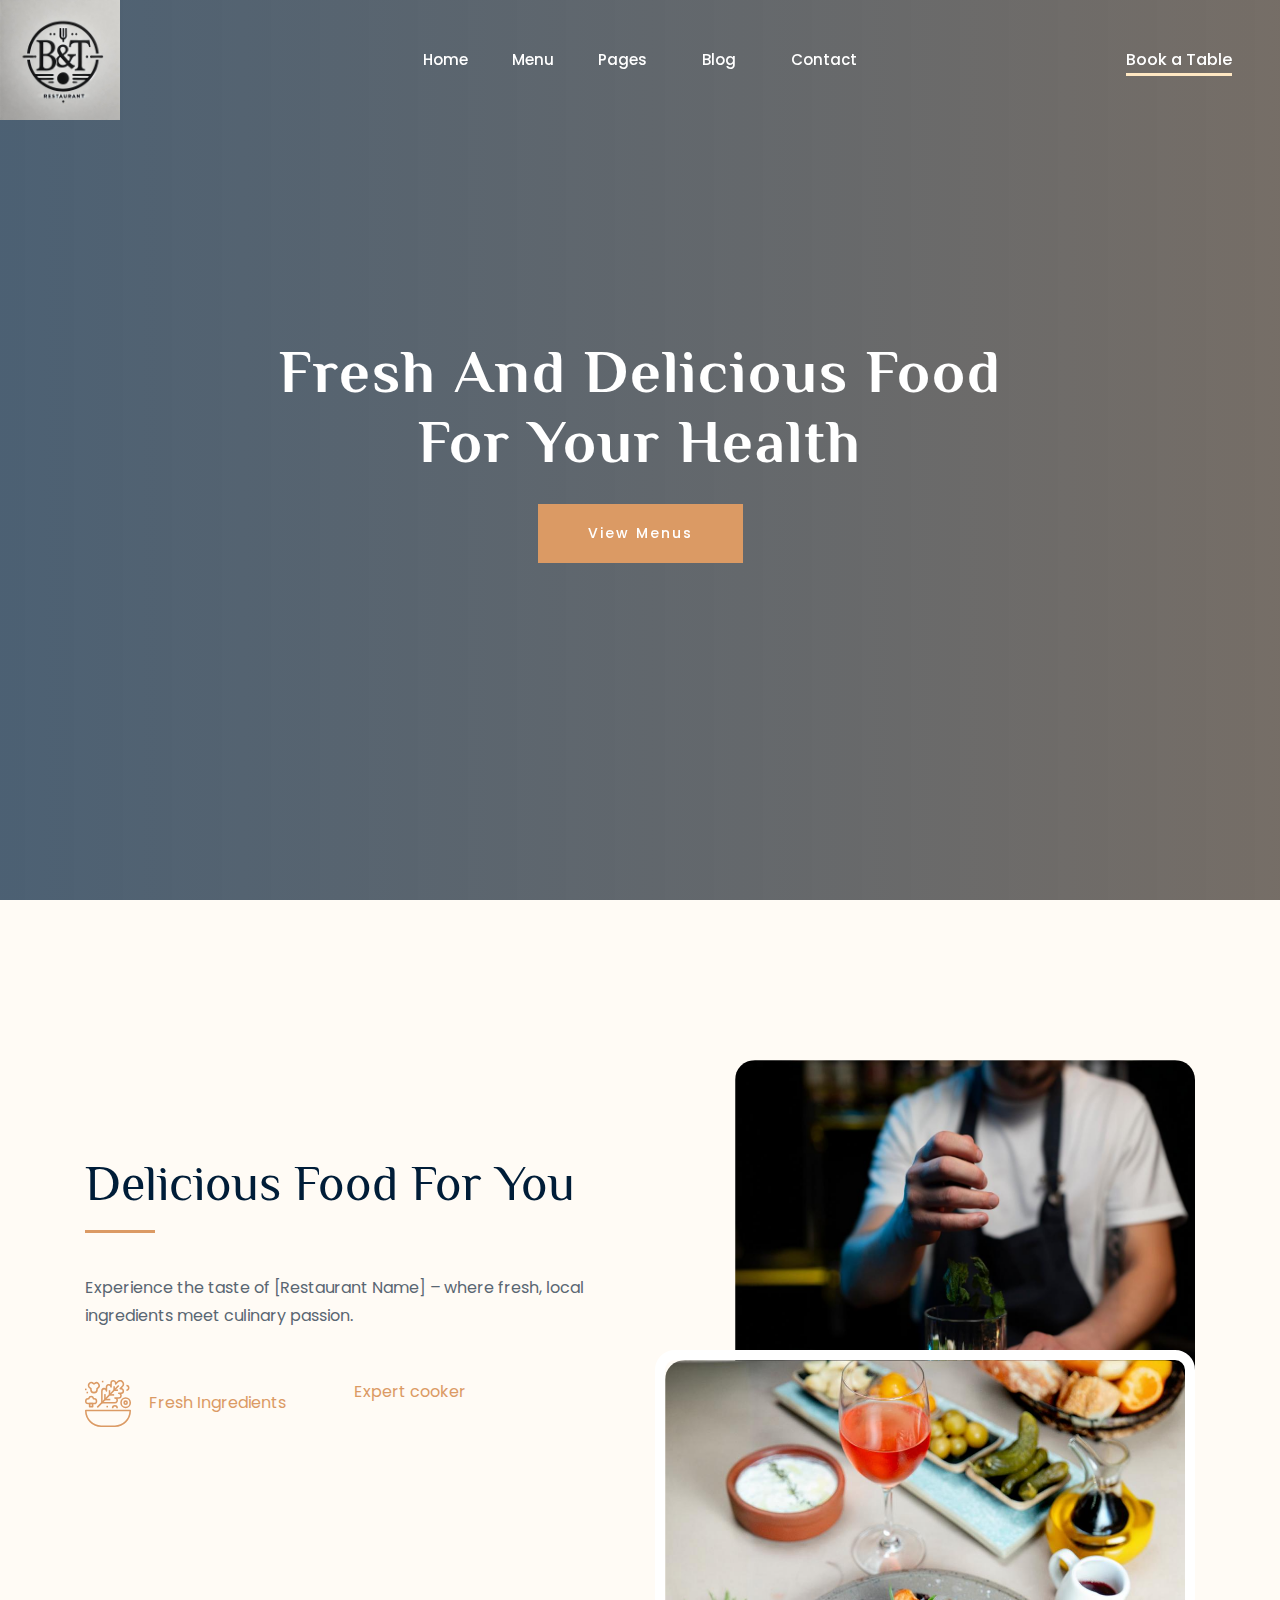
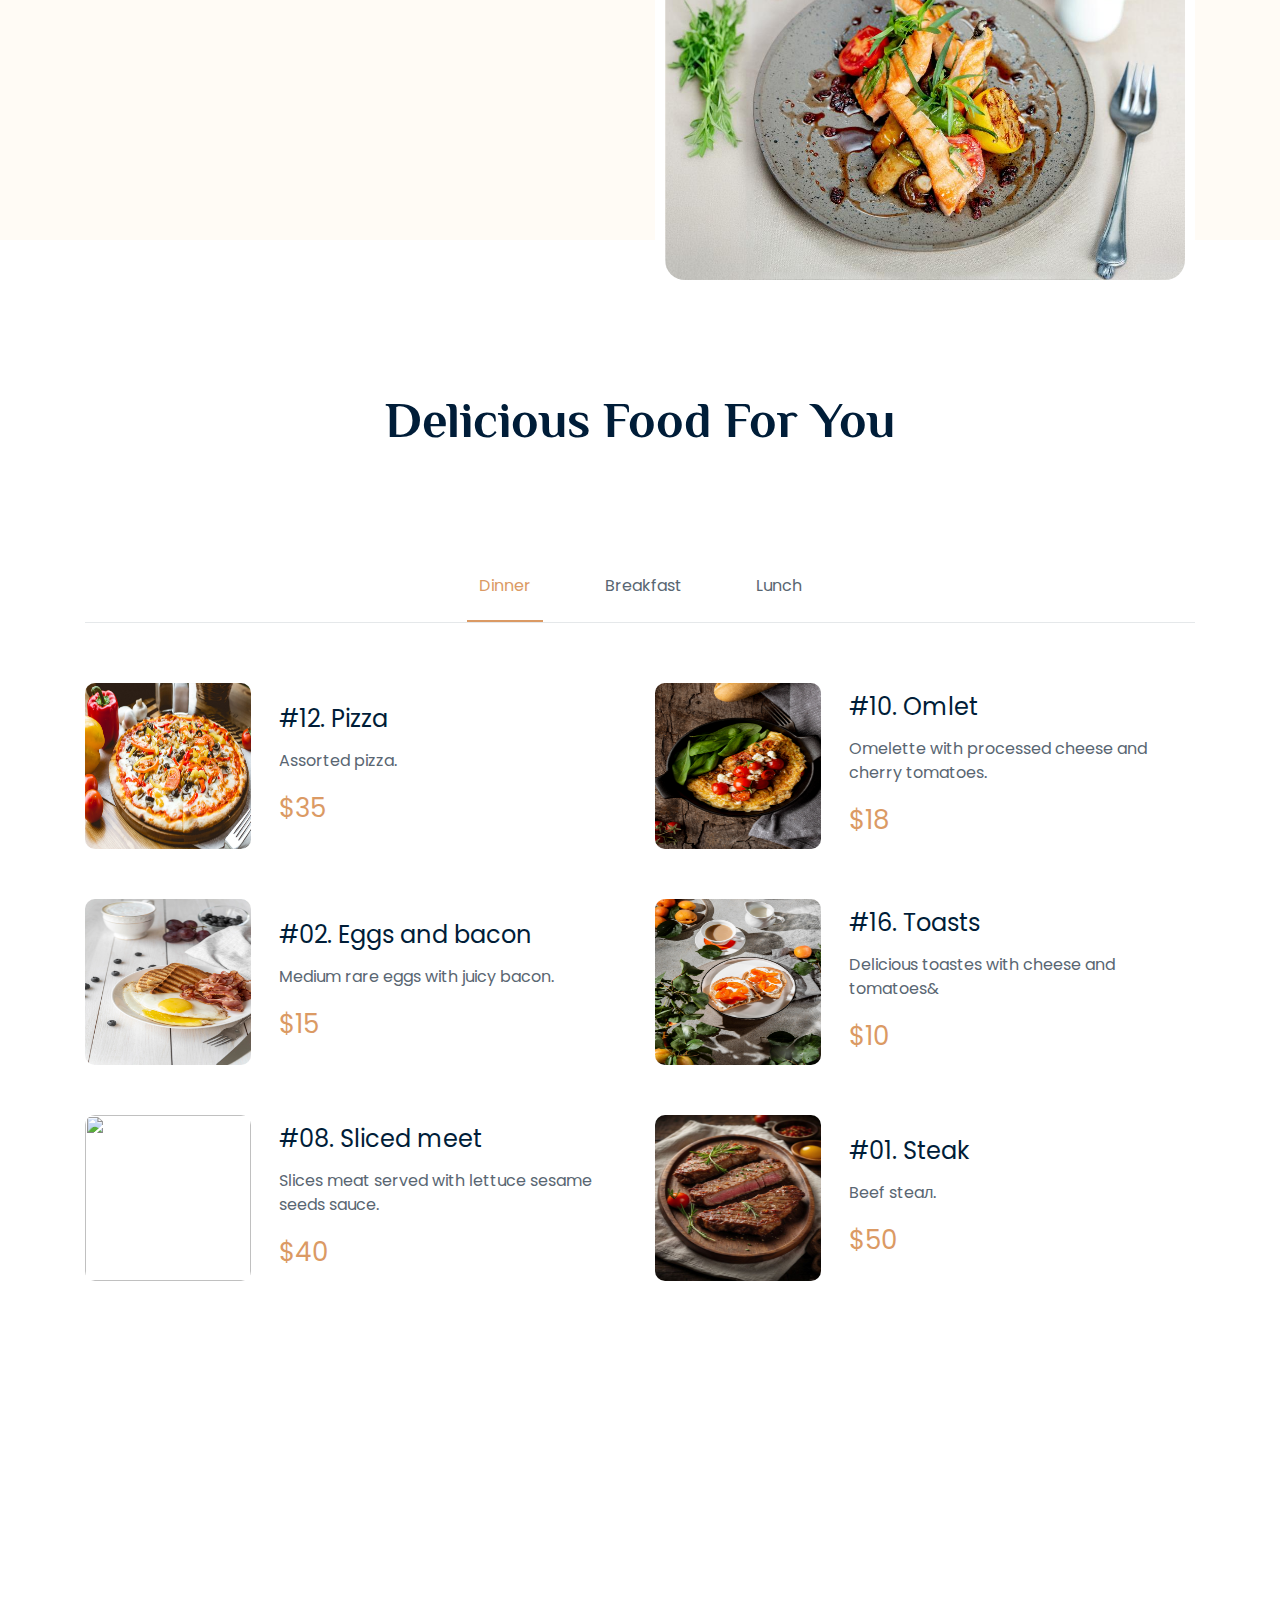
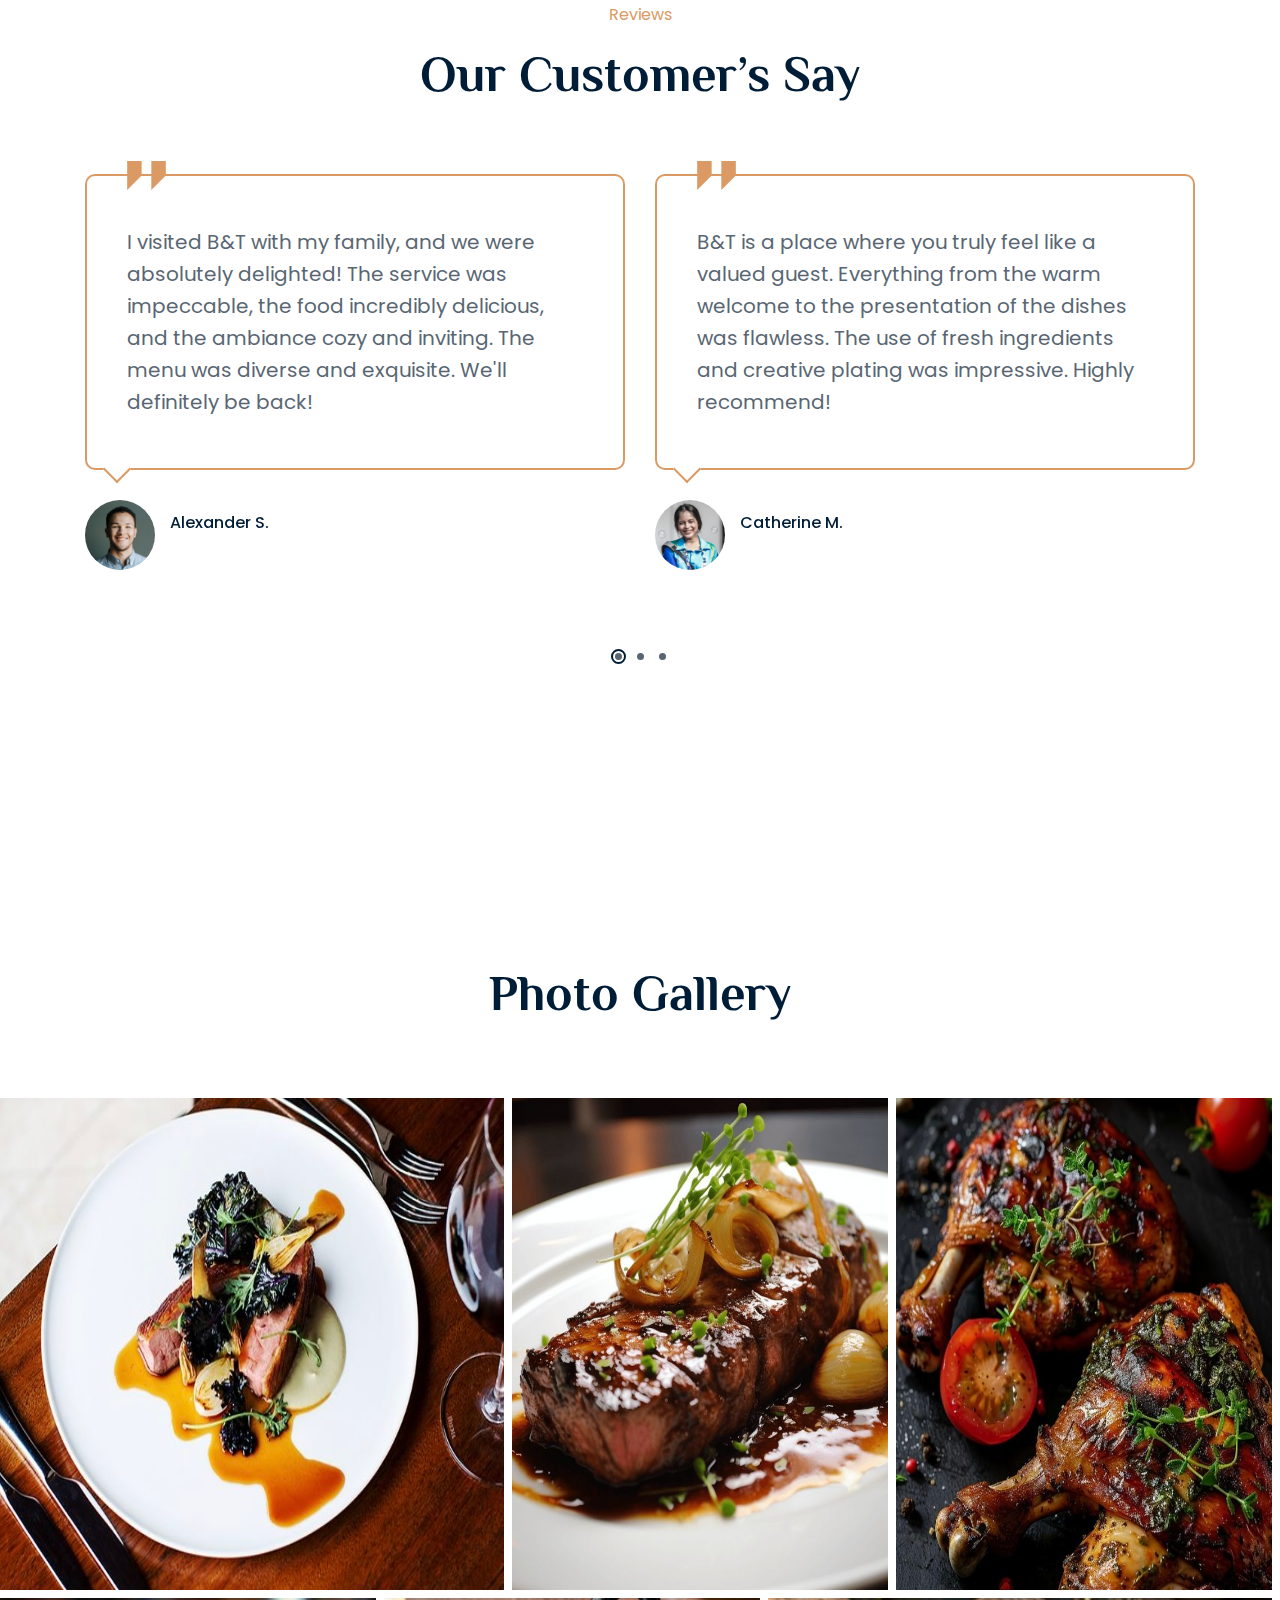
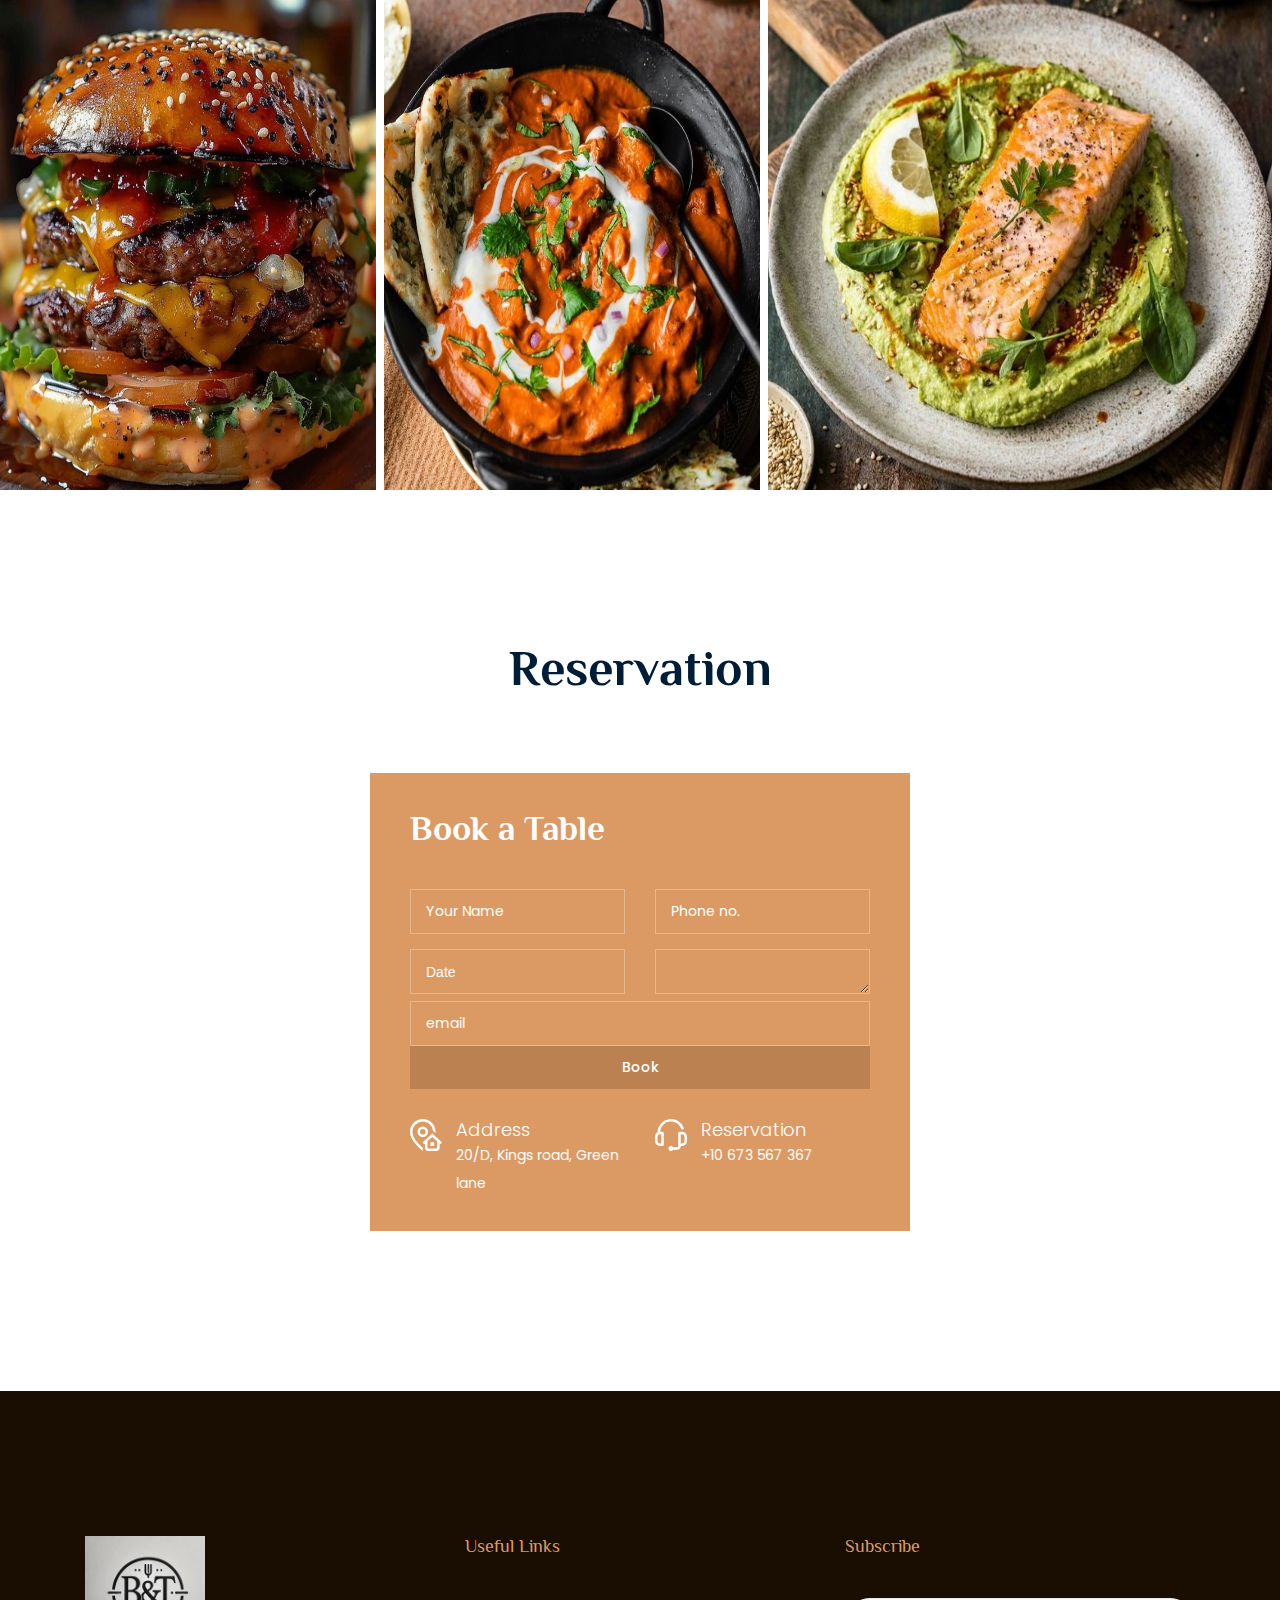
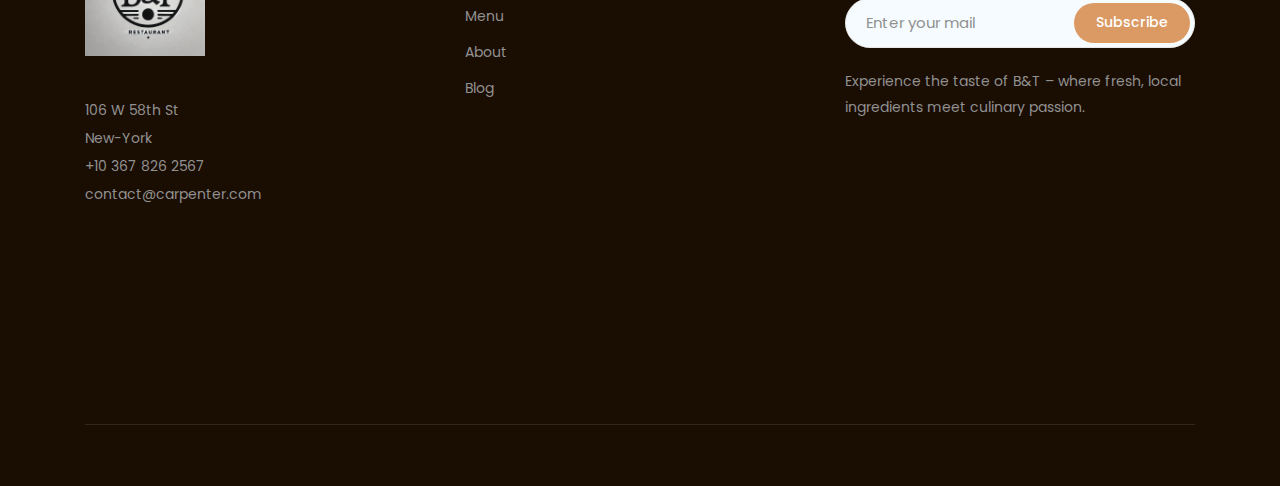
==== index.html @ 63ba908f "Update index.html" ====
<!doctype html>
<html class="no-js" lang="zxx">

<head>
    <meta charset="utf-8">
    <meta http-equiv="x-ua-compatible" content="ie=edge">
    <title>B&T</title>
    <meta name="description" content="">
    <meta name="viewport" content="width=device-width, initial-scale=1">

    <link rel="manifest" href="site.webmanifest">
    <link rel="shortcut icon" type="image/x-icon" href="img/favicon.png">
    <!-- Place favicon.ico in the root directory -->

    <!-- CSS here -->
    <link rel="stylesheet" href="css/bootstrap.min.css">
    <link rel="stylesheet" href="css/owl.carousel.min.css">
    <link rel="stylesheet" href="css/magnific-popup.css">
    <link rel="stylesheet" href="css/font-awesome.min.css">
    <link rel="stylesheet" href="css/themify-icons.css">
    <link rel="stylesheet" href="css/gijgo.css">
    <link rel="stylesheet" href="css/nice-select.css">
    <link rel="stylesheet" href="css/flaticon.css">
    <link rel="stylesheet" href="css/slicknav.css">

    <link rel="stylesheet" href="css/style.css">
    <link rel="stylesheet" href="css/responsive.css">
</head>

<body>
    <!--[if lte IE 9]>
            <p class="browserupgrade">You are using an <strong>outdated</strong> browser. Please <a href="https://browsehappy.com/">upgrade your browser</a> to improve your experience and security.</p>
        <![endif]-->

    <!-- header-start -->
    <header>
        <div class="header-area ">
            <div id="sticky-header" class="main-header-area">
                <div class="container-fluid p-0">
                    <div class="header_bottom_border">
                        <div class="row align-items-center no-gutters">
                            <div class="col-xl-3 col-lg-2">
                                <div class="logo">
                                    <a href="project.html">
                                        <img src="img/logo.jpg" width="120px" height="120px" alt="">
                                    </a>
                                </div>
                            </div>
                            <div class="col-xl-6 col-lg-7">
                                <div class="main-menu  d-none d-lg-block">
                                    <nav>
                                        <ul id="navigation">
                                            <li><a class="active" href="index.html">home</a></li>
                                            <li><a href="#goToMenu">Menu</a></li>
                                            <li><a href="#">pages <i class="ti-angle-down"></i></a>
                                                <ul class="submenu">
                                                    <li><a href="#goToAbout">about</a></li>
                                                    <li><a href="#goToReviews">reviews</a></li>
                                                </ul>
                                            </li>
                                            <li><a href="#">blog <i class="ti-angle-down"></i></a>
                                                <ul class="submenu">
                                                    <li><a href="#goToGallery">blog</a></li>
                                                    <li><a href="#goToContact">single-blog</a></li>
                                                </ul>
                                            </li>
                                            <li><a href="#goToContact">Contact</a></li>
                                        </ul>
                                    </nav>
                                </div>
                            </div>
                            <div class="col-xl-3 col-lg-3 d-none d-lg-block">
                                <div class="say_hello">
                                    <a href="#goToForm">Book a Table</a>
                                </div>
                            </div>
                            <div class="col-12">
                                <div class="mobile_menu d-block d-lg-none"></div>
                            </div>
                        </div>
                    </div>

                </div>
            </div>
        </div>
    </header>
    <!-- header-end -->

    <!-- slider_area_start -->
    <div class="slider_area">
        <div class="slider_active owl-carousel">
            <div class="single_slider  d-flex align-items-center slider_bg_1 overlay">
                <div class="container">
                    <div class="row align-items-center justify-content-center">
                        <div class="col-xl-9 col-md-9 col-md-12">
                            <div class="slider_text text-center">
                                <h3>Fresh and Delicious Food
                                    For your Health</h3>
                                <a href="#goToMenu" class="boxed-btn3">View Menus</a>
                            </div>
                        </div>
                    </div>
                </div>
            </div>
            <div class="single_slider  d-flex align-items-center slider_bg_2 overlay">
                <div class="container">
                    <div class="row align-items-center justify-content-center">
                        <div class="col-xl-9 col-md-9 col-md-12">
                            <div class="slider_text text-center">
                                <h3>Fresh and Delicious Food
                                    For your Health</h3>
                                <a href="#goToMenu" class="boxed-btn3">View Menus</a>
                            </div>
                        </div>
                    </div>
                </div>
            </div>
            <div class="single_slider  d-flex align-items-center slider_bg_1 overlay">
                <div class="container">
                    <div class="row align-items-center justify-content-center">
                        <div class="col-xl-9 col-md-9 col-md-12">
                            <div class="slider_text text-center">
                                <h3>Fresh and Delicious Food
                                    For your Health</h3>
                                <a href="#goToMenu" class="boxed-btn3">View Menus</a>
                            </div>
                        </div>
                    </div>
                </div>
            </div>
        </div>
    </div>
    <!-- slider_area_end -->

    <!-- about_area_start -->
    <div class="about_area">
<!--         <div class="icon_1 d-none d-md-block">
            <img src="img/icon/1.png" alt="">
        </div>
        <div class="icon_2 d-none d-md-block">
            <img src="img/icon/2.png" alt="">
        </div>
        <div class="icon_3 d-none d-md-block">
            <img src="img/icon/3.png" alt="">
        </div> -->
        <div class="container" id="goToAbout">
            <div class="row align-items-center">
                <div class="col-lg-6">
                    <div class="about_info_wrap">
                            <h3>Delicious Food For You</h3>
                            <span class="long_dash"></span>
                        <p>Experience the taste of [Restaurant Name] – where fresh, local ingredients meet culinary passion.</p>
                        <ul class="food_list">
                            <li>
                                <img src="img/svg_icon/salad.svg" alt="">
                                <span>Fresh Ingredients</span>
                            </li>
                            <li>
                                <img src="img/svg_icon/tray.svg" alt="">
                                <span>Expert cooker</span>
                            </li>
                        </ul>
                    </div>
                </div>
                <div class="col-lg-6">
                    <div class="about_img">
                        <div class="img_1">
                            <img src="img/about/big2.png" alt="">
                        </div>
                        <div class="small_img">
                            <img src="img/about/small2.png" alt="">
                        </div>
                    </div>
                </div>
            </div>
        </div>
    </div>
    <!-- about_area_end -->

    <!-- Delicious area start  -->
    <div class="Delicious_area" id="goToMenu">
        <div class="container">
            <div class="row">
                <div class="col-xl-12">
                    <div class="section_title text-center mb-50">
                        <h3>Delicious Food For You</h3>
                    </div>
                </div>
            </div>
            <div class="tablist_menu">
                    <div class="row">
                            <div class="col-xl-12">
                                    <ul class="nav justify-content-center" id="pills-tab" role="tablist">
                                            <li class="nav-item">
                                              <a class="nav-link active" id="pills-home-tab" data-toggle="pill" href="#pills-home" role="tab" aria-controls="pills-home" aria-selected="true">
                                                  <div class="single_menu text-center">
                                                      <div class="icon">
                                                          <i class="flaticon-lunch"></i>
                                                      </div>
                                                        <h4>Dinner</h4>
                                                  </div>
                                              </a>
                                            </li>
                                            <li class="nav-item">
                                              <a class="nav-link" id="pills-profile-tab" data-toggle="pill" href="#pills-profile" role="tab" aria-controls="pills-profile" aria-selected="false">
                                                    <div class="single_menu text-center">
                                                            <div class="icon">
                                                                <i class="flaticon-food"></i>
                                                            </div>
                                                            <h4>Breakfast</h4>
                                                        </div>
                                                </a>
                                            </li>
                                            <li class="nav-item">
                                              <a class="nav-link" id="pills-contact-tab" data-toggle="pill" href="#pills-contact" role="tab" aria-controls="pills-contact" aria-selected="false">
                                                    <div class="single_menu text-center">
                                                            <div class="icon">
                                                                <i class="flaticon-kitchen"></i>
                                                            </div>
                                                            <h4>Lunch</h4>
                                                        </div>
                                                </a>
                                            </li>
                                    </ul>
                            </div>
                        </div>
            </div>

            <div class="tab-content" id="pills-tabContent">
                    <div class="tab-pane fade show active" id="pills-home" role="tabpanel" aria-labelledby="pills-home-tab">
                        <div class="row">
                <div class="col-xl-6 col-md-6 col-lg-6">
                    <div class="single_delicious d-flex align-items-center">
                        <div class="thumb">
                            <img src="img/delicious/pizza.jpg" width="166" height="166" alt="">
                        </div>
                        <div class="info">
                            <h3>#12. Pizza</h3>
                            <p>Assorted pizza.</p>
                            <span>$35</span>
                        </div>
                    </div>
                </div>
                <div class="col-md-6 col-lg-6">
                        <div class="single_delicious d-flex align-items-center">
                                <div class="thumb">
                                    <img src="img/delicious/omlet.jpg" width="166" height="166" alt="">
                                </div>
                                <div class="info">
                                    <h3>#10. Omlet</h3>
                                    <p>Omelette with processed cheese and cherry tomatoes.</p>
                                    <span>$18</span>
                                </div>
                            </div>
                            
                </div>
                <div class="col-lg-6 col-md-6">
                        <div class="single_delicious d-flex align-items-center">
                                <div class="thumb">
                                    <img src="img/delicious/eggNbacon.jpg" width="166" height="166" alt="">
                                </div>
                                <div class="info">
                                    <h3>#02. Eggs and bacon</h3>
                                    <p>Medium rare eggs with juicy bacon.</p>
                                    <span>$15</span>
                                </div>
                            </div>
                </div>
                <div class="col-xl-6 col-md-6 col-lg-6">
                    <div class="single_delicious d-flex align-items-center">
                        <div class="thumb">
                            <img src="img/delicious/tostes.jpg" width="166" height="166" alt="">
                        </div>
                        <div class="info">
                            <h3>#16. Toasts</h3>
                            <p>Delicious toastes with cheese and tomatoes&</p>
                            <span>$10</span>
                        </div>
                    </div>
                </div>
                <div class="col-lg-6 col-md-6">
                        <div class="single_delicious d-flex align-items-center">
                                <div class="thumb">
                                    <img src="img/delicious/slicedMeet.jpg" width="166" height="166" alt="">
                                </div>
                                <div class="info">
                                    <h3>#08. Sliced meet</h3>
                                    <p>Slices meat served with lettuce sesame seeds sauce.</p>
                                    <span>$40</span>
                                </div>
                            </div>
                           
                </div>
                <div class="col-lg-6 col-md-6">
                        <div class="single_delicious d-flex align-items-center">
                                <div class="thumb">
                                    <img src="img/delicious/_.jpeg" width="166" height="166" alt="">
                                </div>
                                <div class="info">
                                    <h3>#01. Steak</h3>
                                    <p>Beef steaл.</p>
                                    <span>$50</span>
                                </div>
                            </div>
                </div>
            </div>
                    </div>
                    <div class="tab-pane fade" id="pills-profile" role="tabpanel" aria-labelledby="pills-profile-tab">
                        <div class="row">
                <div class="col-xl-6 col-md-6 col-lg-6">
                    <div class="single_delicious d-flex align-items-center">
                        <div class="thumb">
                            <img src="img/delicious/pizza.jpg" alt="">
                        </div>
                        <div class="info">
                            <h3>#12. Chicken Chilis</h3>
                            <p>Craft beer elit seitan exercitation photo booth et 8-bit kale chips.</p>
                            <span>$20</span>
                        </div>
                    </div>
                    <div class="single_delicious d-flex align-items-center">
                        <div class="thumb">
                            <img src="img/delicious/omlet.jpg" width="166" height="166" alt="">
                        </div>
                        <div class="info">
                            <h3>#10. Fried Rice</h3>
                            <p>Craft beer elit seitan exercitation photo booth et 8-bit kale chips.</p>
                            <span>$20</span>
                        </div>
                    </div>
                    <div class="single_delicious d-flex align-items-center">
                        <div class="thumb">
                            <img src="img/delicious/eggNbacon.jpg" width="166" height="166" alt="">
                        </div>
                        <div class="info">
                            <h3>#02. Burger Cury</h3>
                            <p>Craft beer elit seitan exercitation photo booth et 8-bit kale chips.</p>
                            <span>$20</span>
                        </div>
                    </div>
                </div>
                <div class="col-xl-6 col-md-6 col-lg-6">
                    <div class="single_delicious d-flex align-items-center">
                        <div class="thumb">
                            <img src="img/delicious/tostes.jpg" width="166" height="166" alt="">
                        </div>
                        <div class="info">
                            <h3>#16. Chicken Chilis</h3>
                            <p>Craft beer elit seitan exercitation photo booth et 8-bit kale chips.</p>
                            <span>$20</span>
                        </div>
                    </div>
                    <div class="single_delicious d-flex align-items-center">
                        <div class="thumb">
                            <img src="img/delicious/slicedMeet.jpg" alt="">
                        </div>
                        <div class="info">
                            <h3>#08. Vegetable fry</h3>
                            <p>Craft beer elit seitan exercitation photo booth et 8-bit kale chips.</p>
                            <span>$20</span>
                        </div>
                    </div>
                    <div class="single_delicious d-flex align-items-center">
                        <div class="thumb">
                            <img src="img/delicious/_.jpeg" alt="">
                        </div>
                        <div class="info">
                            <h3>#01. Chicken Chilis</h3>
                            <p>Craft beer elit seitan exercitation photo booth et 8-bit kale chips.</p>
                            <span>$50</span>
                        </div>
                    </div>
                </div>
            </div>
                    </div>
                    <div class="tab-pane fade" id="pills-contact" role="tabpanel" aria-labelledby="pills-contact-tab">
                        <div class="row">
                <div class="col-xl-6 col-md-6 col-lg-6">
                    <div class="single_delicious d-flex align-items-center">
                        <div class="thumb">
                            <img src="img/delicious/pizza.jpg" alt="">
                        </div>
                        <div class="info">
                            <h3>#12. Chicken Chilis</h3>
                            <p>Craft beer elit seitan exercitation photo booth et 8-bit kale chips.</p>
                            <span>$20</span>
                        </div>
                    </div>
                    <div class="single_delicious d-flex align-items-center">
                        <div class="thumb">
                            <img src="img/delicious/omlet.jpg" width="166" height="166" alt="">
                        </div>
                        <div class="info">
                            <h3>#10. Fried Rice</h3>
                            <p>Craft beer elit seitan exercitation photo booth et 8-bit kale chips.</p>
                            <span>$20</span>
                        </div>
                    </div>
                    <div class="single_delicious d-flex align-items-center">
                        <div class="thumb">
                            <img src="img/delicious/eggNbacon.jpg" width="166" height="166" alt="">
                        </div>
                        <div class="info">
                            <h3>#02. Burger Cury</h3>
                            <p>Craft beer elit seitan exercitation photo booth et 8-bit kale chips.</p>
                            <span>$20</span>
                        </div>
                    </div>
                </div>
                <div class="col-xl-6 col-md-6 col-lg-6">
                    <div class="single_delicious d-flex align-items-center">
                        <div class="thumb">
                            <img src="img/delicious/tostes.jpg" width="166" height="166" alt="">
                        </div>
                        <div class="info">
                            <h3>#16. Chicken Chilis</h3>
                            <p>Craft beer elit seitan exercitation photo booth et 8-bit kale chips.</p>
                            <span>$20</span>
                        </div>
                    </div>
                    <div class="single_delicious d-flex align-items-center">
                        <div class="thumb">
                            <img src="img/delicious/slicedMeet.jpg" alt="">
                        </div>
                        <div class="info">
                            <h3>#08. Sliced meet</h3>
                            <p>Craft beer elit seitan exercitation photo booth et 8-bit kale chips.</p>
                            <span>$40</span>
                        </div>
                    </div>
                    <div class="single_delicious d-flex align-items-center">
                        <div class="thumb">
                            <img src="img/delicious/_.jpeg" alt="">
                        </div>
                        <div class="info">
                            <h3>#01. Steak</h3>
                            <p>Delicious beef steak.</p>
                            <span>$50</span>
                        </div>
                    </div>
                </div>
            </div>
                    </div>
                  </div>
            
        </div>
    </div>
    <!--/ Delicious area start  -->
    <!-- testimonial_area  -->
    <div class="testimonial_area overlay " id="goToReviews">
        <div class="container">
            <div class="row">
                <div class="col-xl-12">
                    <div class="section_title text-center mb-50">
                        <p>Reviews</p>
                        <h3>Our Customer’s Say</h3>
                    </div>
                </div>
            </div>
            <div class="row">
                <div class="col-xl-12">
                    <div class="testmonial_active owl-carousel">
                        <div class="single_carousel">
                            <div class="single_testmonial ">
                                <div class="author_opinion">
                                    <p>I visited B&T with my family, and we were absolutely delighted! The service was impeccable, the food incredibly delicious, and the ambiance cozy and inviting. The menu was diverse and exquisite. We'll definitely be back!</p>
                                </div>
                                <div class="testmonial_author">
                                    <div class="thumb">
                                        <img src="img/testimonial/author.png" alt="">
                                    </div>
                                    <div class="name">
                                        <h3>Alexander S.</h3>
                                        <div class="icon">
                                            <a href="#"><i class="fa fa-star"></i> </a>
                                            <a href="#"><i class="fa fa-star"></i> </a>
                                            <a href="#"><i class="fa fa-star"></i> </a>
                                            <a href="#"><i class="fa fa-star"></i> </a>
                                            <a href="#"><i class="fa fa-star"></i> </a>
                                        </div>
                                    </div>
                                </div>
                            </div>
                        </div>
                        <div class="single_carousel">
                            <div class="single_testmonial ">
                                <div class="author_opinion">
                                    <p>B&T is a place where you truly feel like a valued guest. Everything from the warm welcome to the presentation of the dishes was flawless. The use of fresh ingredients and creative plating was impressive. Highly recommend!</p>
                                </div>
                                <div class="testmonial_author">
                                    <div class="thumb">
                                        <img src="img/testimonial/author2.png" alt="">
                                    </div>
                                    <div class="name">
                                        <h3>Catherine M.</h3>
                                        <div class="icon">
                                            <a href="#"><i class="fa fa-star"></i> </a>
                                            <a href="#"><i class="fa fa-star"></i> </a>
                                            <a href="#"><i class="fa fa-star"></i> </a>
                                            <a href="#"><i class="fa fa-star"></i> </a>
                                            <a href="#"><i class="fa fa-star"></i> </a>
                                        </div>
                                    </div>
                                </div>
                            </div>
                        </div>
                        <div class="single_carousel">
                            <div class="single_testmonial ">
                                <div class="author_opinion">
                                    <p>A perfect spot for a romantic dinner! The dishes were outstanding, especially the steak with its sides. The staff was polite and attentive, and the atmosphere was calm and pleasant. B&T is a true gastronomic paradise!</p>
                                </div>
                                <div class="testmonial_author">
                                    <div class="thumb">
                                        <img src="img/testimonial/author.png" alt="">
                                    </div>
                                    <div class="name">
                                        <h3>Dmitry P.</h3>
                                        <div class="icon">
                                            <a href="#"><i class="fa fa-star"></i> </a>
                                            <a href="#"><i class="fa fa-star"></i> </a>
                                            <a href="#"><i class="fa fa-star"></i> </a>
                                            <a href="#"><i class="fa fa-star"></i> </a>
                                            <a href="#"><i class="fa fa-star"></i> </a>
                                        </div>
                                    </div>
                                </div>
                            </div>
                        </div>
                        <div class="single_carousel">
                            <div class="single_testmonial ">
                                <div class="author_opinion">
                                    <p>We celebrated a birthday at B&T, and it was perfect! The staff took care of every detail, the table was beautifully decorated, and the food exceeded all expectations. Thank you for an unforgettable evening!</p>
                                </div>
                                <div class="testmonial_author">
                                    <div class="thumb">
                                        <img src="img/testimonial/author2.png" alt="">
                                    </div>
                                    <div class="name">
                                        <h3>Maria V.</h3>
                                        <div class="icon">
                                            <a href="#"><i class="fa fa-star"></i> </a>
                                            <a href="#"><i class="fa fa-star"></i> </a>
                                            <a href="#"><i class="fa fa-star"></i> </a>
                                            <a href="#"><i class="fa fa-star"></i> </a>
                                            <a href="#"><i class="fa fa-star"></i> </a>
                                        </div>
                                    </div>
                                </div>
                            </div>
                        </div>
                        <div class="single_carousel">
                            <div class="single_testmonial ">
                                <div class="author_opinion">
                                    <p>This is a place where you feel at home. The spacious dining area, soft lighting, and cozy atmosphere make it special. The food deserves high praise: generous portions and heavenly flavors. I’m happy to recommend B&T to my friends!</p>
                                </div>
                                <div class="testmonial_author">
                                    <div class="thumb">
                                        <img src="img/testimonial/author.png" alt="">
                                    </div>
                                    <div class="name">
                                        <h3>Ivan K.</h3>
                                        <div class="icon">
                                            <a href="#"><i class="fa fa-star"></i> </a>
                                            <a href="#"><i class="fa fa-star"></i> </a>
                                            <a href="#"><i class="fa fa-star"></i> </a>
                                            <a href="#"><i class="fa fa-star"></i> </a>
                                            <a href="#"><i class="fa fa-star"></i> </a>
                                        </div>
                                    </div>
                                </div>
                            </div>
                        </div>
                    </div>
                </div>
            </div>
        </div>
    </div>
    <!-- /testimonial_area  -->

    <!-- gallery_start -->
    <div class="gallery_area" id="goToGallery">
        <div class="container">
            <div class="row">
                <div class="col-xl-12">
                    <div class="section_title text-center mb-75">
                        <h3>Photo Gallery</h3>
                    </div>
                </div>
            </div>
        </div>
        <div class="single_gallery big_img">
            <a class="popup-image" href="img/gallery/Kara Rosenlund - Qantas Travel Insider Magazine.jpeg"></a>
            <img src="img/gallery/Kara Rosenlund - Qantas Travel Insider Magazine.jpeg" alt="">
        </div>
        <div class="single_gallery small_img">
            <a class="popup-image" href="img/gallery/NY Strip Steak with Sweet and Sour Baby Onions Recipe.jpeg"></a>
            <img src="img/gallery/NY Strip Steak with Sweet and Sour Baby Onions Recipe.jpeg" alt="">
        </div>
        <div class="single_gallery small_img">
            <a class="popup-image" href="img/gallery/Tasty Garlic Butter Chicken Thighs.jpeg"></a>
            <img src="img/gallery/Tasty Garlic Butter Chicken Thighs.jpeg" alt="">
        </div>

        <div class="single_gallery small_img">
            <a class="popup-image" href="img/gallery/Ultimate Crack Burgers Recipe.jpeg"></a>
            <img src="img/gallery/Ultimate Crack Burgers Recipe.jpeg" alt="">
        </div>
        <div class="single_gallery small_img">
            <a class="popup-image" href="img/gallery/Authentic Butter Chicken (Murgh Makhani) - Masala and Chai.jpeg"></a>
            <img src="img/gallery/Authentic Butter Chicken (Murgh Makhani) - Masala and Chai.jpeg" alt="">
        </div>
        <div class="single_gallery big_img">
            <a class="popup-image" href="img/gallery/Spinathummus mit  gebratenem Lachs - Kleines Kulinarium.jpeg"></a>
            <img src="img/gallery/Spinathummus mit  gebratenem Lachs - Kleines Kulinarium.jpeg" alt="">
        </div>
    </div>
    
    <!-- gallery end -->
    <div class="Reservation_area" id="goToForm">
<!--         <div class="rev_icon_1 d-none d-md-block">
            <img src="img/icon/4.png" alt="">
        </div>
        <div class="rev_icon_2 d-none d-md-block">
            <img src="img/icon/5.png" alt="">
        </div>
        <div class="rev_icon_3 d-none d-md-block">
            <img src="img/icon/6.png" alt="">
        </div> -->
        <div class="container p-0">
            <div class="row">
                <div class="col-xl-12">
                    <div class="section_title text-center mb-75">
                        <h3>Reservation</h3>
                    </div>
                </div>
            </div>
            <div class="row-no-gutters">
                <!-- <div class="col-xl-6 col-lg-6"> -->
                    <!-- <div class="map_area">
                        <div id="map" style="height: 480px; position: relative; overflow: hidden;"> </div>
                        <script>
                            function initMap() {
                                var uluru = {
                                    lat: -25.363,
                                    lng: 131.044
                                };
                                var grayStyles = [{
                                        featureType: "all",
                                        stylers: [{
                                                saturation: -90
                                            },
                                            {
                                                lightness: 50
                                            }
                                        ]
                                    },
                                    {
                                        elementType: 'labels.text.fill',
                                        stylers: [{
                                            color: '#ccdee9'
                                        }]
                                    }
                                ];
                                var map = new google.maps.Map(document.getElementById('map'), {
                                    center: {
                                        lat: -31.197,
                                        lng: 150.744
                                    },
                                    zoom: 9,
                                    styles: grayStyles,
                                    scrollwheel: false
                                });
                            }
                        </script>
                        <script
                            src="https://maps.googleapis.com/maps/api/js?key=AIzaSyDpfS1oRGreGSBU5HHjMmQ3o5NLw7VdJ6I&amp;callback=initMap">
                        </script>
                    </div> -->
                <!-- </div> -->
                <div class="col-lg-6">
                    <form class="book_Form" method="post" action="https://formspree.io/f/xqaazyez">
                        <h3>Book a Table</h3>
                        <div class="row ">
                            <div class="col-lg-6">
                                <div class="input_field mb_15">
                                    <input type="text" placeholder="Your Name" name="name">
                                </div>
                            </div>
                            <div class="col-lg-6">
                                <div class="input_field mb_15">
                                    <input type="text" placeholder="Phone no." name="tel">
                                </div>
                            </div>
                            <div class="col-lg-6">
                                <div class="input_field">
                                    <input id="datepicker2" placeholder="Date" name="date">
                                </div>
                            </div>
                            <div class="col-lg-6">
                                <div class="input_field">
                                    <div class="input_field1" >
                                        <textarea name="message" class="message"></textarea>
                                        <div class="label__text">
                                        </div>
                                    </div>
                                </div>
                            </div>
                            <div class="col-lg-12">
                                <div class="input_field">
                                    <input type="email" name="email" placeholder="email">
                                        <div class="label__text">
                                    
                                        </div>
                                </div>
                            </div>
                            <div class="col-xl-12">
                                <button class="sumbit_btn" type="submit">Book</button>
                            </div>
                            <div class="col-lg-6">
                                <div class="single_add d-flex">
                                    <div class="icon">
                                        <img src="img/svg_icon/address.svg" alt="">
                                    </div>
                                    <div class="ifno">
                                        <h4>Address</h4>
                                        <p>20/D, Kings road, Green lane</p>
                                    </div>
                                </div>
                            </div>
                            <div class="col-lg-6">
                                <div class="single_add d-flex">
                                    <div class="icon">
                                        <img src="img/svg_icon/head.svg" alt="">
                                    </div>
                                    <div class="ifno">
                                        <h4>Reservation</h4>
                                        <p>+10 673 567 367</p>
                                    </div>
                                </div>
                            </div>
                        </div>
                    </form>
                </div>
            </div>
        </div>
    </div>
    <script src="https://cdn.jsdelivr.net/npm/slapform@latest/dist/index.min.js"></script>
    <script type="text/javascript">
    var slapform = new Slapform();
    slapform.submit({
    form: 'hZCz9iWjI',
    })
    .then(function (response) {
    console.log('Success', response)
    })
    .catch(function (e) {
    console.error('Fail', e)
    })
    </script>

    <!-- footer_start  -->
    <footer class="footer" id="goToContact">
        <div class="footer_top">
            <div class="container">
                <div class="row">
                    <div class="col-xl-3 col-md-6 col-lg-3 ">
                        <div class="footer_widget">
                            <div class="footer_logo">
                                <a href="#">
                                    <img src="img/logo.jpg" width="120px" height="120px" alt="">
                                </a>
                            </div>
                            <p>106 W 58th St <br> New-York <br>
                                <a href="#">+10 367 826 2567</a> <br>
                                <a href="#">contact@carpenter.com</a>
                            </p>
                            <p>



                            </p>
                            <div class="socail_links">
                                <ul>
                                    <li>
                                        <a href="#">
                                            <i class="ti-facebook"></i>
                                        </a>
                                    </li>
                                    <li>
                                        <a href="#">
                                            <i class="ti-twitter-alt"></i>
                                        </a>
                                    </li>
                                    <li>
                                        <a href="#">
                                            <i class="fa fa-instagram"></i>
                                        </a>
                                    </li>
                                    <li>
                                        <a href="#">
                                            <i class="fa fa-pinterest"></i>
                                        </a>
                                    </li>
                                    <li>
                                        <a href="#">
                                            <i class="fa fa-youtube-play"></i>
                                        </a>
                                    </li>
                                </ul>
                            </div>

                        </div>
                    </div>
                    <div class="col-xl-4 col-md-6 col-lg-4 offset-xl-1">
                        <div class="footer_widget">
                            <h3 class="footer_title">
                                Useful Links
                            </h3>
                            <ul>
                                <li><a href="#goToMenu">Menu</a></li>
                                <li><a href="#goToAbout">About</a></li>
                                <li><a href="#goToGallry"> Blog</a></li>
                            </ul>
                        </div>
                    </div>
                    <div class="col-xl-4 col-md-6 col-lg-4">
                        <div class="footer_widget">
                            <h3 class="footer_title">
                                Subscribe
                            </h3>
                            <form action="#" class="newsletter_form">
                                <input type="text" placeholder="Enter your mail">
                                <button type="submit">Subscribe</button>
                            </form>
                            <p class="newsletter_text">Experience the taste of B&T – where fresh, local ingredients meet culinary passion.</p>
                        </div>
                    </div>
                </div>
            </div>
        </div>
        <div class="copy-right_text">
            <div class="container">
                <div class="footer_border"></div>
                <div class="row">
                    <div class="col-xl-12">
                        <!-- <p class="copy_right text-center">
                            
Copyright &copy;<script>document.write(new Date().getFullYear());</script> All rights reserved | This template is made with <i class="fa fa-heart-o" aria-hidden="true"></i> by <a href="https://colorlib.com" target="_blank">Colorlib</a>

                        </p> -->
                    </div>
                </div>
            </div>
        </div>
    </footer>
    <!-- footer_end  -->

    <!-- JS here -->
    <script src="js/vendor/modernizr-3.5.0.min.js"></script>
    <script src="js/vendor/jquery-1.12.4.min.js"></script>
    <script src="js/popper.min.js"></script>
    <script src="js/bootstrap.min.js"></script>
    <script src="js/owl.carousel.min.js"></script>
    <script src="js/isotope.pkgd.min.js"></script>
    <script src="js/ajax-form.js"></script>
    <script src="js/waypoints.min.js"></script>
    <script src="js/jquery.counterup.min.js"></script>
    <script src="js/imagesloaded.pkgd.min.js"></script>
    <script src="js/scrollIt.js"></script>
    <script src="js/jquery.scrollUp.min.js"></script>
    <script src="js/wow.min.js"></script>
    <script src="js/gijgo.min.js"></script>
    <script src="js/nice-select.min.js"></script>
    <script src="js/jquery.slicknav.min.js"></script>
    <script src="js/jquery.magnific-popup.min.js"></script>
    <script src="js/plugins.js"></script>



    <!--contact js-->
    <script src="js/contact.js"></script>
    <script src="js/jquery.ajaxchimp.min.js"></script>
    <script src="js/jquery.form.js"></script>
    <script src="js/jquery.validate.min.js"></script>
    <script src="js/mail-script.js"></script>


    <script src="js/main.js"></script>

    <script>
        $('#datepicker').datepicker({
            iconsLibrary: 'fontawesome',
            icons: {
                rightIcon: '<span class="fa fa-calendar-o"></span>'
            }
        });
        $('#datepicker2').datepicker({
            iconsLibrary: 'fontawesome',
            icons: {
                rightIcon: '<span class="fa fa-calendar-o"></span>'
            }

        });
    </script>
</body>

</html>
---- css/themify-icons.css ----
@font-face {
	font-family: 'themify';
	src:url('../fonts/themify.eot?-fvbane');
	src:url('../fonts/themify.eot?#iefix-fvbane') format('embedded-opentype'),
		url('../fonts/themify.woff?-fvbane') format('woff'),
		url('../fonts/themify.ttf?-fvbane') format('truetype'),
		url('../fonts/themify.svg?-fvbane#themify') format('svg');
	font-weight: normal;
	font-style: normal;
}

[class^="ti-"], [class*=" ti-"] {
	font-family: 'themify';
	/* speak: none; */
	font-style: normal;
	font-weight: normal;
	font-variant: normal;
	text-transform: none;
	line-height: 1;

	/* Better Font Rendering =========== */
	-webkit-font-smoothing: antialiased;
	-moz-osx-font-smoothing: grayscale;
}

.ti-wand:before {
	content: "\e600";
}
.ti-volume:before {
	content: "\e601";
}
.ti-user:before {
	content: "\e602";
}
.ti-unlock:before {
	content: "\e603";
}
.ti-unlink:before {
	content: "\e604";
}
.ti-trash:before {
	content: "\e605";
}
.ti-thought:before {
	content: "\e606";
}
.ti-target:before {
	content: "\e607";
}
.ti-tag:before {
	content: "\e608";
}
.ti-tablet:before {
	content: "\e609";
}
.ti-star:before {
	content: "\e60a";
}
.ti-spray:before {
	content: "\e60b";
}
.ti-signal:before {
	content: "\e60c";
}
.ti-shopping-cart:before {
	content: "\e60d";
}
.ti-shopping-cart-full:before {
	content: "\e60e";
}
.ti-settings:before {
	content: "\e60f";
}
.ti-search:before {
	content: "\e610";
}
.ti-zoom-in:before {
	content: "\e611";
}
.ti-zoom-out:before {
	content: "\e612";
}
.ti-cut:before {
	content: "\e613";
}
.ti-ruler:before {
	content: "\e614";
}
.ti-ruler-pencil:before {
	content: "\e615";
}
.ti-ruler-alt:before {
	content: "\e616";
}
.ti-bookmark:before {
	content: "\e617";
}
.ti-bookmark-alt:before {
	content: "\e618";
}
.ti-reload:before {
	content: "\e619";
}
.ti-plus:before {
	content: "\e61a";
}
.ti-pin:before {
	content: "\e61b";
}
.ti-pencil:before {
	content: "\e61c";
}
.ti-pencil-alt:before {
	content: "\e61d";
}
.ti-paint-roller:before {
	content: "\e61e";
}
.ti-paint-bucket:before {
	content: "\e61f";
}
.ti-na:before {
	content: "\e620";
}
.ti-mobile:before {
	content: "\e621";
}
.ti-minus:before {
	content: "\e622";
}
.ti-medall:before {
	content: "\e623";
}
.ti-medall-alt:before {
	content: "\e624";
}
.ti-marker:before {
	content: "\e625";
}
.ti-marker-alt:before {
	content: "\e626";
}
.ti-arrow-up:before {
	content: "\e627";
}
.ti-arrow-right:before {
	content: "\e628";
}
.ti-arrow-left:before {
	content: "\e629";
}
.ti-arrow-down:before {
	content: "\e62a";
}
.ti-lock:before {
	content: "\e62b";
}
.ti-location-arrow:before {
	content: "\e62c";
}
.ti-link:before {
	content: "\e62d";
}
.ti-layout:before {
	content: "\e62e";
}
.ti-layers:before {
	content: "\e62f";
}
.ti-layers-alt:before {
	content: "\e630";
}
.ti-key:before {
	content: "\e631";
}
.ti-import:before {
	content: "\e632";
}
.ti-image:before {
	content: "\e633";
}
.ti-heart:before {
	content: "\e634";
}
.ti-heart-broken:before {
	content: "\e635";
}
.ti-hand-stop:before {
	content: "\e636";
}
.ti-hand-open:before {
	content: "\e637";
}
.ti-hand-drag:before {
	content: "\e638";
}
.ti-folder:before {
	content: "\e639";
}
.ti-flag:before {
	content: "\e63a";
}
.ti-flag-alt:before {
	content: "\e63b";
}
.ti-flag-alt-2:before {
	content: "\e63c";
}
.ti-eye:before {
	content: "\e63d";
}
.ti-export:before {
	content: "\e63e";
}
.ti-exchange-vertical:before {
	content: "\e63f";
}
.ti-desktop:before {
	content: "\e640";
}
.ti-cup:before {
	content: "\e641";
}
.ti-crown:before {
	content: "\e642";
}
.ti-comments:before {
	content: "\e643";
}
.ti-comment:before {
	content: "\e644";
}
.ti-comment-alt:before {
	content: "\e645";
}
.ti-close:before {
	content: "\e646";
}
.ti-clip:before {
	content: "\e647";
}
.ti-angle-up:before {
	content: "\e648";
}
.ti-angle-right:before {
	content: "\e649";
}
.ti-angle-left:before {
	content: "\e64a";
}
.ti-angle-down:before {
	content: "\e64b";
}
.ti-check:before {
	content: "\e64c";
}
.ti-check-box:before {
	content: "\e64d";
}
.ti-camera:before {
	content: "\e64e";
}
.ti-announcement:before {
	content: "\e64f";
}
.ti-brush:before {
	content: "\e650";
}
.ti-briefcase:before {
	content: "\e651";
}
.ti-bolt:before {
	content: "\e652";
}
.ti-bolt-alt:before {
	content: "\e653";
}
.ti-blackboard:before {
	content: "\e654";
}
.ti-bag:before {
	content: "\e655";
}
.ti-move:before {
	content: "\e656";
}
.ti-arrows-vertical:before {
	content: "\e657";
}
.ti-arrows-horizontal:before {
	content: "\e658";
}
.ti-fullscreen:before {
	content: "\e659";
}
.ti-arrow-top-right:before {
	content: "\e65a";
}
.ti-arrow-top-left:before {
	content: "\e65b";
}
.ti-arrow-circle-up:before {
	content: "\e65c";
}
.ti-arrow-circle-right:before {
	content: "\e65d";
}
.ti-arrow-circle-left:before {
	content: "\e65e";
}
.ti-arrow-circle-down:before {
	content: "\e65f";
}
.ti-angle-double-up:before {
	content: "\e660";
}
.ti-angle-double-right:before {
	content: "\e661";
}
.ti-angle-double-left:before {
	content: "\e662";
}
.ti-angle-double-down:before {
	content: "\e663";
}
.ti-zip:before {
	content: "\e664";
}
.ti-world:before {
	content: "\e665";
}
.ti-wheelchair:before {
	content: "\e666";
}
.ti-view-list:before {
	content: "\e667";
}
.ti-view-list-alt:before {
	content: "\e668";
}
.ti-view-grid:before {
	content: "\e669";
}
.ti-uppercase:before {
	content: "\e66a";
}
.ti-upload:before {
	content: "\e66b";
}
.ti-underline:before {
	content: "\e66c";
}
.ti-truck:before {
	content: "\e66d";
}
.ti-timer:before {
	content: "\e66e";
}
.ti-ticket:before {
	content: "\e66f";
}
.ti-thumb-up:before {
	content: "\e670";
}
.ti-thumb-down:before {
	content: "\e671";
}
.ti-text:before {
	content: "\e672";
}
.ti-stats-up:before {
	content: "\e673";
}
.ti-stats-down:before {
	content: "\e674";
}
.ti-split-v:before {
	content: "\e675";
}
.ti-split-h:before {
	content: "\e676";
}
.ti-smallcap:before {
	content: "\e677";
}
.ti-shine:before {
	content: "\e678";
}
.ti-shift-right:before {
	content: "\e679";
}
.ti-shift-left:before {
	content: "\e67a";
}
.ti-shield:before {
	content: "\e67b";
}
.ti-notepad:before {
	content: "\e67c";
}
.ti-server:before {
	content: "\e67d";
}
.ti-quote-right:before {
	content: "\e67e";
}
.ti-quote-left:before {
	content: "\e67f";
}
.ti-pulse:before {
	content: "\e680";
}
.ti-printer:before {
	content: "\e681";
}
.ti-power-off:before {
	content: "\e682";
}
.ti-plug:before {
	content: "\e683";
}
.ti-pie-chart:before {
	content: "\e684";
}
.ti-paragraph:before {
	content: "\e685";
}
.ti-panel:before {
	content: "\e686";
}
.ti-package:before {
	content: "\e687";
}
.ti-music:before {
	content: "\e688";
}
.ti-music-alt:before {
	content: "\e689";
}
.ti-mouse:before {
	content: "\e68a";
}
.ti-mouse-alt:before {
	content: "\e68b";
}
.ti-money:before {
	content: "\e68c";
}
.ti-microphone:before {
	content: "\e68d";
}
.ti-menu:before {
	content: "\e68e";
}
.ti-menu-alt:before {
	content: "\e68f";
}
.ti-map:before {
	content: "\e690";
}
.ti-map-alt:before {
	content: "\e691";
}
.ti-loop:before {
	content: "\e692";
}
.ti-location-pin:before {
	content: "\e693";
}
.ti-list:before {
	content: "\e694";
}
.ti-light-bulb:before {
	content: "\e695";
}
.ti-Italic:before {
	content: "\e696";
}
.ti-info:before {
	content: "\e697";
}
.ti-infinite:before {
	content: "\e698";
}
.ti-id-badge:before {
	content: "\e699";
}
.ti-hummer:before {
	content: "\e69a";
}
.ti-home:before {
	content: "\e69b";
}
.ti-help:before {
	content: "\e69c";
}
.ti-headphone:before {
	content: "\e69d";
}
.ti-harddrives:before {
	content: "\e69e";
}
.ti-harddrive:before {
	content: "\e69f";
}
.ti-gift:before {
	content: "\e6a0";
}
.ti-game:before {
	content: "\e6a1";
}
.ti-filter:before {
	content: "\e6a2";
}
.ti-files:before {
	content: "\e6a3";
}
.ti-file:before {
	content: "\e6a4";
}
.ti-eraser:before {
	content: "\e6a5";
}
.ti-envelope:before {
	content: "\e6a6";
}
.ti-download:before {
	content: "\e6a7";
}
.ti-direction:before {
	content: "\e6a8";
}
.ti-direction-alt:before {
	content: "\e6a9";
}
.ti-dashboard:before {
	content: "\e6aa";
}
.ti-control-stop:before {
	content: "\e6ab";
}
.ti-control-shuffle:before {
	content: "\e6ac";
}
.ti-control-play:before {
	content: "\e6ad";
}
.ti-control-pause:before {
	content: "\e6ae";
}
.ti-control-forward:before {
	content: "\e6af";
}
.ti-control-backward:before {
	content: "\e6b0";
}
.ti-cloud:before {
	content: "\e6b1";
}
.ti-cloud-up:before {
	content: "\e6b2";
}
.ti-cloud-down:before {
	content: "\e6b3";
}
.ti-clipboard:before {
	content: "\e6b4";
}
.ti-car:before {
	content: "\e6b5";
}
.ti-calendar:before {
	content: "\e6b6";
}
.ti-book:before {
	content: "\e6b7";
}
.ti-bell:before {
	content: "\e6b8";
}
.ti-basketball:before {
	content: "\e6b9";
}
.ti-bar-chart:before {
	content: "\e6ba";
}
.ti-bar-chart-alt:before {
	content: "\e6bb";
}
.ti-back-right:before {
	content: "\e6bc";
}
.ti-back-left:before {
	content: "\e6bd";
}
.ti-arrows-corner:before {
	content: "\e6be";
}
.ti-archive:before {
	content: "\e6bf";
}
.ti-anchor:before {
	content: "\e6c0";
}
.ti-align-right:before {
	content: "\e6c1";
}
.ti-align-left:before {
	content: "\e6c2";
}
.ti-align-justify:before {
	content: "\e6c3";
}
.ti-align-center:before {
	content: "\e6c4";
}
.ti-alert:before {
	content: "\e6c5";
}
.ti-alarm-clock:before {
	content: "\e6c6";
}
.ti-agenda:before {
	content: "\e6c7";
}
.ti-write:before {
	content: "\e6c8";
}
.ti-window:before {
	content: "\e6c9";
}
.ti-widgetized:before {
	content: "\e6ca";
}
.ti-widget:before {
	content: "\e6cb";
}
.ti-widget-alt:before {
	content: "\e6cc";
}
.ti-wallet:before {
	content: "\e6cd";
}
.ti-video-clapper:before {
	content: "\e6ce";
}
.ti-video-camera:before {
	content: "\e6cf";
}
.ti-vector:before {
	content: "\e6d0";
}
.ti-themify-logo:before {
	content: "\e6d1";
}
.ti-themify-favicon:before {
	content: "\e6d2";
}
.ti-themify-favicon-alt:before {
	content: "\e6d3";
}
.ti-support:before {
	content: "\e6d4";
}
.ti-stamp:before {
	content: "\e6d5";
}
.ti-split-v-alt:before {
	content: "\e6d6";
}
.ti-slice:before {
	content: "\e6d7";
}
.ti-shortcode:before {
	content: "\e6d8";
}
.ti-shift-right-alt:before {
	content: "\e6d9";
}
.ti-shift-left-alt:before {
	content: "\e6da";
}
.ti-ruler-alt-2:before {
	content: "\e6db";
}
.ti-receipt:before {
	content: "\e6dc";
}
.ti-pin2:before {
	content: "\e6dd";
}
.ti-pin-alt:before {
	content: "\e6de";
}
.ti-pencil-alt2:before {
	content: "\e6df";
}
.ti-palette:before {
	content: "\e6e0";
}
.ti-more:before {
	content: "\e6e1";
}
.ti-more-alt:before {
	content: "\e6e2";
}
.ti-microphone-alt:before {
	content: "\e6e3";
}
.ti-magnet:before {
	content: "\e6e4";
}
.ti-line-double:before {
	content: "\e6e5";
}
.ti-line-dotted:before {
	content: "\e6e6";
}
.ti-line-dashed:before {
	content: "\e6e7";
}
.ti-layout-width-full:before {
	content: "\e6e8";
}
.ti-layout-width-default:before {
	content: "\e6e9";
}
.ti-layout-width-default-alt:before {
	content: "\e6ea";
}
.ti-layout-tab:before {
	content: "\e6eb";
}
.ti-layout-tab-window:before {
	content: "\e6ec";
}
.ti-layout-tab-v:before {
	content: "\e6ed";
}
.ti-layout-tab-min:before {
	content: "\e6ee";
}
.ti-layout-slider:before {
	content: "\e6ef";
}
.ti-layout-slider-alt:before {
	content: "\e6f0";
}
.ti-layout-sidebar-right:before {
	content: "\e6f1";
}
.ti-layout-sidebar-none:before {
	content: "\e6f2";
}
.ti-layout-sidebar-left:before {
	content: "\e6f3";
}
.ti-layout-placeholder:before {
	content: "\e6f4";
}
.ti-layout-menu:before {
	content: "\e6f5";
}
.ti-layout-menu-v:before {
	content: "\e6f6";
}
.ti-layout-menu-separated:before {
	content: "\e6f7";
}
.ti-layout-menu-full:before {
	content: "\e6f8";
}
.ti-layout-media-right-alt:before {
	content: "\e6f9";
}
.ti-layout-media-right:before {
	content: "\e6fa";
}
.ti-layout-media-overlay:before {
	content: "\e6fb";
}
.ti-layout-media-overlay-alt:before {
	content: "\e6fc";
}
.ti-layout-media-overlay-alt-2:before {
	content: "\e6fd";
}
.ti-layout-media-left-alt:before {
	content: "\e6fe";
}
.ti-layout-media-left:before {
	content: "\e6ff";
}
.ti-layout-media-center-alt:before {
	content: "\e700";
}
.ti-layout-media-center:before {
	content: "\e701";
}
.ti-layout-list-thumb:before {
	content: "\e702";
}
.ti-layout-list-thumb-alt:before {
	content: "\e703";
}
.ti-layout-list-post:before {
	content: "\e704";
}
.ti-layout-list-large-image:before {
	content: "\e705";
}
.ti-layout-line-solid:before {
	content: "\e706";
}
.ti-layout-grid4:before {
	content: "\e707";
}
.ti-layout-grid3:before {
	content: "\e708";
}
.ti-layout-grid2:before {
	content: "\e709";
}
.ti-layout-grid2-thumb:before {
	content: "\e70a";
}
.ti-layout-cta-right:before {
	content: "\e70b";
}
.ti-layout-cta-left:before {
	content: "\e70c";
}
.ti-layout-cta-center:before {
	content: "\e70d";
}
.ti-layout-cta-btn-right:before {
	content: "\e70e";
}
.ti-layout-cta-btn-left:before {
	content: "\e70f";
}
.ti-layout-column4:before {
	content: "\e710";
}
.ti-layout-column3:before {
	content: "\e711";
}
.ti-layout-column2:before {
	content: "\e712";
}
.ti-layout-accordion-separated:before {
	content: "\e713";
}
.ti-layout-accordion-merged:before {
	content: "\e714";
}
.ti-layout-accordion-list:before {
	content: "\e715";
}
.ti-ink-pen:before {
	content: "\e716";
}
.ti-info-alt:before {
	content: "\e717";
}
.ti-help-alt:before {
	content: "\e718";
}
.ti-headphone-alt:before {
	content: "\e719";
}
.ti-hand-point-up:before {
	content: "\e71a";
}
.ti-hand-point-right:before {
	content: "\e71b";
}
.ti-hand-point-left:before {
	content: "\e71c";
}
.ti-hand-point-down:before {
	content: "\e71d";
}
.ti-gallery:before {
	content: "\e71e";
}
.ti-face-smile:before {
	content: "\e71f";
}
.ti-face-sad:before {
	content: "\e720";
}
.ti-credit-card:before {
	content: "\e721";
}
.ti-control-skip-forward:before {
	content: "\e722";
}
.ti-control-skip-backward:before {
	content: "\e723";
}
.ti-control-record:before {
	content: "\e724";
}
.ti-control-eject:before {
	content: "\e725";
}
.ti-comments-smiley:before {
	content: "\e726";
}
.ti-brush-alt:before {
	content: "\e727";
}
.ti-youtube:before {
	content: "\e728";
}
.ti-vimeo:before {
	content: "\e729";
}
.ti-twitter:before {
	content: "\e72a";
}
.ti-time:before {
	content: "\e72b";
}
.ti-tumblr:before {
	content: "\e72c";
}
.ti-skype:before {
	content: "\e72d";
}
.ti-share:before {
	content: "\e72e";
}
.ti-share-alt:before {
	content: "\e72f";
}
.ti-rocket:before {
	content: "\e730";
}
.ti-pinterest:before {
	content: "\e731";
}
.ti-new-window:before {
	content: "\e732";
}
.ti-microsoft:before {
	content: "\e733";
}
.ti-list-ol:before {
	content: "\e734";
}
.ti-linkedin:before {
	content: "\e735";
}
.ti-layout-sidebar-2:before {
	content: "\e736";
}
.ti-layout-grid4-alt:before {
	content: "\e737";
}
.ti-layout-grid3-alt:before {
	content: "\e738";
}
.ti-layout-grid2-alt:before {
	content: "\e739";
}
.ti-layout-column4-alt:before {
	content: "\e73a";
}
.ti-layout-column3-alt:before {
	content: "\e73b";
}
.ti-layout-column2-alt:before {
	content: "\e73c";
}
.ti-instagram:before {
	content: "\e73d";
}
.ti-google:before {
	content: "\e73e";
}
.ti-github:before {
	content: "\e73f";
}
.ti-flickr:before {
	content: "\e740";
}
.ti-facebook:before {
	content: "\e741";
}
.ti-dropbox:before {
	content: "\e742";
}
.ti-dribbble:before {
	content: "\e743";
}
.ti-apple:before {
	content: "\e744";
}
.ti-android:before {
	content: "\e745";
}
.ti-save:before {
	content: "\e746";
}
.ti-save-alt:before {
	content: "\e747";
}
.ti-yahoo:before {
	content: "\e748";
}
.ti-wordpress:before {
	content: "\e749";
}
.ti-vimeo-alt:before {
	content: "\e74a";
}
.ti-twitter-alt:before {
	content: "\e74b";
}
.ti-tumblr-alt:before {
	content: "\e74c";
}
.ti-trello:before {
	content: "\e74d";
}
.ti-stack-overflow:before {
	content: "\e74e";
}
.ti-soundcloud:before {
	content: "\e74f";
}
.ti-sharethis:before {
	content: "\e750";
}
.ti-sharethis-alt:before {
	content: "\e751";
}
.ti-reddit:before {
	content: "\e752";
}
.ti-pinterest-alt:before {
	content: "\e753";
}
.ti-microsoft-alt:before {
	content: "\e754";
}
.ti-linux:before {
	content: "\e755";
}
.ti-jsfiddle:before {
	content: "\e756";
}
.ti-joomla:before {
	content: "\e757";
}
.ti-html5:before {
	content: "\e758";
}
.ti-flickr-alt:before {
	content: "\e759";
}
.ti-email:before {
	content: "\e75a";
}
.ti-drupal:before {
	content: "\e75b";
}
.ti-dropbox-alt:before {
	content: "\e75c";
}
.ti-css3:before {
	content: "\e75d";
}
.ti-rss:before {
	content: "\e75e";
}
.ti-rss-alt:before {
	content: "\e75f";
}
---- css/gijgo.css ----
.gj-button {
    background-color: #f5f5f5;
    border: 1px solid #ddd;
    color: #000;
    border-radius: 3px;
    padding: 6px 10px;
    cursor: pointer;
}

.gj-unselectable {
    -webkit-touch-callout: none;
    -webkit-user-select: none;
    -khtml-user-select: none;
    -moz-user-select: none;
    -ms-user-select: none;
    user-select: none;
}

.gj-row {
    display: -webkit-box;
    display: -ms-flexbox;
    display: flex;
    -ms-flex-wrap: wrap;
    flex-wrap: wrap;
}

.gj-margin-left-5 {
    margin-left: 5px;
}

.gj-margin-left-10 {
    margin-left: 10px;
}

.gj-width-full {
    width: 100%;
}

.gj-cursor-pointer {
    cursor: pointer;
}

.gj-text-align-center {
    text-align: center;
}

.gj-font-size-16 {
    font-size: 16px;
}

.gj-hidden {
    display: none;
}

/** Material Design */
.gj-button-md {
    background: 0 0;
    border: none;
    border-radius: 2px;
    color: rgba(0, 0, 0, 0.87);
    position: relative;
    height: 36px;
    margin: 0;
    min-width: 64px;
    padding: 0 16px;
    display: inline-block;
    font-family: "Roboto","Helvetica","Arial",sans-serif;
    font-size: 1rem;
    font-weight: 500;
    text-transform: uppercase;
    letter-spacing: 0;
    overflow: hidden;
    will-change: box-shadow;
    transition: box-shadow .2s cubic-bezier(.4,0,1,1),background-color .2s cubic-bezier(.4,0,.2,1),color .2s cubic-bezier(.4,0,.2,1);
    outline: none;
    cursor: pointer;
    text-decoration: none;
    text-align: center;
    line-height: 36px;
    vertical-align: middle;
    overflow: hidden;
    -webkit-user-select: none;
    -moz-user-select: none;
    -ms-user-select: none;
    user-select: none;
}

.gj-button-md:hover {
    background-color: rgba(158,158,158,.2);
}

.gj-button-md:disabled {
    color: rgba(0,0,0,.26);
    background: 0 0;
}

.gj-button-md .material-icons,
.gj-button-md .gj-icon {
    vertical-align: middle;
    /*font-size: 1.3rem;
    margin-right: 4px;*/
}

.gj-button-md.gj-button-md-icon {
    width: 24px;
    height: 31px;
    min-width: 24px;
    padding: 0px;
    display: table;
}

.gj-button-md.gj-button-md-icon .material-icons,
.gj-button-md.gj-button-md-icon .gj-icon {
    display: table-cell;
    margin-right: 0px;
    width: 24px;
    height: 24px;
}

.gj-button-md.active {
    background-color: rgba(158,158,158,.4);
}

.gj-button-md-group {
    position: relative;
    display: inline-block;
    vertical-align: middle;
}

.gj-textbox-md {
    border: none;
    border-bottom: 1px solid rgba(0,0,0,.42);
    display: block;
    font-family: "Helvetica","Arial",sans-serif;
    font-size: 16px;
    line-height: 16px;
    padding: 4px 0px;
    margin: 0;
    width: 100%;
    background: 0 0;
    text-align: left;
    color: rgba(0,0,0,.87);
}

.gj-textbox-md:focus,
.gj-textbox-md:active {
    border-bottom: 2px solid rgba(0,0,0,.42);
    outline: none;
}

.gj-textbox-md::placeholder {
    color: #8e8e8e;
}

.gj-textbox-md:-ms-input-placeholder {
    color: #8e8e8e;
}

.gj-textbox-md::-ms-input-placeholder {
    color: #8e8e8e;
}

.gj-md-spacer-24 {
    min-width: 24px;
    width: 24px;
    display: inline-block;
}

.gj-md-spacer-32 {
    min-width: 32px;
    width: 32px;
    display: inline-block;
}

.gj-modal {
    position: fixed;
    top: 0;
    right: 0;
    bottom: 0;
    left: 0;
    z-index: 1203;
    display: none;
    overflow: hidden;
    -webkit-overflow-scrolling: touch;
    outline: 0;
    background-color: rgba(0, 0, 0, 0.54118);
    transition: 200ms ease opacity;
    will-change: opacity;
}

/* List */
ul.gj-list li [data-role="wrapper"] {
    display: table;
    width: 100%;
}

ul.gj-list li [data-role="checkbox"] {
    display: table-cell;
    vertical-align:middle;
    text-align:center;
}

ul.gj-list li [data-role="image"] {
    display: table-cell;
    vertical-align:middle;
    text-align:center;
}

ul.gj-list li [data-role="display"] {
    display: table-cell;
    vertical-align:middle;
    cursor: pointer;
}

ul.gj-list li [data-role="display"]:empty:before {
  content: "\200b"; /* unicode zero width space character */
}

/* List - Bootstrap */
ul.gj-list-bootstrap {
    padding-left: 0px;
    margin-bottom: 0px;
}

ul.gj-list-bootstrap li {
    padding: 0px;
}

ul.gj-list-bootstrap li [data-role="wrapper"] {
    padding: 0px 10px;
}

ul.gj-list-bootstrap li [data-role="checkbox"] {
    width: 24px;
    padding: 3px;
}

ul.gj-list-bootstrap li [data-role="image"] {
    width: 24px;
    height: 24px;
}

ul.gj-list-bootstrap li [data-role="display"] {
    padding: 8px 0px 8px 4px;
}

.list-group-item.active ul li, .list-group-item.active:focus ul li, .list-group-item.active:hover ul li {
    text-shadow: none;
    color:initial;
}

/* List - Material Design */
ul.gj-list-md {
    padding: 0px;
    list-style: none;
    list-style-type: none;
    line-height: 24px;
    letter-spacing: 0;
    color: #616161; /* Gray 700 */
}

ul.gj-list-md li {
    display: list-item;
    list-style-type: none;
    padding: 0px;
    min-height: unset;
    box-sizing: border-box;
    align-items: center;
    cursor: default;
    overflow: hidden;

    font-family: "Roboto","Helvetica","Arial",sans-serif;
    font-size: 16px;
    font-weight: 400;
    letter-spacing: .04em;
    line-height: 1;
    
    -webkit-flex-direction: row;
    -ms-flex-direction: row;
    flex-direction: row;
    -webkit-flex-wrap: nowrap;
    -ms-flex-wrap: nowrap;
    flex-wrap: nowrap;
}

ul.gj-list-md li [data-role="checkbox"] {
    height: 24px;
    width: 24px;
}

ul.gj-list-md li [data-role="image"] {
    height: 24px;
    width: 24px;
}

ul.gj-list-md li [data-role="display"] {
    padding: 8px 0px 8px 5px;
    order: 0;
    flex-grow: 2;
    text-decoration: none;
    box-sizing: border-box;
    align-items: center;
    text-align: left;
    color: rgba(0,0,0,.87);
}

ul.gj-list-md li.disabled>[data-role="wrapper"]>[data-role="display"] {
    color: #9E9E9E; /* Gray 500 */
}

.gj-list-md-active {
    background: #e0e0e0;
    color: #3f51b5;
}


/* Picker */
.gj-picker {
    position: absolute;
    z-index: 1203;
    background-color: #fff;
}

.gj-picker .selected {
    color: #fff;
}

/* Material Design */
.gj-picker-md {
    font-family: "Roboto","Helvetica","Arial",sans-serif;
    font-size: 16px;
    font-weight: 400;
    letter-spacing: .04em;
    line-height: 1;
    color: rgba(0,0,0,.87);
    border: 1px solid #E0E0E0;
}

.gj-modal .gj-picker-md {
    border: 0px;
}

.gj-picker-md [role="header"] {
    color: rgba(255, 255, 255, 0.54);
    display: flex;
    background: #2196f3;
    align-items: baseline;
    user-select: none;
    justify-content: center;
}

.gj-picker-md [role="footer"] {
    float: right;
    padding: 10px;
}

.gj-picker-md [role="footer"] button.gj-button-md {
    color: #2196f3;
    font-weight: bold;
    font-size: 13px;
}

/* Bootstrap */
.gj-picker-bootstrap {
    border-radius: 4px;
    border: 1px solid #E0E0E0;
}

.gj-picker-bootstrap .selected {
    color: #888;
}

.gj-picker-bootstrap [role="header"] {
    background: #eee;
    color: #AAA;
}
@font-face {
    font-family: 'gijgo-material';
    src: url('../fonts/gijgo-material.eot?235541');
    src: url('../fonts/gijgo-material.eot?235541#iefix') format('embedded-opentype'), url('../fonts/gijgo-material.ttf?235541') format('truetype'), url('../fonts/gijgo-material.woff?235541') format('woff'), url('../fonts/gijgo-material.svg?235541#gijgo-material') format('svg');
    font-weight: normal;
    font-style: normal;
}

.gj-icon {
    /* use !important to prevent issues with browser extensions that change fonts */
    font-family: 'gijgo-material' !important;
    font-size: 24px;
    speak: none;
    font-style: normal;
    font-weight: normal;
    font-variant: normal;
    text-transform: none;
    line-height: 1;
    /* Enable Ligatures ================ */
    letter-spacing: 0;
    -webkit-font-feature-settings: "liga";
    -moz-font-feature-settings: "liga=1";
    -moz-font-feature-settings: "liga";
    -ms-font-feature-settings: "liga" 1;
    font-feature-settings: "liga";
    -webkit-font-variant-ligatures: discretionary-ligatures;
    font-variant-ligatures: discretionary-ligatures;
    /* Better Font Rendering =========== */
    -webkit-font-smoothing: antialiased;
    -moz-osx-font-smoothing: grayscale;
}

.gj-icon.undo:before {
    content: "\e900";
}

.gj-icon.vertical-align-top:before {
    content: "\e901";
}

.gj-icon.vertical-align-center:before {
    content: "\e902";
}

.gj-icon.vertical-align-bottom:before {
    content: "\e903";
}

.gj-icon.arrow-dropup:before {
    content: "\e904";
}

.gj-icon.clock:before {
    content: "\e905";
}

.gj-icon.refresh:before {
    content: "\e906";
}

.gj-icon.last-page:before {
    content: "\e907";
}

.gj-icon.first-page:before {
    content: "\e908";
}

.gj-icon.cancel:before {
    content: "\e909";
}

.gj-icon.clear:before {
    content: "\e90a";
}

.gj-icon.check-circle:before {
    content: "\e90b";
}

.gj-icon.delete:before {
    content: "\e90c";
}

.gj-icon.arrow-upward:before {
    content: "\e90d";
}

.gj-icon.arrow-forward:before {
    content: "\e90e";
}

.gj-icon.arrow-downward:before {
    content: "\e90f";
}

.gj-icon.arrow-back:before {
    content: "\e910";
}

.gj-icon.list-numbered:before {
    content: "\e911";
}

.gj-icon.list-bulleted:before {
    content: "\e912";
}

.gj-icon.indent-increase:before {
    content: "\e913";
}

.gj-icon.indent-decrease:before {
    content: "\e914";
}

.gj-icon.redo:before {
    content: "\e915";
}

.gj-icon.align-right:before {
    content: "\e916";
}

.gj-icon.align-left:before {
    content: "\e917";
}

.gj-icon.align-justify:before {
    content: "\e918";
}

.gj-icon.align-center:before {
    content: "\e919";
}

.gj-icon.strikethrough:before {
    content: "\e91a";
}

.gj-icon.italic:before {
    content: "\e91b";
}

.gj-icon.underlined:before {
    content: "\e91c";
}

.gj-icon.bold:before {
    content: "\e91d";
}

.gj-icon.arrow-dropdown:before {
    content: "\e91e";
}

.gj-icon.done:before {
    content: "\e91f";
}

.gj-icon.pencil:before {
    content: "\e920";
}

.gj-icon.minus:before {
    content: "\e921";
}

.gj-icon.plus:before {
    content: "\e922";
}

.gj-icon.chevron-up:before {
    content: "\e923";
}

.gj-icon.chevron-right:before {
    content: "\e924";
}

.gj-icon.chevron-down:before {
    content: "\e925";
}

.gj-icon.chevron-left:before {
    content: "\e926";
}

.gj-icon.event:before {
    content: "\e927";
}
.gj-draggable {
    cursor: move;
}
.gj-resizable-handle {
    position: absolute;
    font-size: 0.1px;
    display: block;
    -ms-touch-action: none;
    touch-action: none;
    z-index: 1203;
}

.gj-resizable-n {
    cursor: n-resize;
    height: 7px;
    width: 100%;
    top: -5px;
    left: 0;
}
.gj-resizable-e {
    cursor: e-resize;
    width: 7px;
    right: -5px;
    top: 0;
    height: 100%;
}
.gj-resizable-s {
    cursor: s-resize;
    height: 7px;
    width: 100%;
    bottom: -5px;
    left: 0;
}
.gj-resizable-w {
	cursor: w-resize;
	width: 7px;
	left: -5px;
	top: 0;
	height: 100%;
}
.gj-resizable-se {
	cursor: se-resize;
	width: 12px;
	height: 12px;
	right: 1px;
	bottom: 1px;
}
.gj-resizable-sw {
	cursor: sw-resize;
	width: 9px;
	height: 9px;
	left: -5px;
	bottom: -5px;
}
.gj-resizable-nw {
	cursor: nw-resize;
	width: 9px;
	height: 9px;
	left: -5px;
	top: -5px;
}
.gj-resizable-ne {
	cursor: ne-resize;
	width: 9px;
	height: 9px;
	right: -5px;
	top: -5px;
}

.gj-dialog-footer {
    position: absolute;
    bottom: 0px;
    width: 100%;
    margin-top: 0px;
}

.gj-dialog-scrollable [data-role="body"] {
    overflow-x: hidden;
    overflow-y: scroll;
}

/** Bootstrap 3 **/
.gj-dialog-bootstrap {
    overflow: hidden;
    z-index: 1202;
}

.gj-dialog-bootstrap [data-role="title"] {
    display: inline;
}
.gj-dialog-bootstrap [data-role="close"] {
    line-height: 1.42857143;
}

/** Bootstrap 4 **/
.gj-dialog-bootstrap4 {
    overflow: hidden;
    z-index: 1202;
}

.gj-dialog-bootstrap4 [data-role="title"] {
    display: inline;
}
.gj-dialog-bootstrap4 [data-role="close"] {
    line-height: 1.5;
}

/** Material Design **/
.gj-dialog-md {
    background-color: #FFF;
    overflow: hidden;
    border: none;
    box-shadow: 0 11px 15px -7px rgba(0,0,0,.2), 0 24px 38px 3px rgba(0,0,0,.14), 0 9px 46px 8px rgba(0,0,0,.12);
    box-sizing: border-box;
    position: relative;
    display: -webkit-box;
    display: -webkit-flex;
    display: -ms-flexbox;
    display: flex;
    -webkit-box-orient: vertical;
    -webkit-box-direction: normal;
    -webkit-flex-direction: column;
    -ms-flex-direction: column;
    flex-direction: column;
    -webkit-background-clip: padding-box;
    background-clip: padding-box;
    outline: 0;
    z-index: 1202;
}

.gj-dialog-md-header {
    padding: 24px 24px 0px 24px;
    font-family: "Roboto","Helvetica","Arial",sans-serif;
}

.gj-dialog-md-title {
    margin: 0;
    font-weight: 400;
    display: inline;
    line-height: 28px;
    font-size: 20px;
}

.gj-dialog-md-close {
    -webkit-appearance: none;
    padding: 0;
    cursor: pointer;
    background: 0 0;
    border: 0;
    float: right;
    line-height: 28px;
    font-size: 28px;
}

.gj-dialog-md-body {
    padding: 20px 24px 24px 24px;
    color: rgba(0,0,0,.54);
    font-family: "Helvetica","Arial",sans-serif;
    font-size: 14px;
    font-weight: 400;
    line-height: 20px;
}

.gj-dialog-md-footer {
    padding: 8px 8px 8px 24px;
    display: -webkit-flex;
    display: -ms-flexbox;
    display: flex;
    -webkit-flex-direction: row-reverse;
    -ms-flex-direction: row-reverse;
    flex-direction: row-reverse;
    -webkit-flex-wrap: wrap;
    -ms-flex-wrap: wrap;
    flex-wrap: wrap;

    box-sizing: border-box;
}

.gj-dialog-md-footer>*:first-child {
    margin-right: 0;
}

.gj-dialog-md-footer>* {
    margin-right: 8px;
    height: 36px;
}
DIV.gj-grid-wrapper {
    margin: auto;
    position: relative;
    clear:both;
    z-index: 1;
}

TABLE.gj-grid {
    margin: auto;    
    border-collapse: collapse;
    width: 100%;
    table-layout: fixed;
}

TABLE.gj-grid THEAD TH [data-role="selectAll"] {
    margin: auto;
}

TABLE.gj-grid THEAD TH [data-role="title"] {
    display: inline-block;
}

TABLE.gj-grid THEAD TH [data-role="sorticon"] {
    display: inline-block;
}

TABLE.gj-grid THEAD TH {
    overflow: hidden;
    text-overflow: ellipsis;
}

TABLE.gj-grid.autogrow-header-row THEAD TH {
    overflow: auto;
    text-overflow: initial;
    white-space: pre-wrap;
    -ms-word-break: break-word;
    word-break: break-word;
}

TABLE.gj-grid > tbody > tr > td {
    overflow: hidden;
    position: relative;
}

table.gj-grid tbody div[data-role="display"] {
    vertical-align: middle;
    text-indent: 0;
    white-space: pre-wrap;
    -ms-word-break: break-word;
    word-break: break-word;
}

table.gj-grid.fixed-body-rows tbody div[data-role="display"] {
    overflow: hidden;
    text-overflow: ellipsis;
    white-space: nowrap;
    -ms-word-break: initial;
    word-break: initial;
}

table.gj-grid tfoot DIV[data-role="display"] {
    vertical-align: middle;
    text-indent: 0;
    display: flex;
}

TABLE.gj-grid .fa {
    padding: 2px;
}

TABLE.gj-grid > tbody > tr > td > div {
    padding: 2px;
    overflow: hidden;
}

DIV.gj-grid-wrapper DIV.gj-grid-loading-cover
{
    background: #BBBBBB;
    opacity: 0.5;
    position: absolute;
    vertical-align: middle;
}

DIV.gj-grid-wrapper DIV.gj-grid-loading-text
{
    position: absolute;
    font-weight: bold;
}

/* Bootstrap Theme */
table.gj-grid-bootstrap thead th {
    background-color: #f5f5f5;
    vertical-align:middle;
}

table.gj-grid-bootstrap thead th [data-role="sorticon"] {
    margin-left: 5px;
}

table.gj-grid-bootstrap thead th [data-role="sorticon"] i.gj-icon,
table.gj-grid-bootstrap thead th [data-role="sorticon"] i.material-icons {
    position: absolute;
    font-size: 20px;
    top: 15px;
}

table.gj-grid-bootstrap tbody tr td div[data-role="display"] {
    padding: 0px;
}

.gj-grid-bootstrap-4 .gj-checkbox-bootstrap {
    display: inline-block;
    padding-top: 2px;
}

.gj-grid-bootstrap-4 tbody tr.active {
    background-color: rgba(0,0,0,.075);
}

/* Material Design Theme */
.gj-grid-md {
    position: relative;
    border: 1px solid #e0e0e0;
    border-collapse: collapse;
    white-space: nowrap;
    font-size: 13px;
    font-family: "Roboto","Helvetica","Arial",sans-serif;
    background-color: #fff;
}

.gj-grid-md td:first-of-type, .gj-grid-md th:first-of-type {
    padding-left: 24px;
}

.gj-grid-md th {
    position: relative;
    vertical-align: bottom;
    font-weight: 700;
    line-height: 31px;
    letter-spacing: 0;
    height: 56px;
    font-size: 12px;
    color: rgba(0,0,0,.54);
    padding-bottom: 8px;
    box-sizing: border-box;
    padding: 12px 18px;
    text-align: right;
}

.gj-grid-md td {
    position: relative;
    height: 48px;
    border-top: 1px solid #e0e0e0;
    border-bottom: 1px solid #e0e0e0;
    padding: 12px 18px;
    box-sizing: border-box;
    text-align: left;
    color: rgba(0,0,0,.87);
}

.gj-grid-md tbody tr {
    position: relative;
    height: 48px;
    transition-duration: .28s;
    transition-timing-function: cubic-bezier(.4,0,.2,1);
    transition-property: background-color;
}

.gj-grid-md tbody tr:hover {
    background-color: #EEEEEE; /* Gray 200 */
}

.gj-grid-md tbody tr.gj-grid-md-select {
    background-color: #F5F5F5; /* Grey 100 */
}


table.gj-grid-md thead th [data-role="sorticon"] {
    margin-left: 5px;
}

table.gj-grid-md thead th [data-role="sorticon"] i.gj-icon,
table.gj-grid-md thead th [data-role="sorticon"] i.material-icons {
    position: absolute;
    font-size: 16px;
    top: 19px;
}

table.gj-grid-md thead th.gj-grid-select-all {
    padding-bottom: 3px;
}
/* Hide all prioritized columns by default */
@media only all {
	th.display-1120,
	td.display-1120,
	th.display-960,
	td.display-960,
	th.display-800,
	td.display-800,
	th.display-640,
	td.display-640,
	th.display-480,
	td.display-480,
	th.display-320,
	td.display-320 {
		display: none;
	}
}

/* Show at 320px (20em x 16px) */
@media screen and (min-width: 20em) {
	TABLE.gj-grid-bootstrap th.display-320,
	TABLE.gj-grid-bootstrap td.display-320 {
		display: table-cell;
	}
}
/* Show at 480px (30em x 16px) */
@media screen and (min-width: 30em) {
	TABLE.gj-grid-bootstrap th.display-480,
	TABLE.gj-grid-bootstrap td.display-480 {
		display: table-cell;
	}
}
/* Show at 640px (40em x 16px) */
@media screen and (min-width: 40em) {
	TABLE.gj-grid-bootstrap th.display-640,
	TABLE.gj-grid-bootstrap td.display-640 {
		display: table-cell;
	}
}
/* Show at 800px (50em x 16px) */
@media screen and (min-width: 50em) {
	TABLE.gj-grid-bootstrap th.display-800,
	TABLE.gj-grid-bootstrap td.display-800 {
		display: table-cell;
	}
}
/* Show at 960px (60em x 16px) */
@media screen and (min-width: 60em) {
	TABLE.gj-grid-bootstrap th.display-960,
	TABLE.gj-grid-bootstrap td.display-960 {
		display: table-cell;
	}
}
/* Show at 1,120px (70em x 16px) */
@media screen and (min-width: 70em) {
	TABLE.gj-grid-bootstrap th.display-1120,
	TABLE.gj-grid-bootstrap td.display-1120 {
		display: table-cell;
	}
}

/* Material Design Theme */
.gj-grid-md tfoot tr th {
    padding-right: 14px;
}

.gj-grid-md tfoot tr[data-role="pager"] .gj-grid-mdl-pager-label {
    padding-left: 5px;
    padding-right: 5px;
}

.gj-grid-md tfoot tr[data-role="pager"] .gj-dropdown-md {
    margin-left: 12px;
}

.gj-grid-md tfoot tr[data-role="pager"] .gj-dropdown-md [role="presenter"] {
    font-size: 12px;
    font-weight: bold;
    color: rgba(0,0,0,.54);
}

.gj-grid-md tfoot tr[data-role="pager"] .gj-dropdown-md [role="presenter"] [role="display"] {
    text-align: right;
}

.gj-grid-md tfoot tr[data-role="pager"] .gj-grid-md-limit-select {
    margin-left: 10px;
    font-size: 12px;
    font-weight: bold;
    color: rgba(0,0,0,.54);
}

/* Bootstrap */
.gj-grid-bootstrap tfoot tr[data-role="pager"] th {
    line-height: 30px;
    background-color: #f5f5f5;
}

.gj-grid-bootstrap tfoot tr[data-role="pager"] th > div > div {
    margin-right: 5px;
}

.gj-grid-bootstrap tfoot tr[data-role="pager"] th > div > button {
    margin-right: 5px;
}

.gj-grid-bootstrap-4 tfoot tr[data-role="pager"] th > div button {
    height: 34px;
}

.gj-grid-bootstrap-4 tfoot tr[data-role="pager"] th div .gj-dropdown-bootstrap-4 .gj-dropdown-expander-mi .gj-icon {
    top: 5px;
}

.gj-grid-bootstrap-3 tfoot tr[data-role="pager"] th > div > input {
    margin-right: 5px;
    width: 40px;
    text-align: right;
    display: inline-block;
    font-weight: bold;
}

.gj-grid-bootstrap-4 tfoot tr[data-role="pager"] th > div > div.input-group {
    width: 40px;
}

.gj-grid-bootstrap-4 tfoot tr[data-role="pager"] th > div > div.input-group input {
    text-align: right;
    font-weight: bold;
    height: 34px;
    padding-top: 2px;
    padding-bottom: 6px;
}

.gj-grid-bootstrap tfoot tr[data-role="pager"] th > div > select {
    display: inline-block;
    margin-right: 5px;
    width: 60px;
}

.gj-grid-bootstrap tfoot tr[data-role="pager"] th .gj-dropdown-bootstrap .gj-list-bootstrap [data-role="display"] {
    line-height: 14px;
}

.gj-grid-bootstrap tfoot tr[data-role="pager"] th .gj-dropdown-bootstrap [role="presenter"] [role="display"] {
    font-weight: bold;
}

.gj-grid-bootstrap tfoot tr[data-role="pager"] th .gj-dropdown-bootstrap-3 [role="presenter"] {
    padding: 2px 8px;
}

.gj-grid-bootstrap tfoot tr[data-role="pager"] th .gj-dropdown-bootstrap-4 [role="presenter"] {
    padding: 1px 8px;
}
.gj-grid thead tr th div.gj-grid-column-resizer-wrapper {
    position: relative;
    width: 100%;
    height: 0px; 
    top: 0px; 
    left: 0px; 
    padding: 0px;
}

span.gj-grid-column-resizer {
    position: absolute;
    right: 0px;
    width: 10px;
    top: -100px;
    height: 300px;
    z-index: 1203;
    cursor: e-resize;
}

.gj-grid-resize-cursor {
    cursor: e-resize;
}
.gj-grid-md tbody tr.gj-grid-top-border td {
  border-top: 2px solid #777;
}
.gj-grid-md tbody tr.gj-grid-bottom-border td {
  border-bottom: 2px solid #777;
}

.gj-grid-bootstrap tbody tr.gj-grid-top-border td {
  border-top: 2px solid #777;
}
.gj-grid-bootstrap tbody tr.gj-grid-bottom-border td {
  border-bottom: 2px solid #777;
}
.gj-grid-md thead tr th.gj-grid-left-border,
.gj-grid-md tbody tr td.gj-grid-left-border
{
    border-left: 3px solid #777;
}
.gj-grid-md thead tr th.gj-grid-right-border,
.gj-grid-md tbody tr td.gj-grid-right-border
{
    border-right: 3px solid #777;
}

.gj-grid-bootstrap thead tr th.gj-grid-left-border,
.gj-grid-bootstrap tbody tr td.gj-grid-left-border
{
    border-left: 5px solid #ddd;
}
.gj-grid-bootstrap thead tr th.gj-grid-right-border,
.gj-grid-bootstrap tbody tr td.gj-grid-right-border
{
    border-right: 5px solid #ddd;
}
.gj-dirty {
    position: absolute;
    top: 0px;
    left: 0px;
    border-style: solid;
    border-width: 3px;
    border-color: #f00 transparent transparent #f00;
    padding: 0;
    overflow: hidden;
    vertical-align: top;
}

/* Material Design */
.gj-grid-md tbody tr td.gj-grid-management-column {
    padding: 3px;
}

.gj-grid-md tbody tr td[data-mode="edit"] {
    padding: 0px 18px;
}

.gj-grid-md tbody .gj-dropdown-md [role="presenter"] [role="display"] {
    padding: 0px;
}

/* Bootstrap */
.gj-grid-bootstrap tbody tr td[data-mode="edit"] {
    padding: 0px;
}

.gj-grid-bootstrap tbody tr td[data-mode="edit"] [data-role="edit"] {
    padding: 0px;
}

/* Bootstrap 3 */
.gj-grid-bootstrap-3 tbody tr td.gj-grid-management-column {
    padding: 3px;
}

.gj-grid-bootstrap-3 tbody tr td[data-mode="edit"] {
    height: 38px;
}

.gj-grid-bootstrap-3 tbody tr td[data-mode="edit"] [data-role="edit"] input[type="text"] {
    height: 37px;
    padding: 8px;
}

.gj-grid-bootstrap-3 tbody tr td[data-mode="edit"] .gj-dropdown-bootstrap [role="presenter"] {
    border: 0px;
    border-radius: 0px;
    height: 37px;
    padding-left: 8px;
}

.gj-grid-bootstrap-3 tbody tr td[data-mode="edit"] .gj-datepicker-bootstrap {
    height: 37px;
}

.gj-grid-bootstrap-3 tbody tr td[data-mode="edit"] .gj-datepicker-bootstrap [role="input"] {
    height: 37px;
    border:0px;
    border-radius: 0px;
}

.gj-grid-bootstrap-3 tbody tr td[data-mode="edit"] .gj-datepicker-bootstrap [role="right-icon"] {
    border:0px;
    border-radius: 0px;
}

.gj-grid-bootstrap-3 tbody tr td[data-mode="edit"] .gj-checkbox-bootstrap {
    display: inline-block;
    padding-top: 10px;
    height: 32px;
}

/* Bootstrap 4 */
.gj-grid-bootstrap-4 tbody tr td.gj-grid-management-column {
    padding: 6px;
}

.gj-grid-bootstrap-4 tbody tr td[data-mode="edit"] [data-role="edit"] input[type="text"] {
    height: 48px;
    padding-left: 12px;
}

.gj-grid-bootstrap-4 tbody tr td[data-mode="edit"] .gj-dropdown-bootstrap [role="presenter"] {
    border: 0px;
    border-radius: 0px;
    height: 48px;
    padding-left: 12px;
    font-family: -apple-system,system-ui,BlinkMacSystemFont,"Segoe UI",Roboto,"Helvetica Neue",Arial,sans-serif;
}

.gj-grid-bootstrap-4 tbody tr td[data-mode="edit"] .gj-dropdown-bootstrap-4 [role="expander"].gj-dropdown-expander-mi .gj-icon,
.gj-grid-bootstrap-4 tbody tr td[data-mode="edit"] .gj-dropdown-bootstrap-4 [role="expander"].gj-dropdown-expander-mi .material-icons {
    top: 13px;
}

.gj-grid-bootstrap-4 tbody tr td[data-mode="edit"] .gj-datepicker-bootstrap {
    height: 48px;
}

.gj-grid-bootstrap-4 tbody tr td[data-mode="edit"] .gj-datepicker-bootstrap [role="input"] {
    height: 48px;
    border:0px;
    border-radius: 0px;
}

.gj-grid-bootstrap-4 tbody tr td[data-mode="edit"] .gj-datepicker-bootstrap [role="right-icon"] {
    background-color: #fff;
}

.gj-grid-bootstrap-4 tbody tr td[data-mode="edit"] .gj-datepicker-bootstrap [role="right-icon"] button {
    border: 0px;
    border-radius: 0px;
    width: 43px;
    position: relative;
}

.gj-grid-bootstrap-4 tbody tr td[data-mode="edit"] .gj-datepicker-bootstrap [role="right-icon"] .gj-icon,
.gj-grid-bootstrap-4 tbody tr td[data-mode="edit"] .gj-datepicker-bootstrap [role="right-icon"] .material-icons {
    top: 13px;
    left: 10px;
    font-size: 24px;
}

.gj-grid-bootstrap-4 tbody tr td[data-mode="edit"] .gj-checkbox-bootstrap {
    display: inline-block;
    padding-top: 15px;
    height: 42px;
}
.gj-grid-md thead tr[data-role="filter"] th {
    border-top: 1px solid #e0e0e0;
}

div.gj-grid-wrapper div.gj-grid-bootstrap-toolbar {
    background-color: #f5f5f5;
    padding: 8px;
    font-weight: bold;
    border: 1px solid #ddd;
}

div.gj-grid-wrapper div.gj-grid-bootstrap-4-toolbar {
    background-color: #f5f5f5;
    padding: 12px;
    font-weight: bold;
    border: 1px solid #ddd;
}

div.gj-grid-wrapper div.gj-grid-md-toolbar {
    font-weight: bold;
    font-size: 24px;
    font-family: "Helvetica","Arial",sans-serif;
    background-color: rgb(255, 255, 255);
    
    border-top: 1px solid #e0e0e0;
    border-left: 1px solid #e0e0e0;
    border-right: 1px solid #e0e0e0;
    border-bottom: 0px;
    border-collapse: collapse;

    padding: 0 18px 0px 18px;
    line-height: 56px;
}
table.gj-grid-scrollable tbody {
    overflow-y: auto;
    overflow-x: hidden;
    display: block;
}

/* Material Design */
table.gj-grid-md.gj-grid-scrollable {
    border-bottom: 0px;
}

table.gj-grid-md.gj-grid-scrollable tbody {
    border-right: 1px solid #e0e0e0;
    border-bottom: 1px solid #e0e0e0;
}

table.gj-grid-md.gj-grid-scrollable tfoot {
    border-bottom: 1px solid #e0e0e0;
}

/* Bootstrap 3 */
table.gj-grid-bootstrap.gj-grid-scrollable {
    border-bottom: 0px;
}

table.gj-grid-bootstrap.gj-grid-scrollable tbody {
    border-right: 1px solid #ddd;
    border-bottom: 1px solid #ddd;
}

table.gj-grid-bootstrap.gj-grid-scrollable tbody tr[data-role="row"]:first-child td {
    border-top: 0px;
}

table.gj-grid-bootstrap.gj-grid-scrollable tbody tr[data-role="row"] td:first-child {
    border-left: 0px;
}

table.gj-grid-bootstrap.gj-grid-scrollable tbody tr[data-role="row"] td:last-child {
    border-right: 0px;
}

table.gj-grid-bootstrap.gj-grid-scrollable tfoot {
    border-bottom: 1px solid #ddd;
}

ul.gj-list li [data-role="spacer"] {
    display: table-cell;
}

ul.gj-list li [data-role="expander"] {
    display: table-cell;
    vertical-align:middle;
    text-align:center;
    cursor: pointer;
}

[data-type="tree"] ul li [data-role="expander"].gj-tree-material-icons-expander {
    width: 24px;
}

[data-type="tree"] ul li [data-role="expander"].gj-tree-font-awesome-expander {
    width: 24px;
}

[data-type="tree"] ul li [data-role="expander"].gj-tree-glyphicons-expander {
    width: 24px;
}

[data-type="tree"] ul li [data-role="expander"].gj-tree-glyphicons-expander .glyphicon {
    top: 4px;
    height: 24px;
}

/* Bootstrap Theme */
.gj-tree-bootstrap-3 ul.gj-list-bootstrap li {
    border: 0px;
    border-radius: 0px;
    color: #333;
}

.gj-tree-bootstrap-3 ul.gj-list-bootstrap li.active {
    color: #fff;
}

.gj-tree-bootstrap-3 ul.gj-list-bootstrap li.disabled {
    color: #777;
    background-color: #eee;
}

.gj-tree-bootstrap-4 ul.gj-list-bootstrap li {
    border: 0px;
    border-radius: 0px;
    color: #212529;
}

.gj-tree-bootstrap-4 ul.gj-list-bootstrap li.active {
    color: #fff;
}

.gj-tree-bootstrap-4 ul.gj-list-bootstrap li.disabled {
    color: #868e96;
}

.gj-tree-bootstrap-4 ul.gj-list-bootstrap li ul.gj-list-bootstrap {
    width: 100%;
}

.gj-tree-bootstrap-border ul.gj-list-bootstrap li {
    border: 1px solid #ddd;
}

.gj-tree-bootstrap-border ul.gj-list-bootstrap li ul.gj-list-bootstrap li {
    border-left: 0px;
    border-right: 0px;
}

.gj-tree-bootstrap-border ul.gj-list-bootstrap li:first-child {
    border-top-left-radius: 4px;
    border-top-right-radius: 4px;
}

.gj-tree-bootstrap-border ul.gj-list-bootstrap li:last-child {
    border-bottom-left-radius: 4px;
    border-bottom-right-radius: 4px;
}

.gj-tree-bootstrap-border ul.gj-list-bootstrap li ul.gj-list-bootstrap li:first-child {
    border-top-left-radius: 0px;
    border-top-right-radius: 0px;
}

.gj-tree-bootstrap-border ul.gj-list-bootstrap li ul.gj-list-bootstrap li:last-child {
    border-bottom: 0px;
    border-bottom-left-radius: 0px;
    border-bottom-right-radius: 0px;
}

ul.gj-list-bootstrap li [data-role="expander"].gj-tree-material-icons-expander {
    padding-top: 8px;
    padding-bottom: 4px;
}

ul.gj-list-bootstrap li [data-role="expander"].gj-tree-material-icons-expander .gj-icon {
    width: 24px;
    height: 24px;
}

/* Material Design Theme */
ul.gj-list-md li.disabled > [data-role="wrapper"] > [data-role="expander"] {
    color: #9E9E9E; /* Gray 500 */
}

.gj-tree-md-border ul.gj-list-md li {
    border: 1px solid #616161; /* Gray 700 */
    margin-bottom: -1px;
}

.gj-tree-md-border ul.gj-list-md li ul.gj-list-md li {
    border-left: 0px;
    border-right: 0px;
}

.gj-tree-md-border ul.gj-list-md li ul.gj-list-md li:last-child {
    border-bottom: 0px;
}
.gj-tree-drop-above {    
    border-top: 1px solid #000;
}

.gj-tree-drop-below {
    border-bottom: 1px solid #000;
}

.gj-tree-bootstrap-3 ul.gj-list-bootstrap li [data-role="wrapper"].drop-above {
    border-top: 2px solid #000;
}

.gj-tree-bootstrap-3 ul.gj-list-bootstrap li [data-role="wrapper"].drop-below {
    border-bottom: 2px solid #000;
}

.gj-tree-bootstrap-4 ul.gj-list-bootstrap li [data-role="wrapper"].drop-above {
    border-top: 2px solid #000;
}

.gj-tree-bootstrap-4 ul.gj-list-bootstrap li [data-role="wrapper"].drop-below {
    border-bottom: 2px solid #000;
}

.gj-tree-drag-el {
    padding: 0px;
    margin: 0px;
    z-index: 1203;
}

.gj-tree-drag-el li {
    padding: 0px;
    margin: 0px;
}

.gj-tree-drag-el [data-role="wrapper"] {
    cursor: move;
    display: table;
}

.gj-tree-drag-el [data-role="indicator"] {
    width: 14px;
    padding: 0px 3px;
    display: table-cell;
    vertical-align: middle;
    text-align: center;
}

.gj-tree-bootstrap-drag-el li.list-group-item {
    border: 0px;
    background: unset;
}

.gj-tree-bootstrap-drag-el [data-role="indicator"] {
    width: 24px;
    height: 24px;
    padding: 0px;
}

.gj-tree-md-drag-el [data-role="indicator"] {
    width: 24px;
    height: 24px;
    padding: 0px;
}
/* Bootstrap */
.gj-checkbox-bootstrap {
    min-width: 0;
    font-size: 0;
    font-weight: normal;
    margin: 0px;
    text-align: center;
    width: 18px;
    height: 18px;
    position: relative;
    display: inline;
}

.gj-checkbox-bootstrap input[type="checkbox"] {
    display: none;
    margin-bottom: -12px;
}

.gj-checkbox-bootstrap span {
    background: #fff;
    display: block;
    content: " ";
    width: 18px;
    height: 18px;
    line-height: 11px;
    font-size: 11px;
    padding: 2px;
    color: #555555;
    border: 1px solid #CCCCCC;
    border-radius: 3px;
    transition: box-shadow 0.2s linear, border-color 0.2s linear;
    cursor: pointer;
    margin: auto;
}

.gj-checkbox-bootstrap input[type="checkbox"]:focus + span:before {
    outline: 0;
    box-shadow: 0 0 0 0 #66afe9, 0 0 6px rgba(102, 175, 233, .6);
    border-color: #66afe9;
}

.gj-checkbox-bootstrap input[type="checkbox"][disabled] + span {
    opacity: 0.6;
    cursor: not-allowed;
}

/* Bootstrap 4 */
.gj-checkbox-bootstrap.gj-checkbox-bootstrap-4 span {
    line-height: 16px;
    padding: 0px;
}

.gj-checkbox-bootstrap-4.gj-checkbox-material-icons input[type="checkbox"]:checked + span:after {
    font-size: 16px;
}

.gj-checkbox-bootstrap-4.gj-checkbox-material-icons input[type="checkbox"]:indeterminate + span:after {
    font-size: 16px;
}

/* Material Design */
.gj-checkbox-md {
    min-width: 0;
    font-size: 0;
    font-weight: normal;
    margin: 0px;
    text-align: center;
    width: 16px;
    height: 16px;
    position: relative;
}

.gj-checkbox-md input[type="checkbox"] {
    display: none;
    margin-bottom: -12px;
}

.gj-checkbox-md span {
    display: inline-block;
    box-sizing: border-box;
    width: 16px;
    height: 16px;
    margin: 0;
    cursor: pointer;
    overflow: hidden;
    border: 2px solid #616161; /* Gray 700 */
    border-radius: 2px;
    z-index: 2;
}

.gj-checkbox-md input[type="checkbox"]:checked + span {
    border: 2px solid #536DFE; /* Indigo A200 */
}

.gj-checkbox-md input[type="checkbox"]:checked + span:after {
    color: #FFF;
    background-color: #536DFE; /* Indigo A200 */
    position: absolute;
    left: 1px;
    top: -15px;
}

.gj-checkbox-md input[type="checkbox"]:indeterminate + span {
    border: 2px solid #616161; /* Gray 700 */
}

.gj-checkbox-md input[type="checkbox"]:indeterminate + span:after {    
    color: #616161;/*color: rgba(0, 0, 0, 1);*/
    position: absolute;
    left: 1px;
    top: -15px;
}

.gj-checkbox-md input[type="checkbox"][disabled] + span {
    border: 2px solid #9E9E9E;
}

.gj-checkbox-md input[type="checkbox"][disabled] + span:after {
    background-color: #9E9E9E;
}

.gj-checkbox-md input[type="checkbox"][disabled]:indeterminate + span:after {
    color: #FFFFFF;
}

/* Material Icons */
.gj-checkbox-material-icons input[type="checkbox"]:checked + span:after {
    content: "\e91f";
    font-size: 14px;
    font-weight: bold;
    white-space: pre;
}

.gj-checkbox-material-icons input[type="checkbox"]:indeterminate + span:after {
    content: "\e921";
    font-size: 14px;
    font-weight: bold;
    white-space: pre;
}

/* Glyphicons */
.gj-checkbox-glyphicons input[type="checkbox"]:checked + span:after {
    display: inline-block;
    font-family: 'Glyphicons Halflings';
    content: "\e013 ";
}

.gj-checkbox-glyphicons input[type="checkbox"]:indeterminate + span:after {
    display: inline-block;
    font-family: 'Glyphicons Halflings';
    content: "\2212 ";
    padding-right: 1px;
}

/* fontawesome */
.gj-checkbox-fontawesome .fa {
    font-size: 14px;
}
.gj-checkbox-bootstrap.gj-checkbox-fontawesome .fa {
    line-height: 18px;
}

.gj-checkbox-fontawesome input[type="checkbox"]:checked + span:before {
    content: "\f00c ";
}

.gj-checkbox-fontawesome input[type="checkbox"]:indeterminate + span:before {
    content: "\f068 ";
}
.gj-editor [role="body"] {
    overflow: auto;
    outline: 0px solid transparent;
    box-sizing: border-box;
}

/* Material Design */
.gj-editor-md {
    padding: 7px;
    font-family: "Roboto","Helvetica","Arial",sans-serif;
    font-size: 14px;
    font-weight: 500;
    letter-spacing: 0;
    border: 1px solid rgba(158,158,158,.2);
}

.gj-editor-md [role="toolbar"] {
    margin-bottom: 7px;
}

.gj-editor-md [role="toolbar"] .gj-button-md {
    min-width: 54px;
    margin-right: 5px;
}

.gj-editor-md [role="toolbar"] .gj-button-md .gj-icon {
    width: 24px;
    height: 24px;
}

.gj-editor-md [role="body"] {
    border: 1px solid rgba(158,158,158,.2);
}

.gj-editor-md p {
    margin: 0;
    padding: 0;
}

.gj-editor-md blockquote {
    font-size: 14px;
}

/* Bootstrap */
.gj-editor-bootstrap {
    padding: 7px;
    border: 1px solid #eceeef;
}

.gj-editor-bootstrap [role="toolbar"] {
    margin-bottom: 7px;
}

.gj-editor-bootstrap [role="toolbar"] .btn-group {
    margin-right: 10px;
}

.gj-editor-bootstrap [role="toolbar"] button {
    height: 36px;
}

.gj-editor-bootstrap [role="body"] {
    border: 1px solid #eceeef;
}

.gj-editor-bootstrap p {
    margin: 0;
    padding: 0;
}

.gj-editor-bootstrap blockquote {
    font-size: 14px;
}
.gj-dropdown {
    position: relative;
    border-collapse: separate;
}

.gj-dropdown [role="presenter"] {
    display: table;
    cursor: pointer;
    outline: none;
    position: relative;
}

.gj-dropdown [role="presenter"] [role="display"] {
    display: table-cell;
    text-align: left;
    width: 100%;
}

.gj-dropdown [role="presenter"] [role="expander"] {
    display: table-cell;
    vertical-align:middle;
    text-align:center;
    width: 24px;
    height: 24px;
}

/* Material Design */
.gj-dropdown-md [role="presenter"] {
    font-family: "Roboto","Helvetica","Arial",sans-serif;
    font-size: 16px;
    font-weight: 400;
    letter-spacing: .04em;
    line-height: 1;
    color: rgba(0,0,0,.87);
    padding: 0px;
    border: 0px;
    border-bottom: 1px solid rgba(0,0,0,.42);
    background: transparent;
}

.gj-dropdown-md [role="presenter"]:focus,
.gj-dropdown-md [role="presenter"]:active {
    border-bottom: 2px solid rgba(0,0,0,.42);
}

.gj-dropdown-md [role="presenter"] [role="display"] {
    padding: 4px 0px;
    line-height: 18px;
}

.gj-dropdown-md [role="presenter"] [role="display"] .placeholder {
    color: #8e8e8e;
}

.gj-dropdown-list-md {
    position: absolute;
    top: 0px;
    left: 0px;
    background-color: #f5f5f5;
    color: #000;
    margin: 0px;
    z-index: 1203;
}

.gj-dropdown-list-md li:hover, .gj-dropdown-list-md li.active {
    background-color: #eee;
}

/* Bootstrap */
.gj-dropdown-bootstrap [role="presenter"] [role="display"] {
    padding-right: 5px;
}

.gj-dropdown-bootstrap [role="presenter"] [role="expander"] {
    padding-left: 5px;
}

.gj-dropdown-bootstrap [role="presenter"] [role="expander"].gj-dropdown-expander-mi {
    width: 24px;
}

.gj-dropdown-bootstrap-3 [role="presenter"] [role="display"] {
    line-height: 20px;
}

.gj-dropdown-bootstrap-3 [role="presenter"] [role="display"] .placeholder {
    color: #9999b3;
}

.gj-dropdown-bootstrap-3 [role="presenter"] [role="expander"] {
    width: 20px;
    height: 20px;
}

.gj-dropdown-bootstrap-3 [role="presenter"] [role="expander"].gj-dropdown-expander-mi .gj-icon,
.gj-dropdown-bootstrap-3 [role="presenter"] [role="expander"].gj-dropdown-expander-mi .material-icons {
    top: 5px;
    right: 10px;
    position: absolute;
}

.gj-dropdown-bootstrap-4 [role="presenter"] {
    border: 1px solid #ced4da;
}

.gj-dropdown-bootstrap-4 [role="presenter"] [role="display"] {
    line-height: 24px;
}

.gj-dropdown-bootstrap-4 [role="presenter"] [role="expander"].gj-dropdown-expander-mi .gj-icon,
.gj-dropdown-bootstrap-4 [role="presenter"] [role="expander"].gj-dropdown-expander-mi .material-icons {
    top: 7px;
    right: 10px;
    position: absolute;
}

.gj-dropdown-list-bootstrap {
    position: absolute;
    top: 32px;
    left: 0px;
    margin: 0px;
    z-index: 1203;
}
.gj-datepicker [role="input"]::-ms-clear {
    display: none;
}

.gj-datepicker [role="right-icon"] {
    cursor: pointer;
}

.gj-picker div[role="navigator"] {
    display: -webkit-box;
    display: -ms-flexbox;
    display: flex;
    -ms-flex-wrap: wrap;
    flex-wrap: wrap;
}

.gj-picker div[role="navigator"] div {
    cursor: pointer;
    position: relative;
    flex-basis: 0;
    -webkit-box-flex: 1;
    -ms-flex-positive: 1;
    flex-grow: 1;
    max-width: 100%;
}

.gj-picker div[role="navigator"] div[role="period"] {
    width: 100%;
    text-align: center;
}

/* Material Design */
.gj-datepicker-md {
    font-family: "Roboto","Helvetica","Arial",sans-serif;
    font-size: 16px;
    font-weight: 400;
    letter-spacing: .04em;
    line-height: 1;
    color: rgba(0,0,0,.87);
    position: relative;
}

.gj-datepicker-md [role="right-icon"] {
    position: absolute;
    right: 0px;
    top: 0px;
    font-size: 24px;
}

.gj-datepicker-md.small .gj-textbox-md {
    font-size: 14px;
}

.gj-datepicker-md.small .gj-icon {
    font-size: 22px;
}

.gj-datepicker-md.large .gj-textbox-md {
    font-size: 18px;
}

.gj-datepicker-md.large .gj-icon {
    font-size: 28px;
}

.gj-picker-md.datepicker [role="header"] {
    padding: 20px 20px;
    display: block;
}

.gj-picker-md.datepicker [role="header"] [role="year"] {
    font-size: 17px;
    padding-bottom: 5px;
    cursor: pointer;
}

.gj-picker-md.datepicker [role="header"] [role="date"] {
    font-size: 36px;
    cursor: pointer;
}

.gj-picker-md div[role="navigator"] {
    height: 42px;
    line-height: 42px;
}

.gj-picker div[role="navigator"] div[role="period"] {
    font-weight: bold;
    font-size: 15px;
}

.gj-picker-md div[role="navigator"] div:first-child {
    max-width: 42px;
}

.gj-picker-md div[role="navigator"] div:last-child {
    max-width: 42px;
}

.gj-picker-md div[role="navigator"] div i.gj-icon,
.gj-picker-md div[role="navigator"] div i.material-icons {
    position: absolute;
    top: 8px;
}

.gj-picker-md div[role="navigator"] div:first-child i.gj-icon,
.gj-picker-md div[role="navigator"] div:first-child i.material-icons {
    left: 10px;
}

.gj-picker-md div[role="navigator"] div:last-child i.gj-icon,
.gj-picker-md div[role="navigator"] div:last-child i.material-icons {
    right: 11px;
}

.gj-picker-md table thead {
    color: #9E9E9E; /* Gray 500 */
}

.gj-picker-md table tr th div,
.gj-picker-md table tr td div {
    display: block;
    width: 40px;
    height: 40px;
    line-height: 40px;
    font-size: 13px;
    text-align: center;
    vertical-align: middle;
}

[type="year"].gj-picker-md table tr td div,
[type="decade"].gj-picker-md table tr td div,
[type="century"].gj-picker-md table tr td div {
    width: 73px;
    height: 73px;
    line-height: 73px;
    cursor: pointer;
}

.gj-picker-md table tr td.gj-cursor-pointer div:hover {
    background: #EEEEEE;
    border-radius: 50%;
    color: rgba(0,0,0,.87);
}

.gj-picker-md table tr td.other-month div,
.gj-picker-md table tr td.disabled div {
    color: #BDBDBD; /* Gray 400 */
}

.gj-picker-md table tr td.focused div {
    background: #E0E0E0; /* Gray 300 */
    border-radius: 50%;
}

.gj-picker-md table tr td.today div {
    color: #1976D2;
}

.gj-picker-md table tr td.selected.gj-cursor-pointer div {
    color: #FFFFFF;
    background: #1976D2; /* Blue 700 */
    border-radius: 50%;
}

.gj-picker-md table tr td.calendar-week div {
    font-weight: bold;
}

/* Bootstrap */
.gj-datepicker-bootstrap :focus,
.gj-datepicker-bootstrap :active {
    box-shadow: none;
}

.gj-picker-bootstrap {
    border: 1px solid rgba(0,0,0,0.15);
    border-radius: 4px;
    padding: 4px;
}

.gj-modal .gj-picker-bootstrap {
    padding: 0px;
}

.gj-picker-bootstrap.datepicker [role="header"] {
    padding: 10px 20px;
    display: block;
}

.gj-picker-bootstrap.datepicker [role="header"] [role="year"] {
    font-size: 15px;
    cursor: pointer;
}

.gj-picker-bootstrap [role="header"] [role="date"] {
    font-size: 24px;
    cursor: pointer;
}

.gj-modal .gj-picker-bootstrap.datepicker [role="body"] {
    padding: 15px;
}

.gj-picker-bootstrap div[role="navigator"] {
    height: 30px;
    line-height: 30px;
    text-align: center;
}

.gj-picker-bootstrap div[role="navigator"] div:first-child {
    max-width: 30px;
}

.gj-picker-bootstrap div[role="navigator"] div:last-child {
    max-width: 30px;
}

.gj-picker-bootstrap table tr td div,
.gj-picker-bootstrap table tr th div {
    display: block;
    width: 30px;
    height: 30px;
    line-height: 30px;
    text-align: center;
    vertical-align: middle;
}

[type="year"].gj-picker-bootstrap table tr td div,
[type="decade"].gj-picker-bootstrap table tr td div,
[type="century"].gj-picker-bootstrap table tr td div {
    width: 53px;
    height: 53px;
    line-height: 53px;
    cursor: pointer;
}

.gj-picker-bootstrap table tr th div i,
.gj-picker-bootstrap table tr th div span {
    line-height: 30px;
}

.gj-picker-bootstrap div[role="navigator"] .gj-icon,
.gj-picker-bootstrap div[role="navigator"] .material-icons {
    margin: 3px;
}

.gj-picker-bootstrap table tr td.focused div,
.gj-picker-bootstrap table tr td.gj-cursor-pointer div:hover {
    background: #EEEEEE;
    border-radius: 4px;
    color: #212529;
}

.gj-picker-bootstrap table tr td.today div {
    color: #204d74;
    font-weight: bold;
}

.gj-picker-bootstrap table tr td.selected.gj-cursor-pointer div {
    color: #fff;
    background-color: #204d74;
    border-color: #122b40;
    border-radius: 4px;
}

.gj-picker-bootstrap table tr td.other-month div,
.gj-picker-bootstrap table tr td.disabled div {
    color: #777;
}

/* Bootstrap 3 */
.gj-datepicker-bootstrap span[role="right-icon"].input-group-addon {
    border-top-left-radius: 0px;
    border-bottom-left-radius: 0px;
    border-top-right-radius: 4px;
    border-bottom-right-radius: 4px;
    border-left: 0px;
    position: relative;
    /*width: 38px;*/
}

.gj-datepicker-bootstrap span[role="right-icon"].input-group-addon .gj-icon,
.gj-datepicker-bootstrap span[role="right-icon"].input-group-addon .material-icons {
    position: absolute;
    top: 7px;
    left: 7px;
}

/* Bootstrap 4 */
.gj-datepicker-bootstrap [role="right-icon"] button {
    width: 38px;
    position: relative;
    border: 1px solid #ced4da;
}

.gj-datepicker-bootstrap [role="right-icon"] button:hover {
    color: #6c757d;
    background-color: transparent;
}

.gj-datepicker-bootstrap.input-group-sm [role="right-icon"] button {
    width: 30px;
}

.gj-datepicker-bootstrap.input-group-lg [role="right-icon"] button {
    width: 48px;
}

.gj-datepicker-bootstrap [role="right-icon"] button .gj-icon,
.gj-datepicker-bootstrap [role="right-icon"] button .material-icons {
    position: absolute;
    font-size: 21px;
    top: 9px;
    left: 9px;
}

.gj-datepicker-bootstrap.input-group-sm [role="right-icon"] button .gj-icon,
.gj-datepicker-bootstrap.input-group-sm [role="right-icon"] button .material-icons {
    top: 6px;
    left: 6px;
    font-size: 19px;
}

.gj-datepicker-bootstrap.input-group-lg [role="right-icon"] button .gj-icon,
.gj-datepicker-bootstrap.input-group-lg [role="right-icon"] button .material-icons {
    font-size: 27px;
    top: 10px;
    left: 10px;
}
.gj-timepicker [role="input"]::-ms-clear {
    display: none;
}

.gj-timepicker [role="right-icon"] {
    cursor: pointer;
}

.gj-picker.timepicker [role="header"] {
    font-size: 58px;
    padding: 20px 0;
    line-height: 58px;

    display: flex;
    align-items: baseline;
    user-select: none;
    justify-content: center;
}

.gj-picker.timepicker [role="header"] div {
    cursor: pointer;
    width: 66px;
    text-align: right;
}

.gj-picker [role="header"] [role="mode"] {
    position: relative;
    width: 0px;
}

.gj-picker [role="header"] [role="mode"] span {
    position: absolute;
    left: 7px;
    line-height: 18px;
    font-size: 18px;
}

.gj-picker [role="header"] [role="mode"] span[role="am"] {
    top: 7px;
}

.gj-picker [role="header"] [role="mode"] span[role="pm"] {
    bottom: 7px;
}

.gj-picker [role="body"] [role="dial"] {
    width: 256px;
    color: rgba(0, 0, 0, 0.87);
    height: 256px;
    position: relative;
    background: #eeeeee;
    border-radius: 50%;
    margin: 10px;
}

.gj-picker [role="body"] [role="hour"] {
    top: calc(50% - 16px);
    left: calc(50% - 16px);
    width: 32px;
    height: 32px;
    cursor: pointer;
    position: absolute;
    font-size: 14px;
    text-align: center;
    line-height: 32px;
    user-select: none;
    pointer-events: none;
}

.gj-picker [role="body"] [role="hour"].selected {
    color: rgba(255, 255, 255, 1);
}

.gj-picker [role="body"] [role="arrow"] {
    top: calc(50% - 1px);
    left: 50%;
    width: calc(50% - 20px);
    height: 2px;
    position: absolute;
    pointer-events: none;
    transform-origin: left center;
    transition: all 250ms cubic-bezier(0.4, 0, 0.2, 1);
    width: calc(50% - 52px);
}

.gj-picker .arrow-begin {
    top: -3px;
    left: -4px;
    width: 8px;
    height: 8px;
    position: absolute;
    border-radius: 50%;
}

.gj-picker .arrow-end {
    top: -15px;
    right: -16px;
    width: 0;
    height: 0;
    position: absolute;
    box-sizing: content-box;
    border-width: 16px;
    border-radius: 50%;
}

/* Material Design */
.gj-timepicker-md {
    font-family: "Roboto","Helvetica","Arial",sans-serif;
    font-size: 16px;
    font-weight: 400;
    letter-spacing: .04em;
    line-height: 1;
    color: rgba(0,0,0,.87);
    position: relative;
}

.gj-timepicker-md.small .gj-textbox-md {
    font-size: 14px;
}

.gj-timepicker-md.small .gj-icon {
    font-size: 22px;
}

.gj-timepicker-md.large .gj-textbox-md {
    font-size: 18px;
}

.gj-timepicker-md.large .gj-icon {
    font-size: 28px;
}

.gj-timepicker-md [role="right-icon"] {
    cursor: pointer;
    position: absolute;
    right: 0px;
    top: 0px;
    font-size: 24px;
}

.gj-picker-md .arrow-begin {
    background-color: #2196f3;
}
.gj-picker-md .arrow-end {
    border: 16px solid #2196f3;
}

.gj-picker-md [role="body"] [role="arrow"] {
    background-color: #2196f3;
}

/* Bootstrap */
.gj-timepicker-bootstrap :focus,
.gj-timepicker-bootstrap :active {
    box-shadow: none;
}

.gj-picker-bootstrap [role="body"] [role="arrow"] {
    background-color: #888;
}

.gj-picker-bootstrap .arrow-begin {
    background-color: #888;
}

.gj-picker-bootstrap .arrow-end {
    border: 16px solid #888;
}

/* Bootstrap 3 */
.gj-timepicker-bootstrap .input-group-addon {
    border-top-left-radius: 0px;
    border-bottom-left-radius: 0px;
    border-top-right-radius: 4px;
    border-bottom-right-radius: 4px;
    border-left: 0px;
    position: relative;
    width: 38px;
}

.gj-timepicker-bootstrap.input-group-sm .input-group-addon {
    width: 30px;
}

.gj-timepicker-bootstrap.input-group-lg .input-group-addon {
    width: 46px;
}

.gj-timepicker-bootstrap .input-group-addon .gj-icon,
.gj-timepicker-bootstrap .input-group-addon .material-icons {
    position: absolute;
    font-size: 21px;
    top: 6px;
    left: 8px;
}

.gj-timepicker-bootstrap.input-group-sm .input-group-addon .gj-icon,
.gj-timepicker-bootstrap.input-group-sm .input-group-addon .material-icons {
    font-size: 19px;
    top: 5px;
    left: 5px;
}

.gj-timepicker-bootstrap.input-group-lg .input-group-addon .gj-icon,
.gj-timepicker-bootstrap.input-group-lg .input-group-addon .material-icons {
    font-size: 27px;
    top: 10px;
    left: 10px;
}

/* Bootstrap 4 */
.gj-timepicker-bootstrap [role="right-icon"] button {
    width: 38px;
    position: relative;
}

.gj-timepicker-bootstrap.input-group-sm [role="right-icon"] button {
    width: 30px;
}

.gj-timepicker-bootstrap.input-group-lg [role="right-icon"] button {
    width: 48px;
}

.gj-timepicker-bootstrap [role="right-icon"] button .gj-icon,
.gj-timepicker-bootstrap [role="right-icon"] button .material-icons {
    position: absolute;
    font-size: 21px;
    top: 7px;
    left: 9px;
}

.gj-timepicker-bootstrap.input-group-sm [role="right-icon"] button .gj-icon,
.gj-timepicker-bootstrap.input-group-sm [role="right-icon"] button .material-icons {
    top: 4px;
    left: 6px;
    font-size: 19px;
}

.gj-timepicker-bootstrap.input-group-lg [role="right-icon"] button .gj-icon,
.gj-timepicker-bootstrap.input-group-lg [role="right-icon"] button .material-icons {
    font-size: 27px;
    top: 8px;
    left: 10px;
}
.gj-picker.datetimepicker [role="header"] [role="date"] {
    padding-bottom: 5px;
    text-align: center;
    cursor: pointer;
}

.gj-picker [role="switch"] {
    align-items: baseline;
    user-select: none;
    position: relative;
}

.gj-picker [role="switch"] [role="calendarMode"] {
    cursor: pointer;
    position: absolute;
    bottom: 2px;
    left: 0px;
}

.gj-picker [role="switch"] [role="time"] {
    width: 100%;
    text-align: center;
}

.gj-picker [role="switch"] [role="time"] div {
    display: inline;
    cursor: pointer;
}

.gj-picker [role="switch"] [role="calendarMode"] {
    cursor: pointer;
}

.gj-picker [role="switch"] [role="clockMode"] {
    position: absolute;
    right: 0px;
    bottom: 3px;
    cursor: pointer;
}

/* Material Design */
.gj-picker-md.datetimepicker [role="header"] {
    font-size: 36px;
    padding: 10px 20px;
    display: block;
}

.gj-picker-md [role="switch"] {
    color: rgba(255, 255, 255, 0.54);
    background: #2196f3;
    font-size: 32px;
}

/* Bootstrap */
.gj-picker-bootstrap.datetimepicker [role="header"] {
    font-size: 36px;
    padding: 10px 20px;
    display: block;
}

.gj-picker-bootstrap.datetimepicker [role="header"] [role="time"] {
    font-size: 22px;
}

.gj-slider {
    position: relative;
    padding: 8px 6px;
}

.gj-slider [role="track"] {
    width: 100%;
}

.gj-slider [role="progress"] {
    position: absolute;
    z-index: 1203;
}

.gj-slider [role="handle"] {
    position: absolute;
}

.gj-slider-md [role="track"] {
    display: -webkit-box;
    display: -ms-flexbox;
    display: flex;
    -webkit-box-orient: vertical;
    -webkit-box-direction: normal;
    -ms-flex-direction: column;
    flex-direction: column;
    -webkit-box-pack: center;
    -ms-flex-pack: center;
    justify-content: center;
    color: #fff;
    text-align: center;
    background-color: #e9ecef;
    height: 2px;
    background-color: rgba(0,0,0,.26);
}

.gj-slider-md [role="progress"] {
    display: -webkit-box;
    display: -ms-flexbox;
    display: flex;
    -webkit-box-orient: vertical;
    -webkit-box-direction: normal;
    -ms-flex-direction: column;
    flex-direction: column;
    -webkit-box-pack: center;
    -ms-flex-pack: center;
    justify-content: center;
    color: #fff;
    text-align: center;
    height: 2px;
    background-color: #536DFE; /* Indigo A200 */
    top: 8px;
    left: 6px;
}

.gj-slider-md [role="handle"] {
    top: 3px;
    left: 0px;
    width: 12px;
    height: 12px;
    background-color: #536DFE; /* Indigo A200 */
    filter: progid:DXImageTransform.Microsoft.gradient(startColorstr='#ff337ab7', endColorstr='#ff2e6da4', GradientType=0);
    filter: none;
    -webkit-box-shadow: inset 0 1px 0 rgba(255,255,255,.2), 0 1px 2px rgba(0,0,0,.05);
    box-shadow: inset 0 1px 0 rgba(255,255,255,.2), 0 1px 2px rgba(0,0,0,.05);
    border: 0px solid transparent;
    border-radius: 50%;
    cursor: pointer;
    z-index: 1204;
}

/* Bootstrap */
.gj-slider-bootstrap [role="track"] {
    border-radius: 4px;
    height: 10px;
}

.gj-slider-bootstrap [role="progress"] {
    height: 10px;
    border-radius: 4px;
    top: 8px;
    left: 6px;
    transition: none;
}

.gj-slider-bootstrap [role="handle"] {
    top: 2px;
    left: 0px;
    width: 20px;
    height: 20px;
    filter: progid:DXImageTransform.Microsoft.gradient(startColorstr='#ff337ab7', endColorstr='#ff2e6da4', GradientType=0);
    filter: none;
    -webkit-box-shadow: inset 0 1px 0 rgba(255,255,255,.2), 0 1px 2px rgba(0,0,0,.05);
    box-shadow: inset 0 1px 0 rgba(255,255,255,.2), 0 1px 2px rgba(0,0,0,.05);
    border: 0px solid transparent;
    border-radius: 50%;
    cursor: pointer;
    z-index: 1204;
}

.gj-slider-bootstrap-3 [role="handle"] {
    background-color: #337ab7;
    background-image: -webkit-linear-gradient(top, #337ab7 0%, #2e6da4 100%);
    background-image: -o-linear-gradient(top, #337ab7 0%, #2e6da4 100%);
    background-image: linear-gradient(to bottom, #337ab7 0%, #2e6da4 100%);
    background-repeat: repeat-x;
}

.gj-slider-bootstrap-4 [role="handle"] {
    background-color: #007bff;
    background-image: -webkit-linear-gradient(top, #007bff 0%, #2e6da4 100%);
    background-image: -o-linear-gradient(top, #007bff 0%, #2e6da4 100%);
    background-image: linear-gradient(to bottom, #007bff 0%, #2e6da4 100%);
    background-repeat: repeat-x;
}


.gj-colorpicker [role="right-icon"] {
    cursor: pointer;
}


/* Material Design */
.gj-colorpicker-md {
    font-family: "Roboto","Helvetica","Arial",sans-serif;
    font-size: 16px;
    font-weight: 400;
    letter-spacing: .04em;
    line-height: 1;
    color: rgba(0,0,0,.87);
    position: relative;
}

.gj-colorpicker-md [role="right-icon"] {
    position: absolute;
    right: 0px;
    top: 0px;
    font-size: 24px;
}

/* ...........
 */
 .gj-datepicker-md [role="right-icon"] {
    position: absolute;
    right: 0px;
    top: 0px;
    font-size: 16px;
    color: #919191;
    margin-right: 15px;
}
---- css/nice-select.css ----
.nice-select {
  -webkit-tap-highlight-color: transparent;
  background-color: #fff;
  border-radius: 5px;
  border: solid 1px #e8e8e8;
  box-sizing: border-box;
  clear: both;
  cursor: pointer;
  display: block;
  float: left;
  font-family: inherit;
  font-size: 14px;
  font-weight: normal;
  height: 42px;
  line-height: 40px;
  outline: none;
  padding-left: 18px;
  padding-right: 30px;
  position: relative;
  text-align: left !important;
  -webkit-transition: all 0.2s ease-in-out;
  transition: all 0.2s ease-in-out;
  -webkit-user-select: none;
     -moz-user-select: none;
      -ms-user-select: none;
          user-select: none;
  white-space: nowrap;
  width: auto; }
  .nice-select:hover {
    border-color: #dbdbdb; }
  .nice-select:active, .nice-select.open, .nice-select:focus {
    border-color: #999; }


  .nice-select.disabled {
    border-color: #ededed;
    color: #999;
    pointer-events: none; }
    .nice-select.disabled:after {
      border-color: #cccccc; }
  .nice-select.wide {
    width: 100%; }
    .nice-select.wide .list {
      left: 0 !important;
      right: 0 !important; }
  .nice-select.right {
    float: right; }
    .nice-select.right .list {
      left: auto;
      right: 0; }
  .nice-select.small {
    font-size: 12px;
    height: 36px;
    line-height: 34px; }
    .nice-select.small:after {
      height: 4px;
      width: 4px; }
    .nice-select.small .option {
      line-height: 34px;
      min-height: 34px; }
  .nice-select .list {
    background-color: #fff;
    border-radius: 5px;
    box-shadow: 0 0 0 1px rgba(68, 68, 68, 0.11);
    box-sizing: border-box;
    margin-top: 4px;
    opacity: 0;
    overflow: hidden;
    padding: 0;
    pointer-events: none;
    position: absolute;
    top: 100%;
    left: 0;
    -webkit-transform-origin: 50% 0;
        -ms-transform-origin: 50% 0;
            transform-origin: 50% 0;
    -webkit-transform: scale(0.75) translateY(-21px);
        -ms-transform: scale(0.75) translateY(-21px);
            transform: scale(0.75) translateY(-21px);
    -webkit-transition: all 0.2s cubic-bezier(0.5, 0, 0, 1.25), opacity 0.15s ease-out;
    transition: all 0.2s cubic-bezier(0.5, 0, 0, 1.25), opacity 0.15s ease-out;
    z-index: 9; }
    .nice-select .list:hover .option:not(:hover) {
      background-color: transparent !important; }
  .nice-select .option {
    cursor: pointer;
    font-weight: 400;
    line-height: 40px;
    list-style: none;
    min-height: 40px;
    outline: none;
    padding-left: 18px;
    padding-right: 29px;
    text-align: left;
    -webkit-transition: all 0.2s;
    transition: all 0.2s; }
    .nice-select .option:hover, .nice-select .option.focus, .nice-select .option.selected.focus {
      background-color: #f6f6f6; }
    .nice-select .option.selected {
      font-weight: bold; }
    .nice-select .option.disabled {
      background-color: transparent;
      color: #999;
      cursor: default; }

.no-csspointerevents .nice-select .list {
  display: none; }

.no-csspointerevents .nice-select.open .list {
  display: block; }





  /* ,,,,,,,,,,,,,,,, */


  .nice-select:after {
    content: "\e64b";
    display: block;
    height: 5px;
    margin-top: -5px;
    pointer-events: none;
    position: absolute;
    right: 30px;
    top: 8px;
    transition: all 0.15s ease-in-out;
    width: 5px;
    font-family: 'themify';
    color: #ddd; }

    .nice-select.open:after {
 }
    .nice-select.open .list {
      opacity: 1;
      pointer-events: auto;
      -webkit-transform: scale(1) translateY(0);
          -ms-transform: scale(1) translateY(0);
              transform: scale(1) translateY(0); }
---- css/flaticon.css ----
/*
  	Flaticon icon font: Flaticon
  	Creation date: 18/11/2019 09:49
  	*/

@font-face {
  font-family: "Flaticon";
  src: url("../fonts/Flaticon.eot");
  src: url("../fonts/Flaticon.eot?#iefix") format("embedded-opentype"),
       url("../fonts/Flaticon.woff2") format("woff2"),
       url("../fonts/Flaticon.woff") format("woff"),
       url("../fonts/Flaticon.ttf") format("truetype"),
       url("../fonts/Flaticon.svg#Flaticon") format("svg");
  font-weight: normal;
  font-style: normal;
}

@media screen and (-webkit-min-device-pixel-ratio:0) {
  @font-face {
    font-family: "Flaticon";
    src: url("../fonts/Flaticon.svg#Flaticon") format("svg");
  }
}

[class^="flaticon-"]:before, [class*=" flaticon-"]:before,
[class^="flaticon-"]:after, [class*=" flaticon-"]:after {   
  font-family: Flaticon;
font-style: normal;
}

.flaticon-food:before { content: "\f100"; }
.flaticon-kitchen:before { content: "\f101"; }
.flaticon-lunch:before { content: "\f102"; }
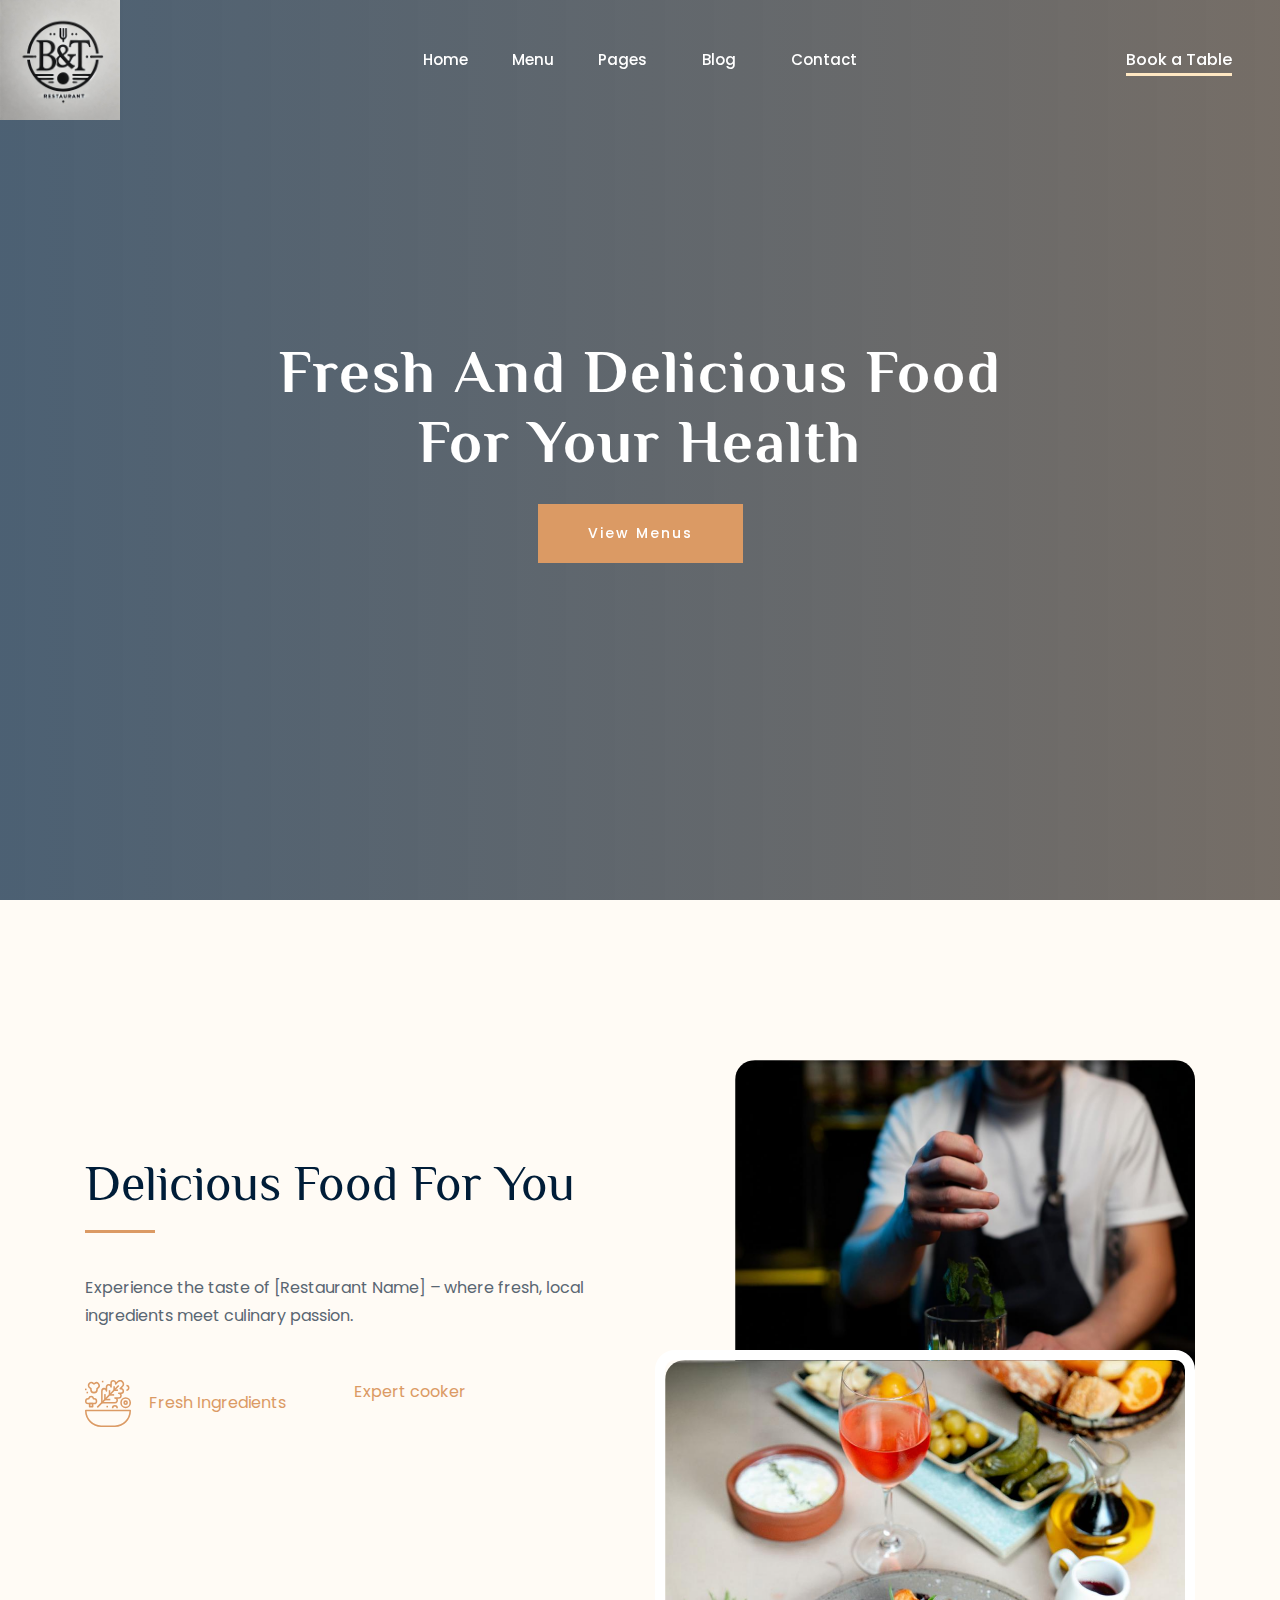
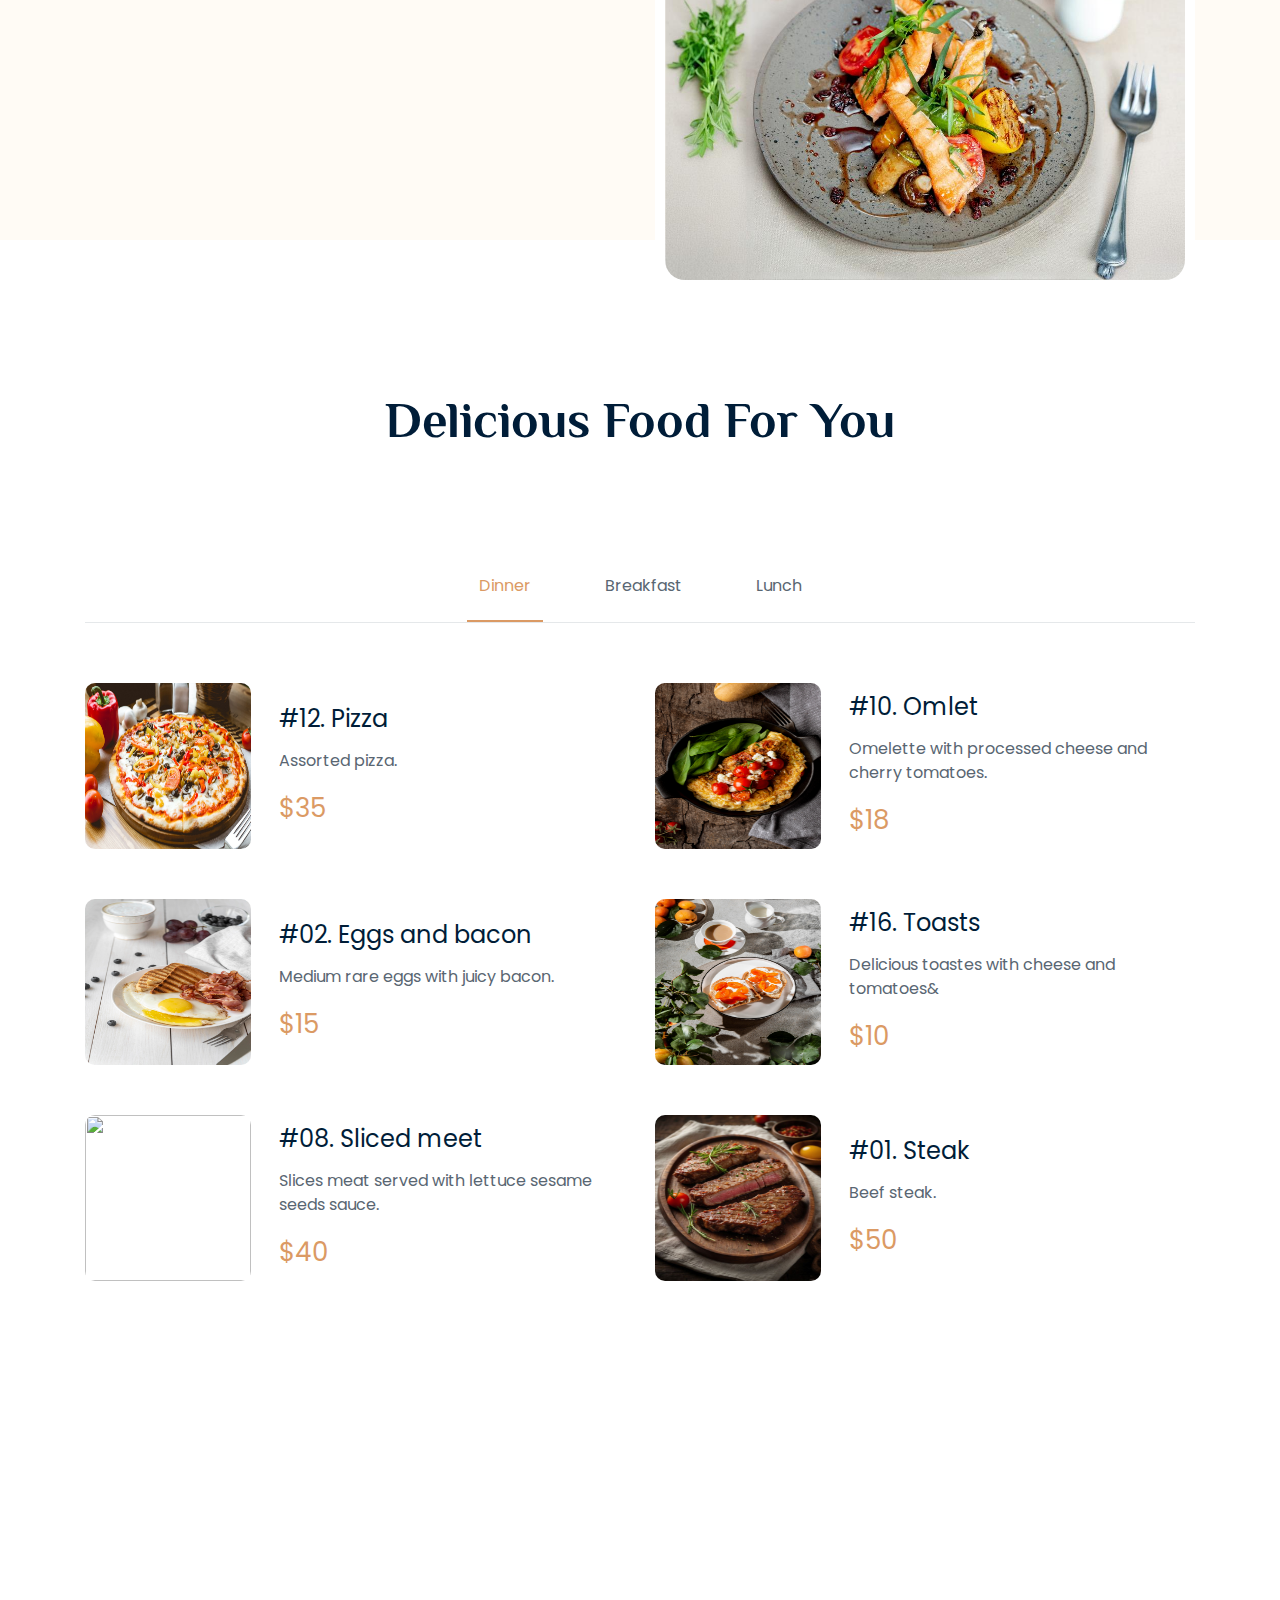
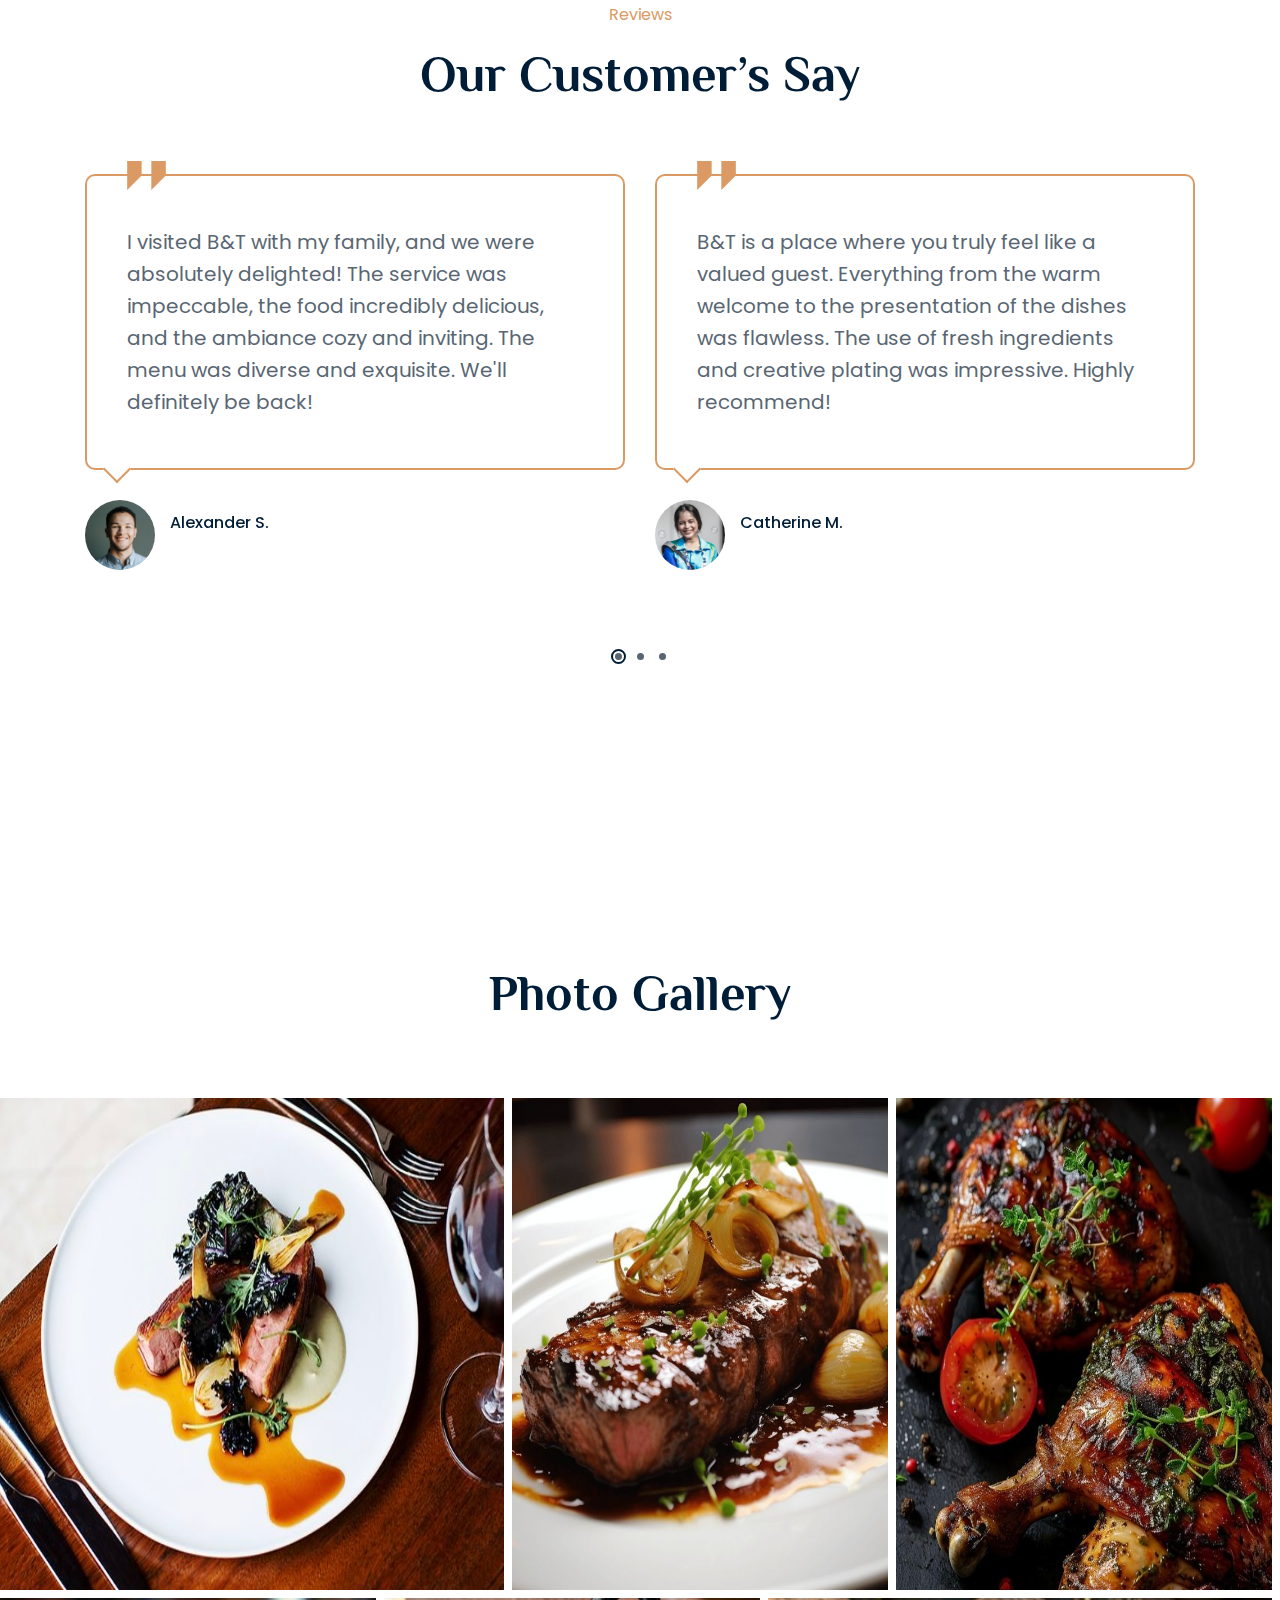
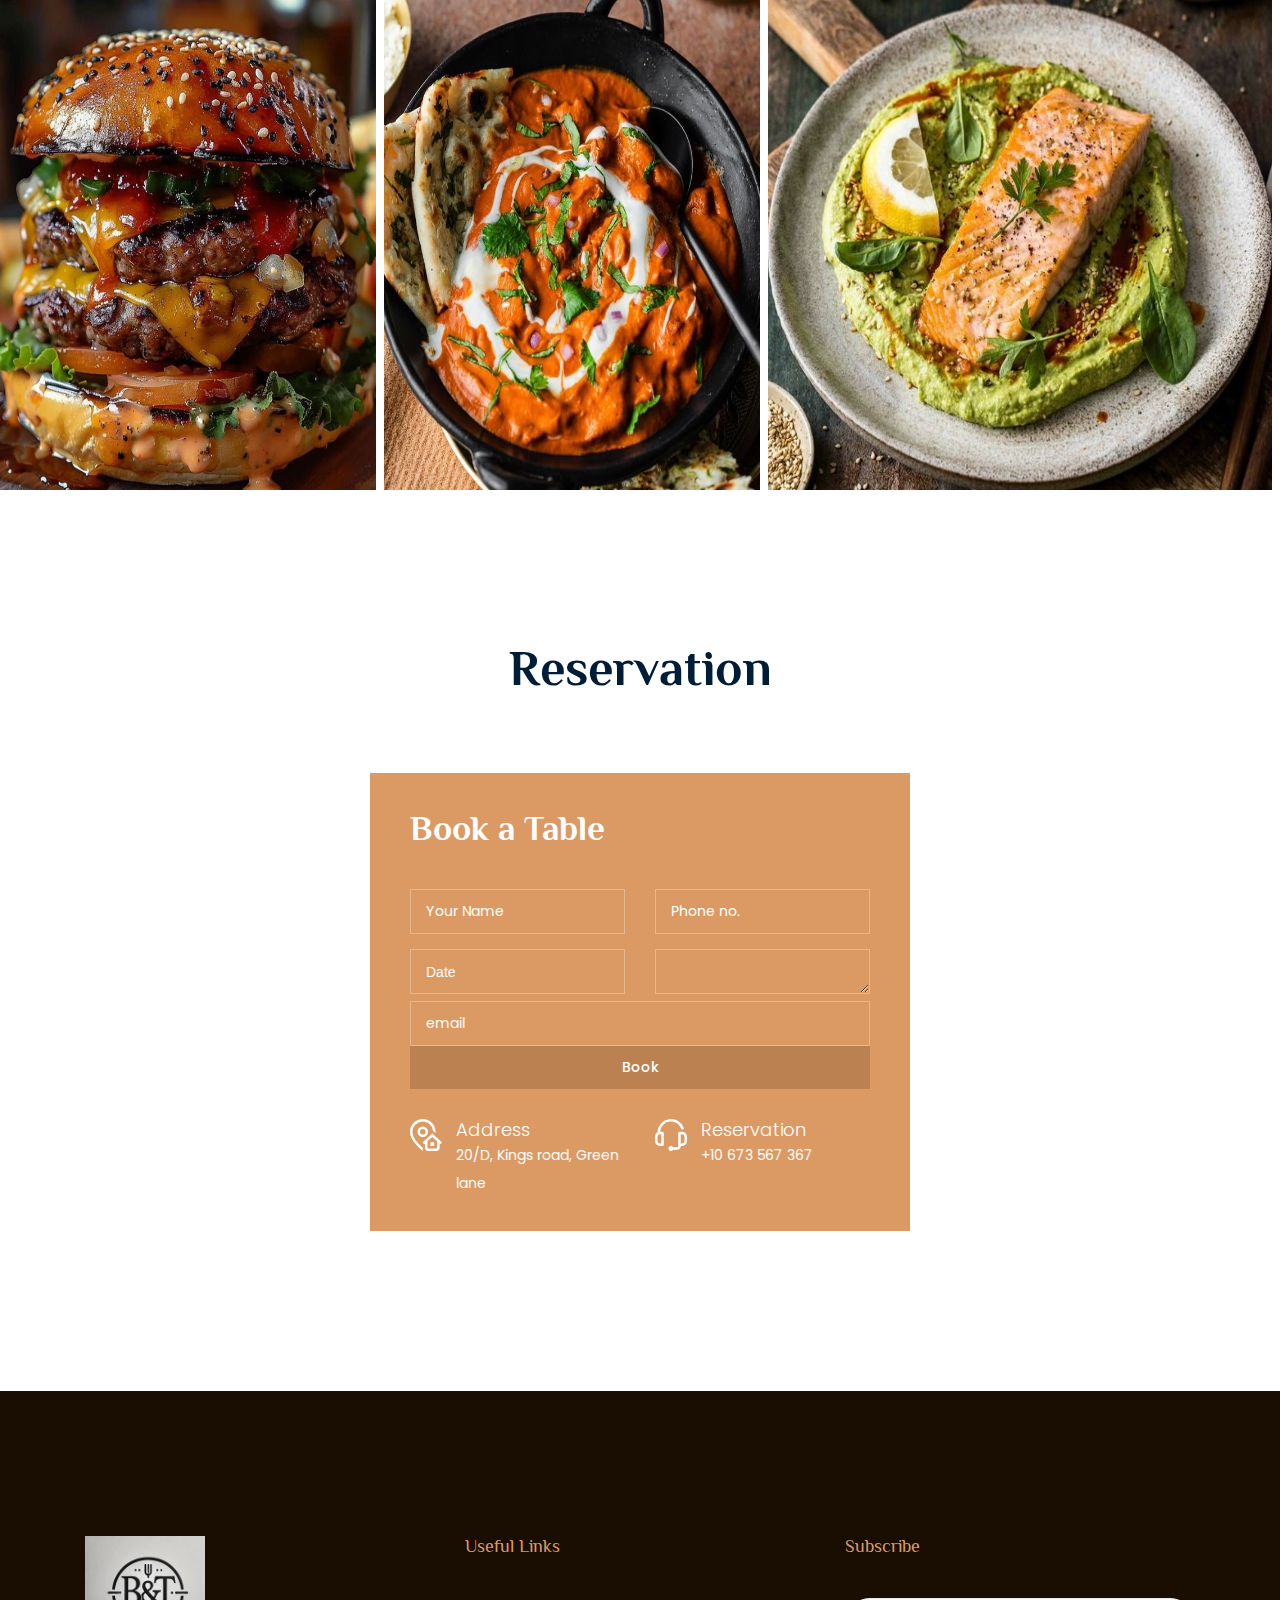
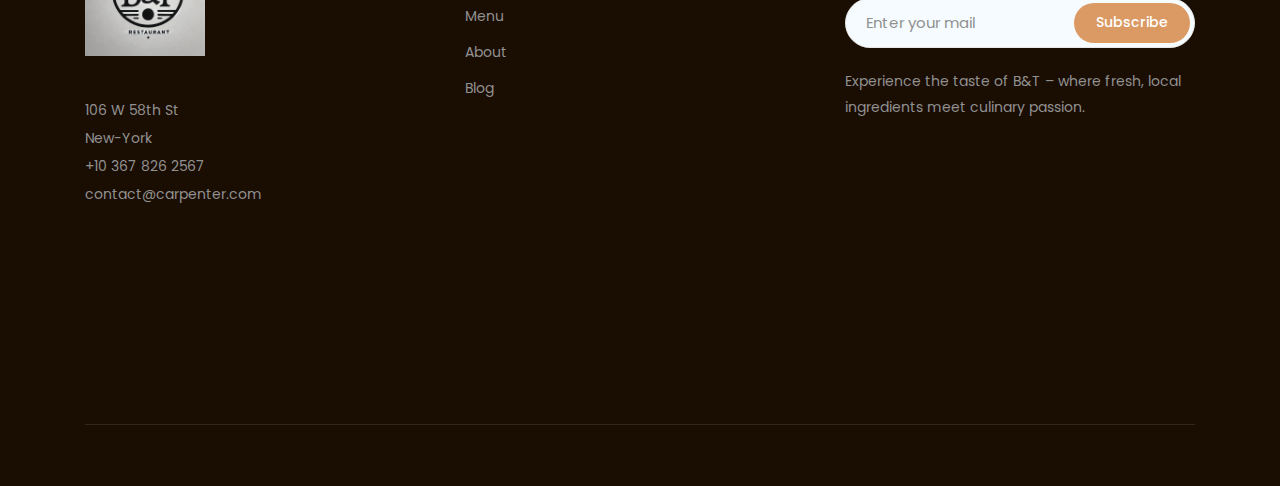
==== commit 97537849: "Update index.html" ====
--- a/index.html
+++ b/index.html
@@ -298,7 +298,7 @@
                                 </div>
                                 <div class="info">
                                     <h3>#01. Steak</h3>
-                                    <p>Beef steaл.</p>
+                                    <p>Beef steak.</p>
                                     <span>$50</span>
                                 </div>
                             </div>
@@ -362,7 +362,7 @@
                     </div>
                     <div class="single_delicious d-flex align-items-center">
                         <div class="thumb">
-                            <img src="img/delicious/_.jpeg" alt="">
+                            <img src="img/delicious/_.jpeg" width="166" height="166" alt="">
                         </div>
                         <div class="info">
                             <h3>#01. Chicken Chilis</h3>
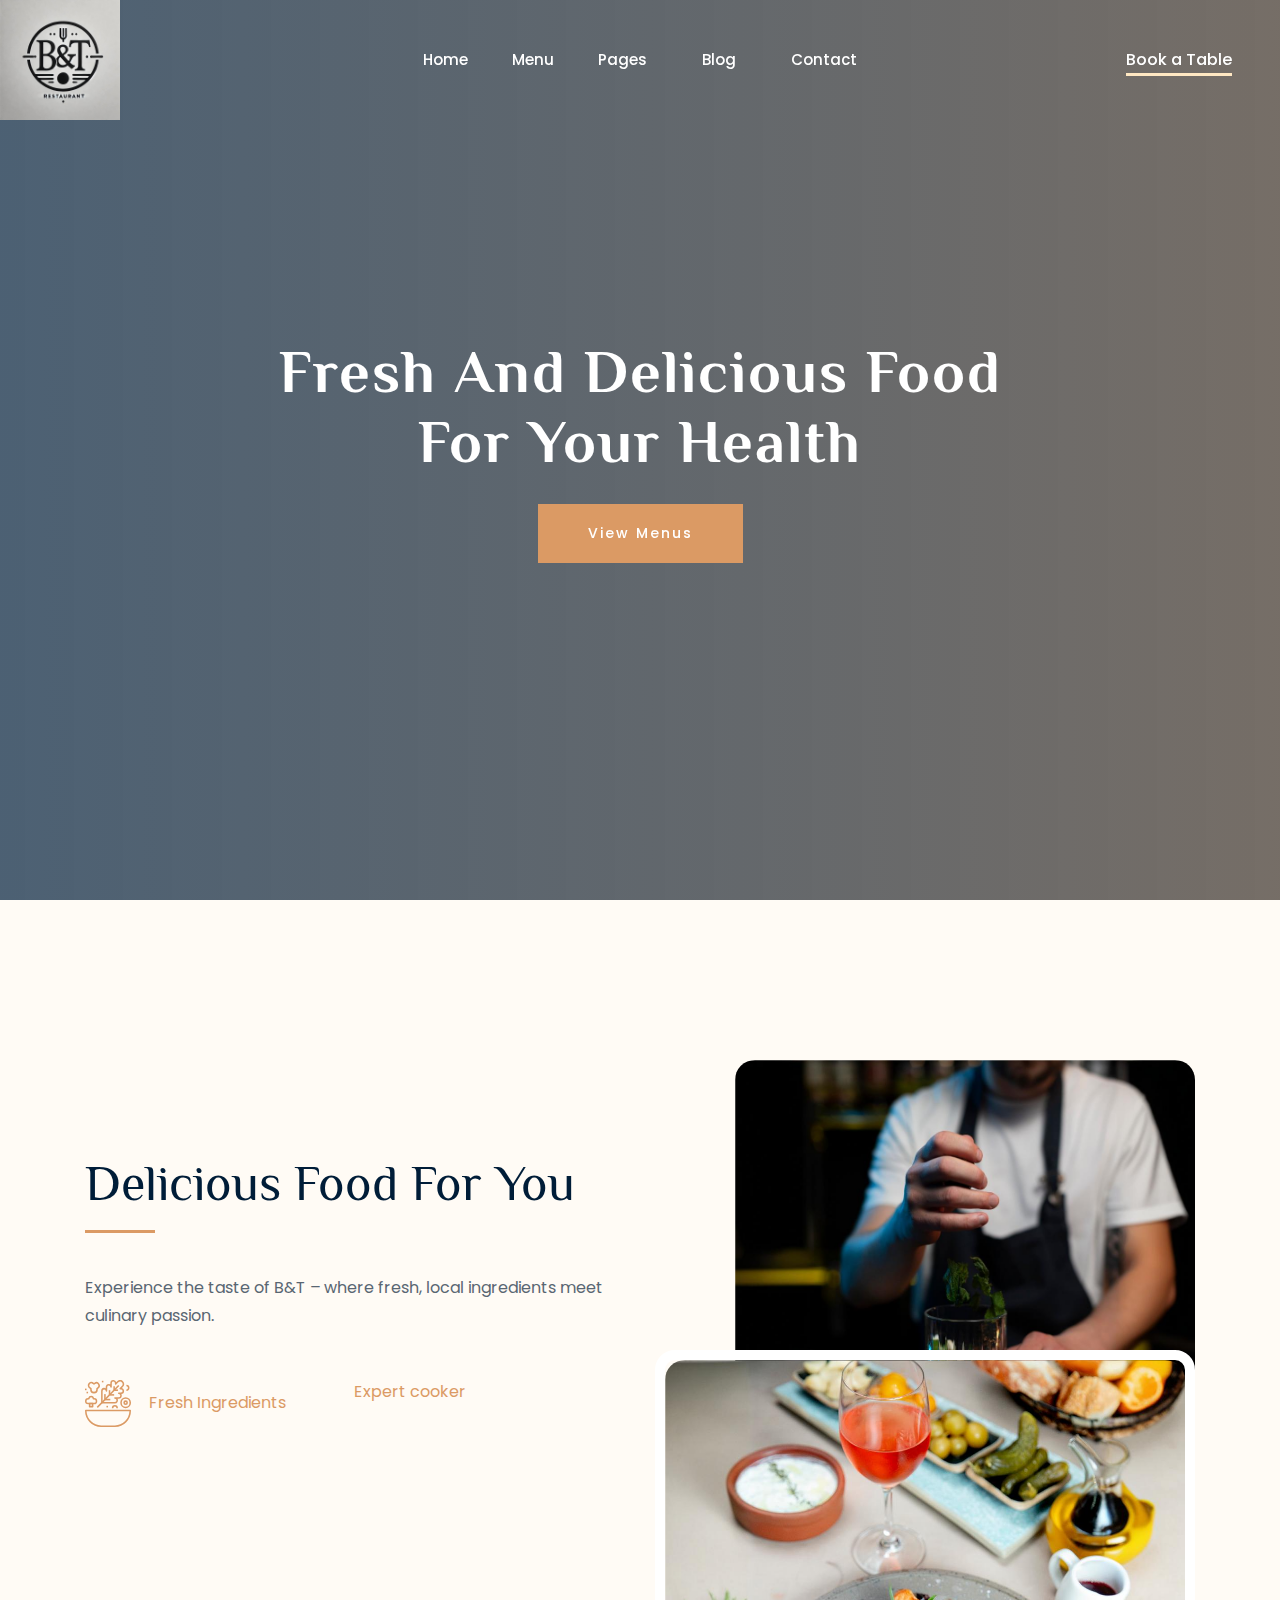
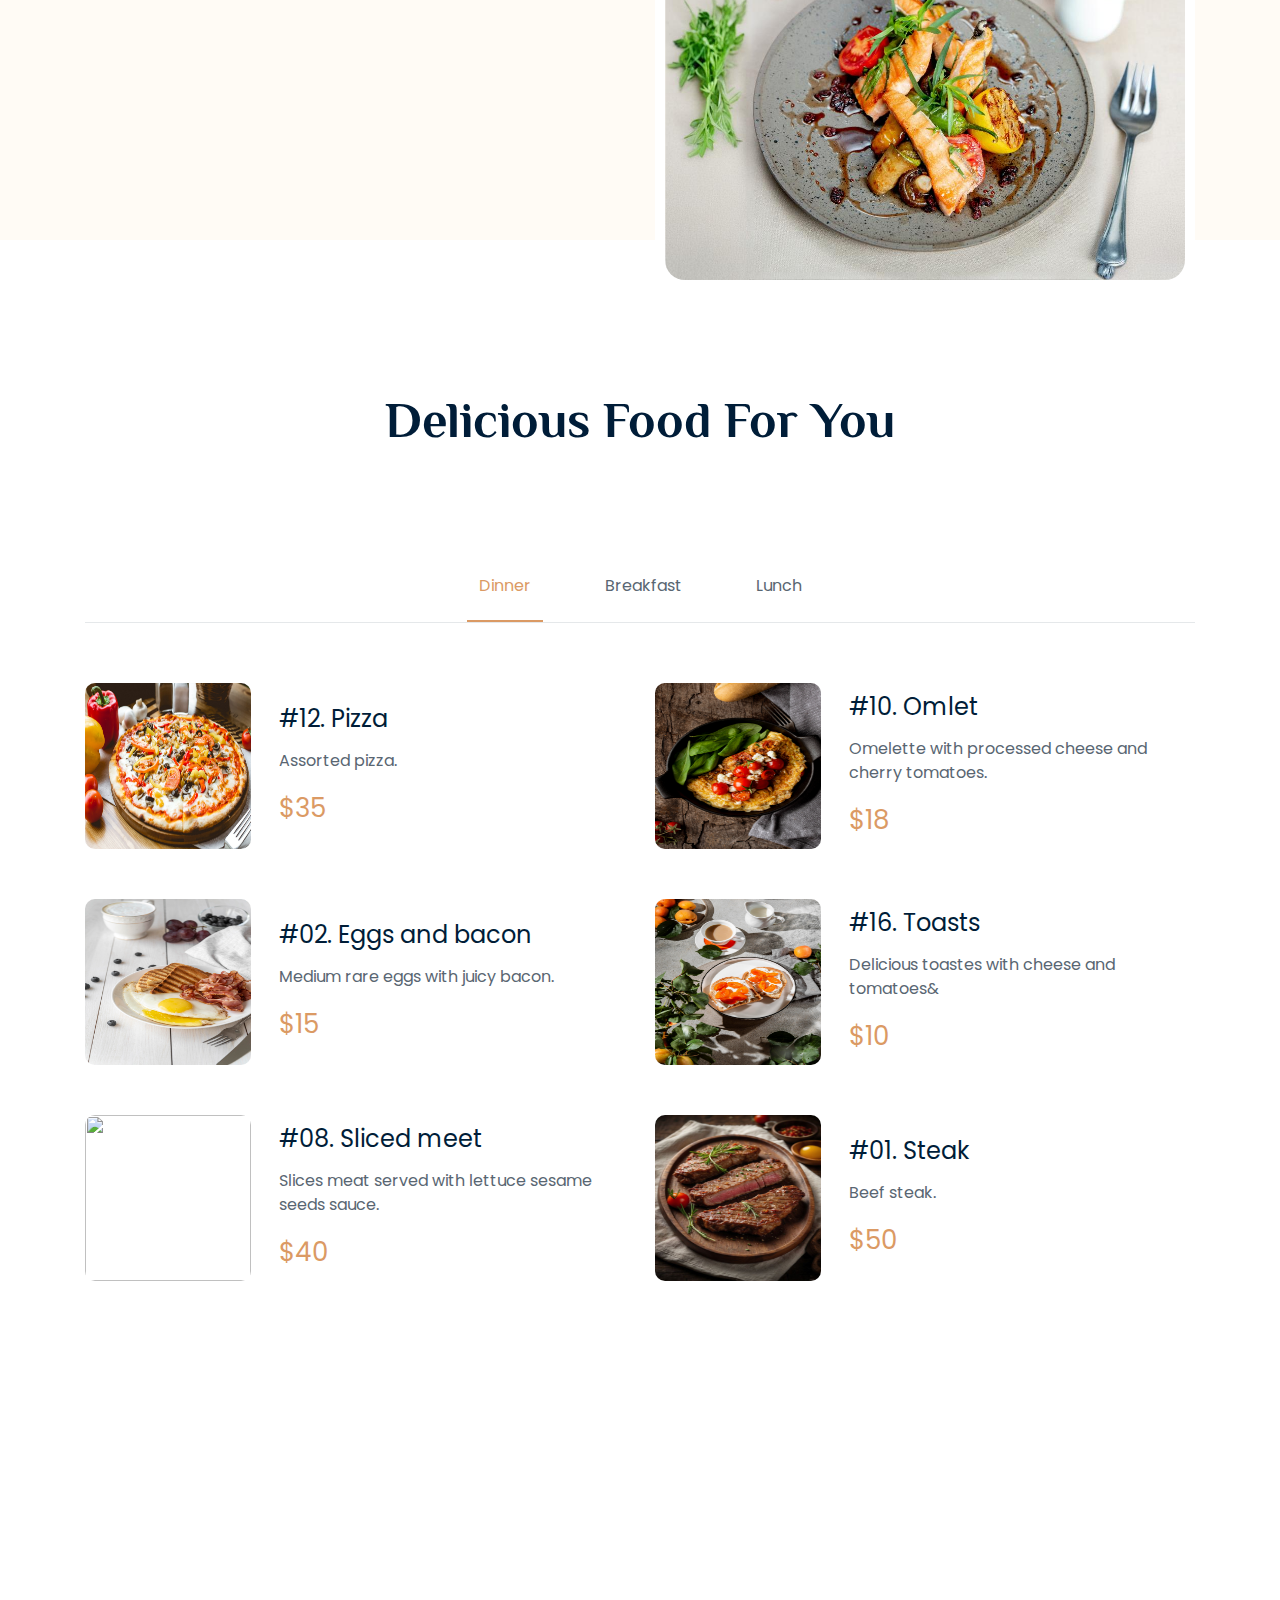
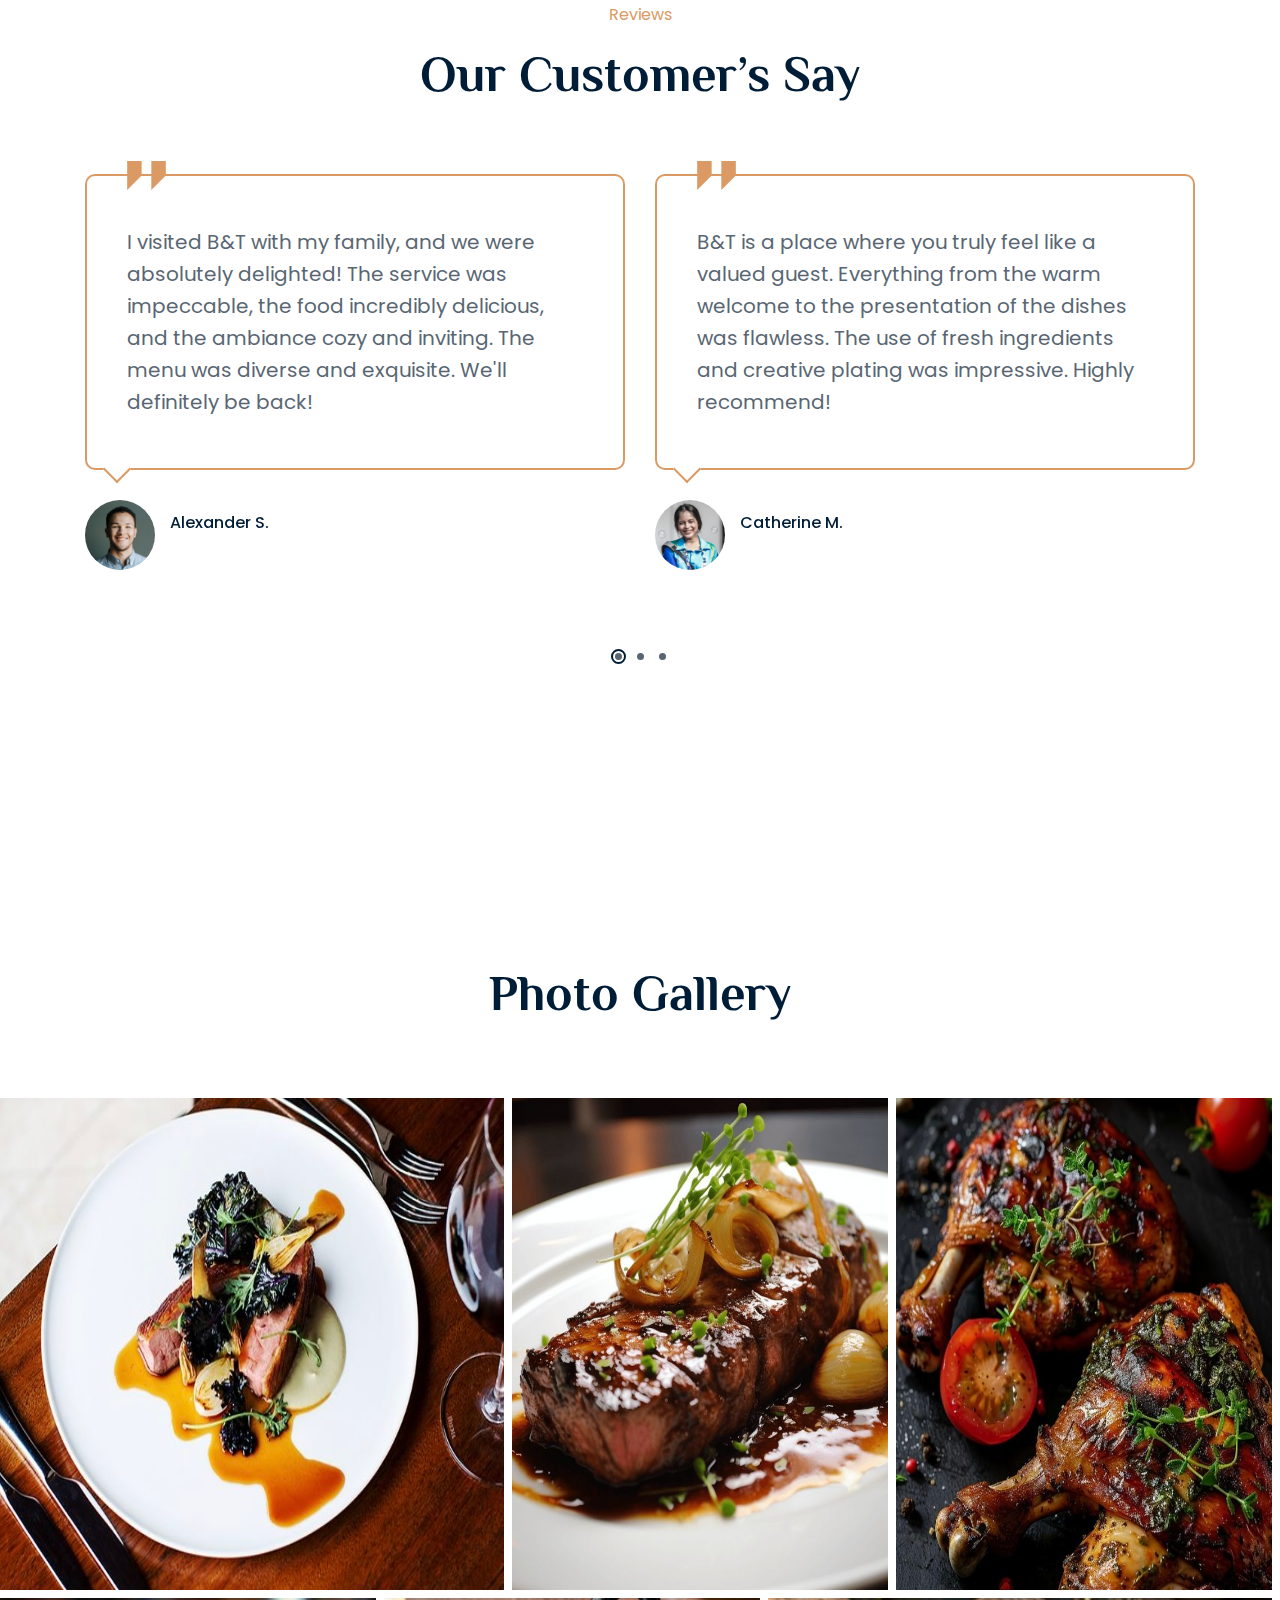
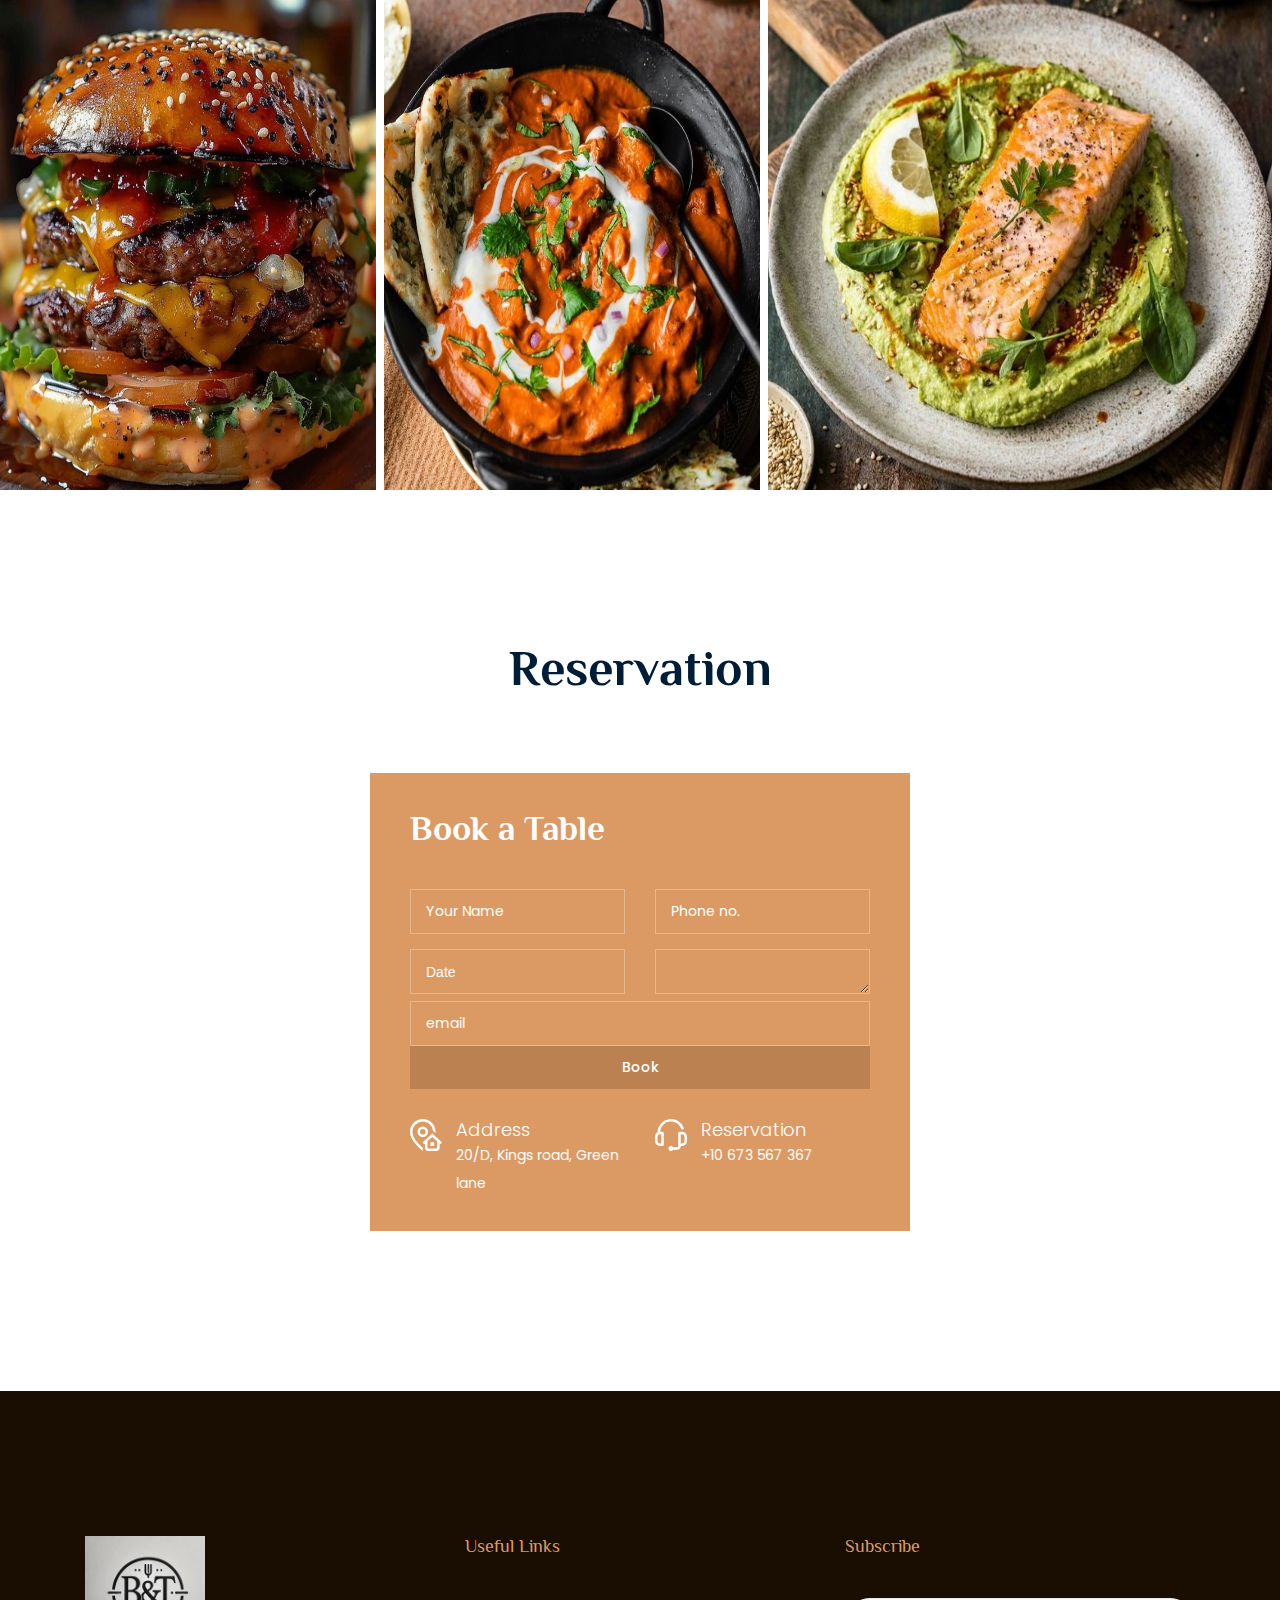
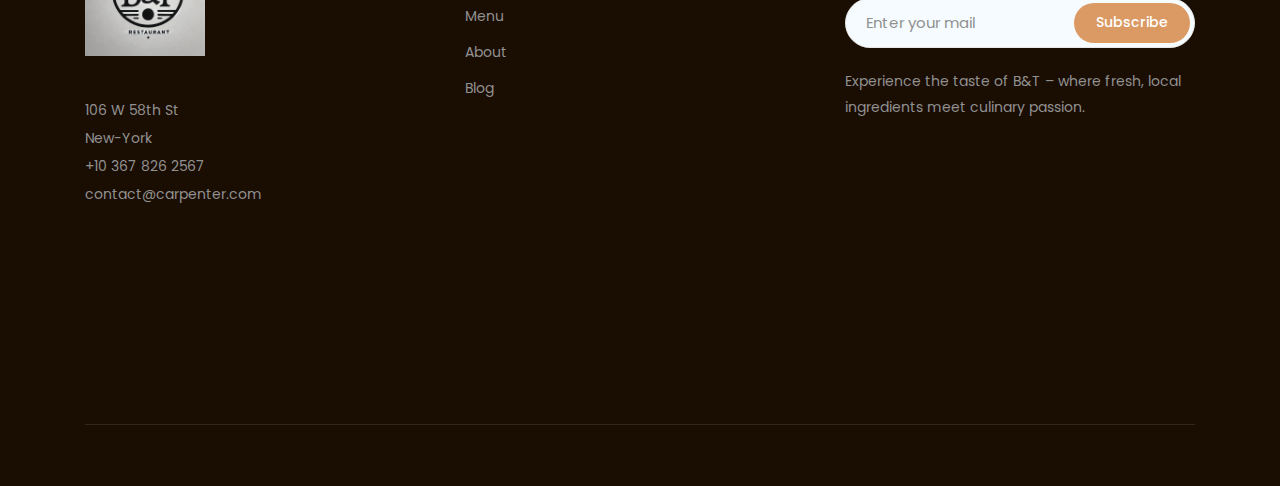
==== commit 16f56ca0: "Update index.html" ====
--- a/index.html
+++ b/index.html
@@ -149,7 +149,7 @@
                     <div class="about_info_wrap">
                             <h3>Delicious Food For You</h3>
                             <span class="long_dash"></span>
-                        <p>Experience the taste of [Restaurant Name] – where fresh, local ingredients meet culinary passion.</p>
+                        <p>Experience the taste of B&T – where fresh, local ingredients meet culinary passion.</p>
                         <ul class="food_list">
                             <li>
                                 <img src="img/svg_icon/salad.svg" alt="">
@@ -294,7 +294,7 @@
                 <div class="col-lg-6 col-md-6">
                         <div class="single_delicious d-flex align-items-center">
                                 <div class="thumb">
-                                    <img src="img/delicious/_.jpeg" width="166" height="166" alt="">
+                                    <img src="img/delicious/steak.jpeg" width="166" height="166" alt="">
                                 </div>
                                 <div class="info">
                                     <h3>#01. Steak</h3>
@@ -362,7 +362,7 @@
                     </div>
                     <div class="single_delicious d-flex align-items-center">
                         <div class="thumb">
-                            <img src="img/delicious/_.jpeg" width="166" height="166" alt="">
+                            <img src="img/delicious/steak.jpeg" width="166" height="166" alt="">
                         </div>
                         <div class="info">
                             <h3>#01. Chicken Chilis</h3>
@@ -430,7 +430,7 @@
                     </div>
                     <div class="single_delicious d-flex align-items-center">
                         <div class="thumb">
-                            <img src="img/delicious/_.jpeg" alt="">
+                            <img src="img/delicious/steak.jpeg" alt="">
                         </div>
                         <div class="info">
                             <h3>#01. Steak</h3>
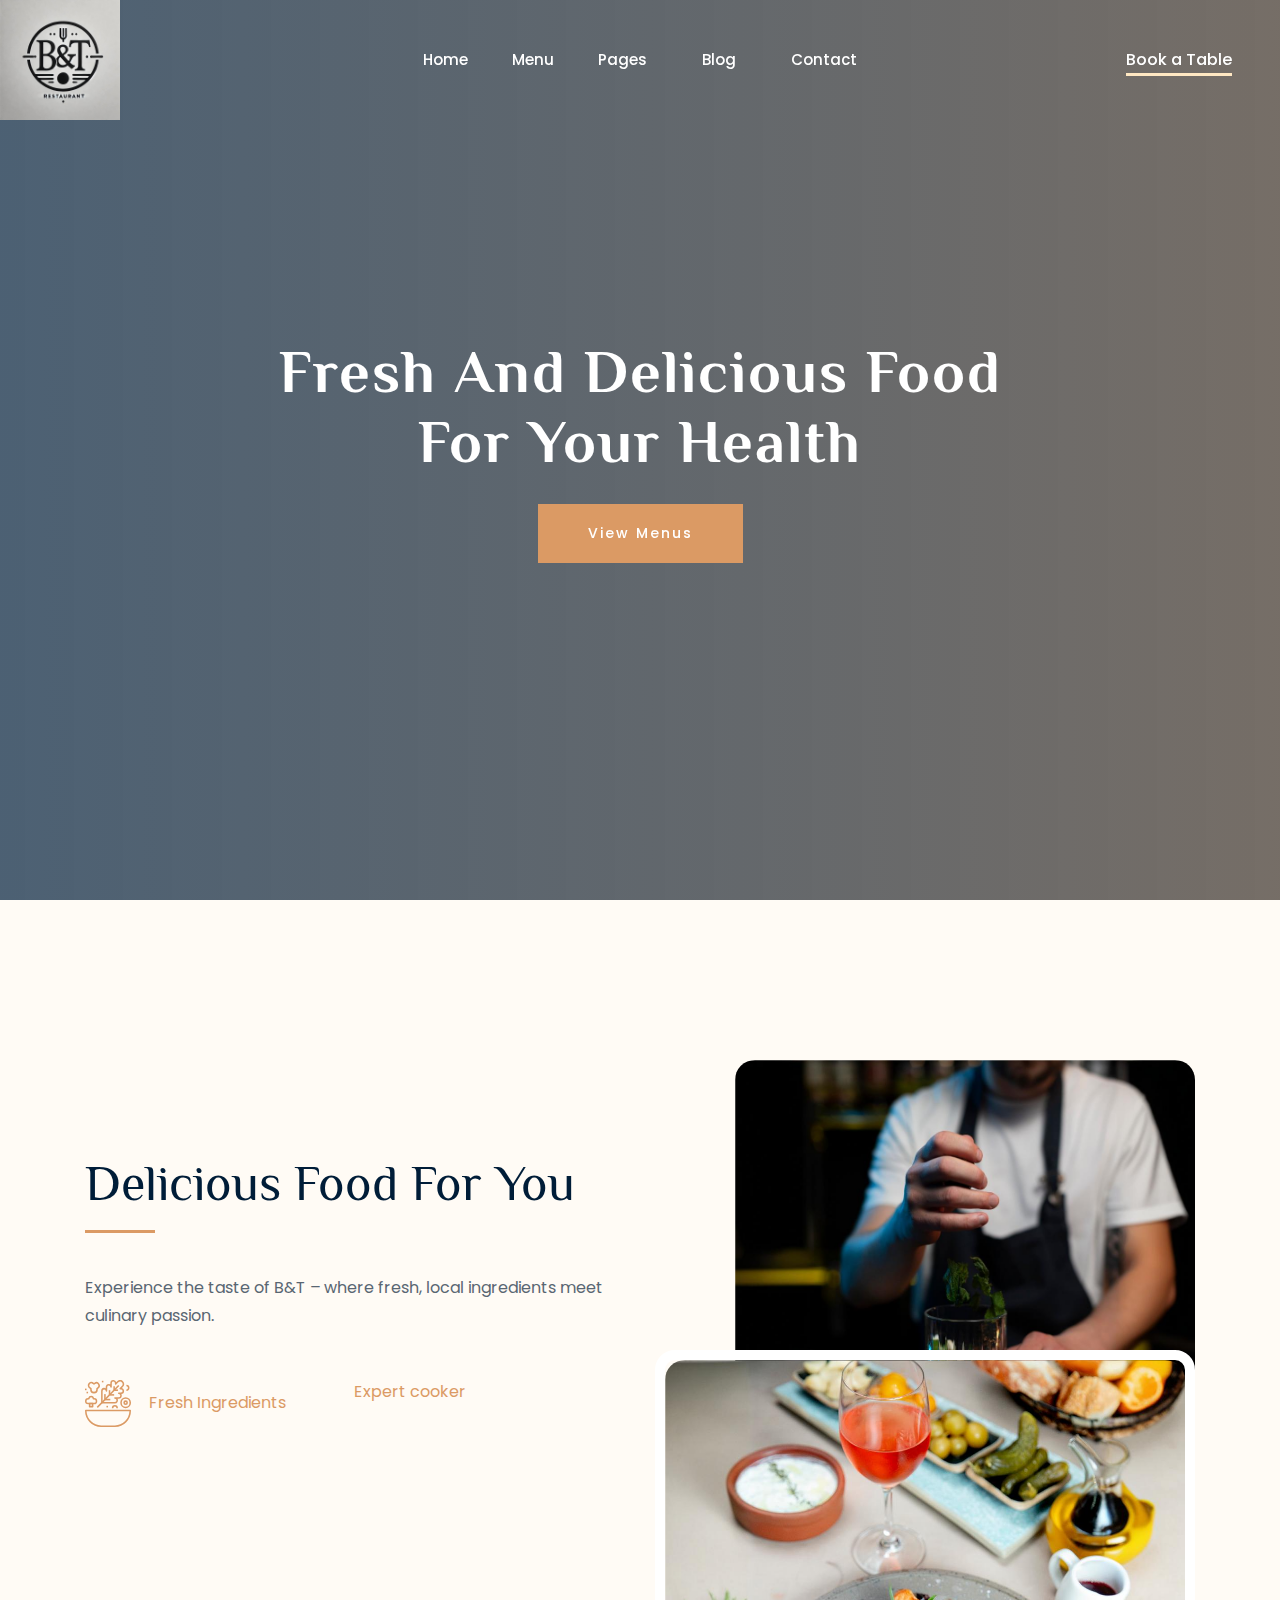
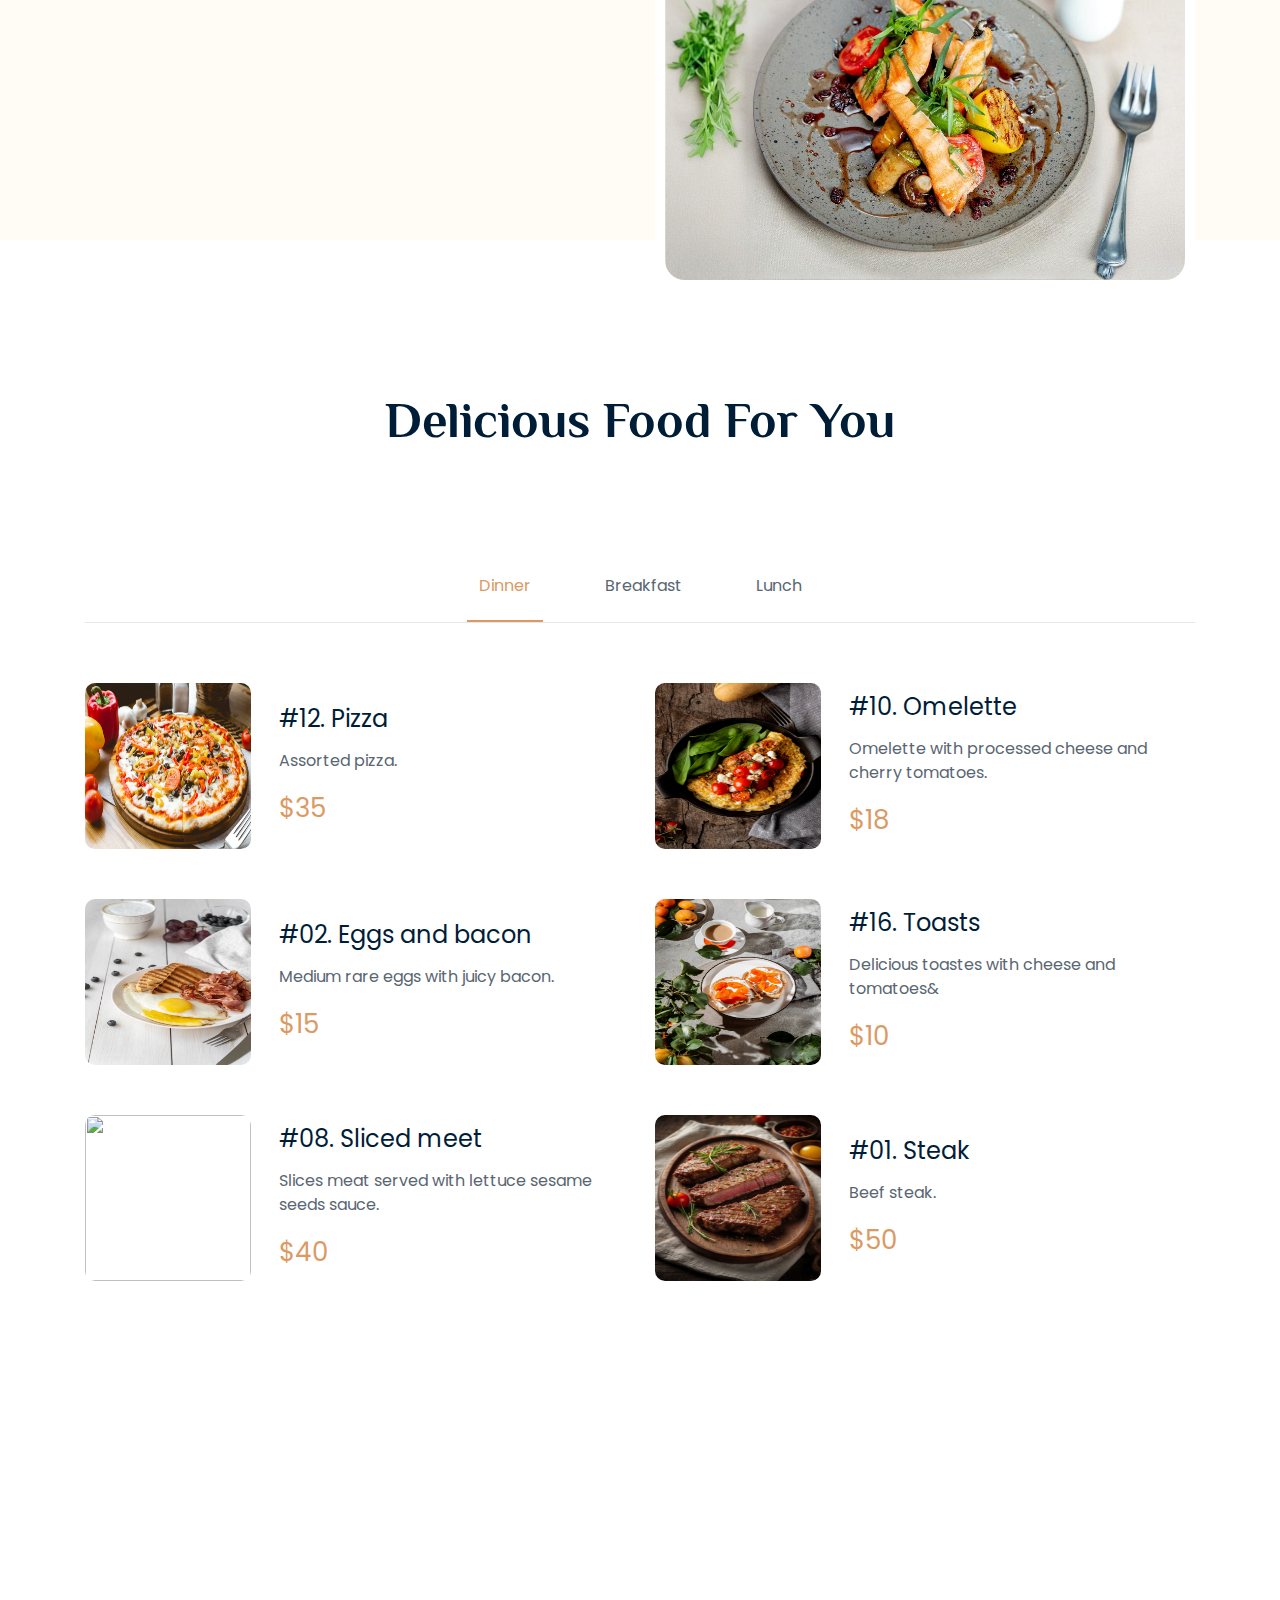
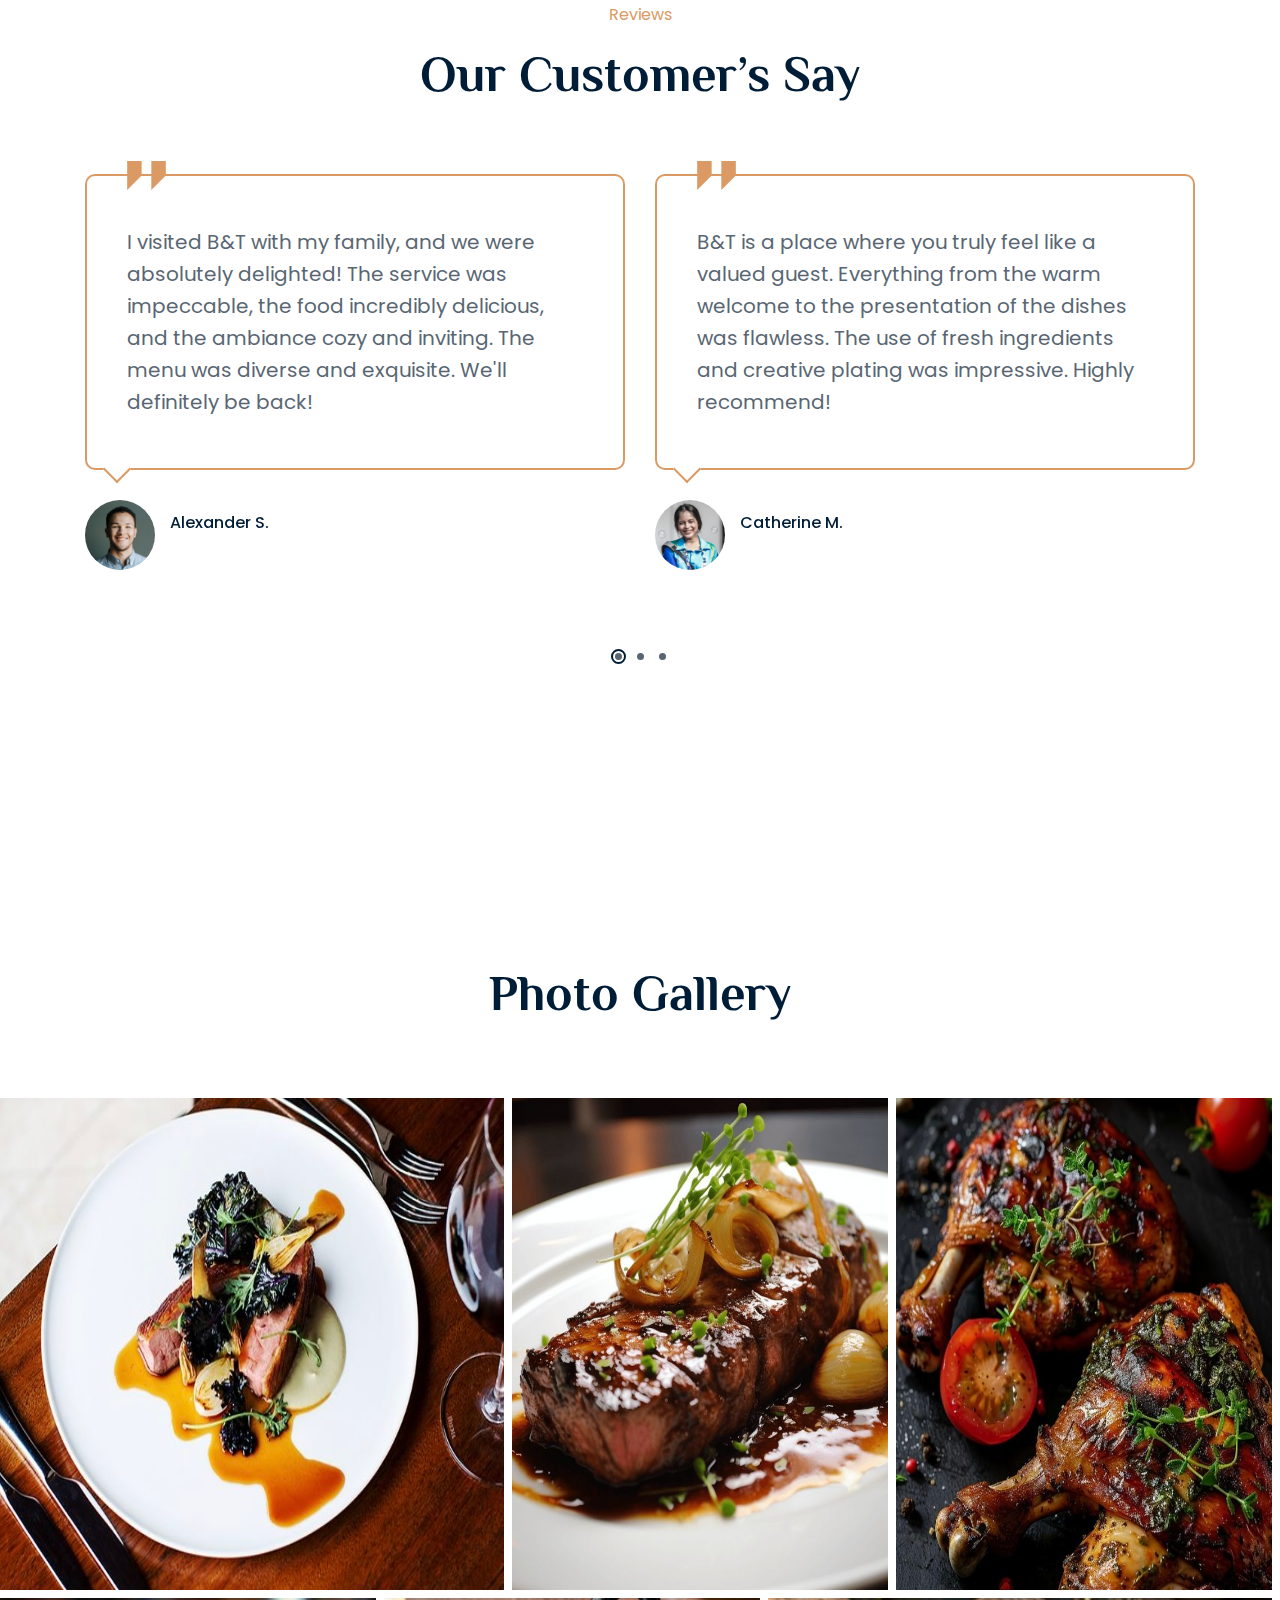
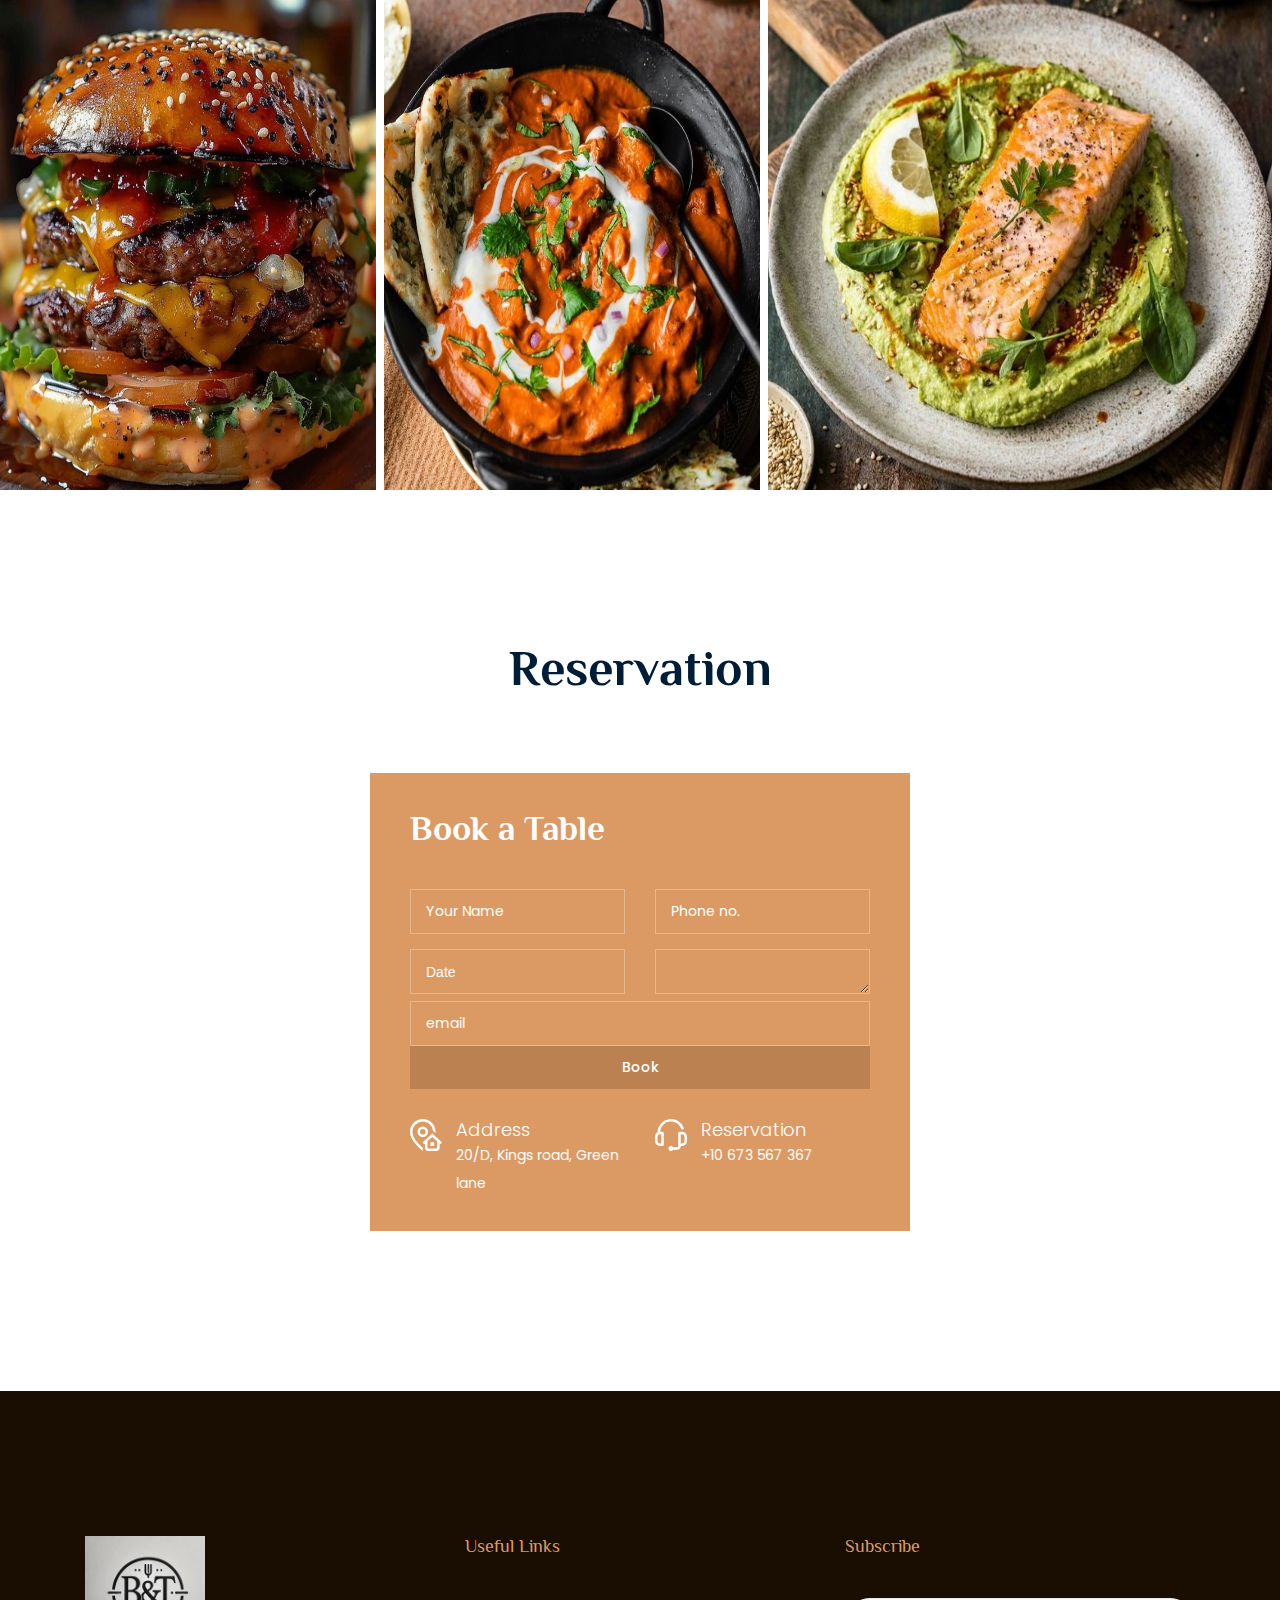
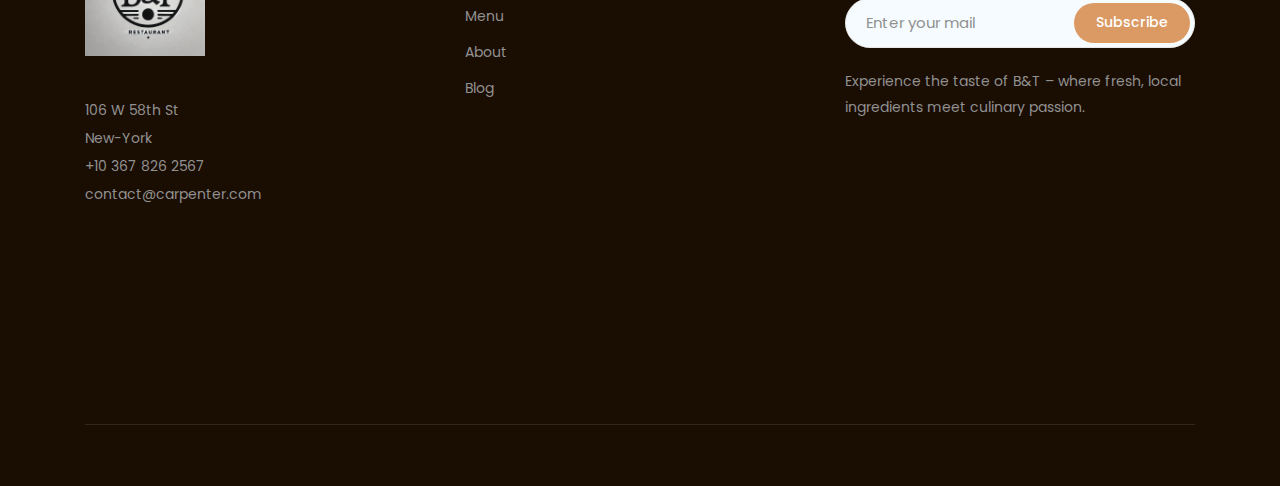
==== commit 191eca53: "Update index.html" ====
--- a/index.html
+++ b/index.html
@@ -247,7 +247,7 @@
                                     <img src="img/delicious/omlet.jpg" width="166" height="166" alt="">
                                 </div>
                                 <div class="info">
-                                    <h3>#10. Omlet</h3>
+                                    <h3>#10. Omelette</h3>
                                     <p>Omelette with processed cheese and cherry tomatoes.</p>
                                     <span>$18</span>
                                 </div>
@@ -310,12 +310,12 @@
                 <div class="col-xl-6 col-md-6 col-lg-6">
                     <div class="single_delicious d-flex align-items-center">
                         <div class="thumb">
-                            <img src="img/delicious/pizza.jpg" alt="">
-                        </div>
-                        <div class="info">
-                            <h3>#12. Chicken Chilis</h3>
-                            <p>Craft beer elit seitan exercitation photo booth et 8-bit kale chips.</p>
-                            <span>$20</span>
+                            <img src="img/delicious/pizza.jpg" width="166" height="166" alt="">
+                        </div>
+                        <div class="info">
+                            <h3>#12. Pizza</h3>
+                            <p>Assorted pizza.</p>
+                            <span>$35</span>
                         </div>
                     </div>
                     <div class="single_delicious d-flex align-items-center">
@@ -323,9 +323,9 @@
                             <img src="img/delicious/omlet.jpg" width="166" height="166" alt="">
                         </div>
                         <div class="info">
-                            <h3>#10. Fried Rice</h3>
-                            <p>Craft beer elit seitan exercitation photo booth et 8-bit kale chips.</p>
-                            <span>$20</span>
+                            <h3>#10. Omelette</h3>
+                            <p>Omelette with processed cheese and cherry tomatoes.</p>
+                            <span>$18</span>
                         </div>
                     </div>
                     <div class="single_delicious d-flex align-items-center">
@@ -333,9 +333,9 @@
                             <img src="img/delicious/eggNbacon.jpg" width="166" height="166" alt="">
                         </div>
                         <div class="info">
-                            <h3>#02. Burger Cury</h3>
-                            <p>Craft beer elit seitan exercitation photo booth et 8-bit kale chips.</p>
-                            <span>$20</span>
+                            <h3>#02. Eggs and bacon</h3>
+                            <p>Medium rare eggs with juicy bacon.</p>
+                            <span>$15</span>
                         </div>
                     </div>
                 </div>
@@ -345,19 +345,19 @@
                             <img src="img/delicious/tostes.jpg" width="166" height="166" alt="">
                         </div>
                         <div class="info">
-                            <h3>#16. Chicken Chilis</h3>
-                            <p>Craft beer elit seitan exercitation photo booth et 8-bit kale chips.</p>
-                            <span>$20</span>
-                        </div>
-                    </div>
-                    <div class="single_delicious d-flex align-items-center">
-                        <div class="thumb">
-                            <img src="img/delicious/slicedMeet.jpg" alt="">
-                        </div>
-                        <div class="info">
-                            <h3>#08. Vegetable fry</h3>
-                            <p>Craft beer elit seitan exercitation photo booth et 8-bit kale chips.</p>
-                            <span>$20</span>
+                            <h3>#16. Toasts</h3>
+                            <p>Delicious toastes with cheese and tomatoes&</p>
+                            <span>$10</span>
+                        </div>
+                    </div>
+                    <div class="single_delicious d-flex align-items-center">
+                        <div class="thumb">
+                            <img src="img/delicious/slicedMeet.jpg" width="166" height="166" alt="">
+                        </div>
+                        <div class="info">
+                            <h3>#08. Sliced meet</h3>
+                            <p>Slices meat served with lettuce sesame seeds sauce.</p>
+                            <span>$40</span>
                         </div>
                     </div>
                     <div class="single_delicious d-flex align-items-center">
@@ -365,8 +365,8 @@
                             <img src="img/delicious/steak.jpeg" width="166" height="166" alt="">
                         </div>
                         <div class="info">
-                            <h3>#01. Chicken Chilis</h3>
-                            <p>Craft beer elit seitan exercitation photo booth et 8-bit kale chips.</p>
+                            <h3>#01. Steak</h3>
+                            <p>Beef steak.</p>
                             <span>$50</span>
                         </div>
                     </div>
@@ -378,12 +378,12 @@
                 <div class="col-xl-6 col-md-6 col-lg-6">
                     <div class="single_delicious d-flex align-items-center">
                         <div class="thumb">
-                            <img src="img/delicious/pizza.jpg" alt="">
-                        </div>
-                        <div class="info">
-                            <h3>#12. Chicken Chilis</h3>
-                            <p>Craft beer elit seitan exercitation photo booth et 8-bit kale chips.</p>
-                            <span>$20</span>
+                            <img src="img/delicious/pizza.jpg" width="166" height="166" alt="">
+                        </div>
+                        <div class="info">
+                            <h3>#12. Pizza</h3>
+                            <p>Assorted pizza.</p>
+                            <span>$35</span>
                         </div>
                     </div>
                     <div class="single_delicious d-flex align-items-center">
@@ -391,9 +391,9 @@
                             <img src="img/delicious/omlet.jpg" width="166" height="166" alt="">
                         </div>
                         <div class="info">
-                            <h3>#10. Fried Rice</h3>
-                            <p>Craft beer elit seitan exercitation photo booth et 8-bit kale chips.</p>
-                            <span>$20</span>
+                            <h3>#10. Omelette</h3>
+                            <p>Omelette with processed cheese and cherry tomatoes.</p>
+                            <span>$18</span>
                         </div>
                     </div>
                     <div class="single_delicious d-flex align-items-center">
@@ -401,9 +401,9 @@
                             <img src="img/delicious/eggNbacon.jpg" width="166" height="166" alt="">
                         </div>
                         <div class="info">
-                            <h3>#02. Burger Cury</h3>
-                            <p>Craft beer elit seitan exercitation photo booth et 8-bit kale chips.</p>
-                            <span>$20</span>
+                            <h3>#02. Eggs and bacon</h3>
+                            <p>Medium rare eggs with juicy bacon.</p>
+                            <span>$15</span>
                         </div>
                     </div>
                 </div>
@@ -413,28 +413,28 @@
                             <img src="img/delicious/tostes.jpg" width="166" height="166" alt="">
                         </div>
                         <div class="info">
-                            <h3>#16. Chicken Chilis</h3>
-                            <p>Craft beer elit seitan exercitation photo booth et 8-bit kale chips.</p>
-                            <span>$20</span>
-                        </div>
-                    </div>
-                    <div class="single_delicious d-flex align-items-center">
-                        <div class="thumb">
-                            <img src="img/delicious/slicedMeet.jpg" alt="">
+                            <h3>#16. Toasts</h3>
+                            <p>Delicious toastes with cheese and tomatoes&</p>
+                            <span>$10</span>
+                        </div>
+                    </div>
+                    <div class="single_delicious d-flex align-items-center">
+                        <div class="thumb">
+                            <img src="img/delicious/slicedMeet.jpg" width="166" height="166" alt="">
                         </div>
                         <div class="info">
                             <h3>#08. Sliced meet</h3>
-                            <p>Craft beer elit seitan exercitation photo booth et 8-bit kale chips.</p>
+                            <p>Slices meat served with lettuce sesame seeds sauce.</p>
                             <span>$40</span>
                         </div>
                     </div>
                     <div class="single_delicious d-flex align-items-center">
                         <div class="thumb">
-                            <img src="img/delicious/steak.jpeg" alt="">
+                            <img src="img/delicious/steak.jpeg" width="166" height="166" alt="">
                         </div>
                         <div class="info">
                             <h3>#01. Steak</h3>
-                            <p>Delicious beef steak.</p>
+                            <p>Beef steak.</p>
                             <span>$50</span>
                         </div>
                     </div>
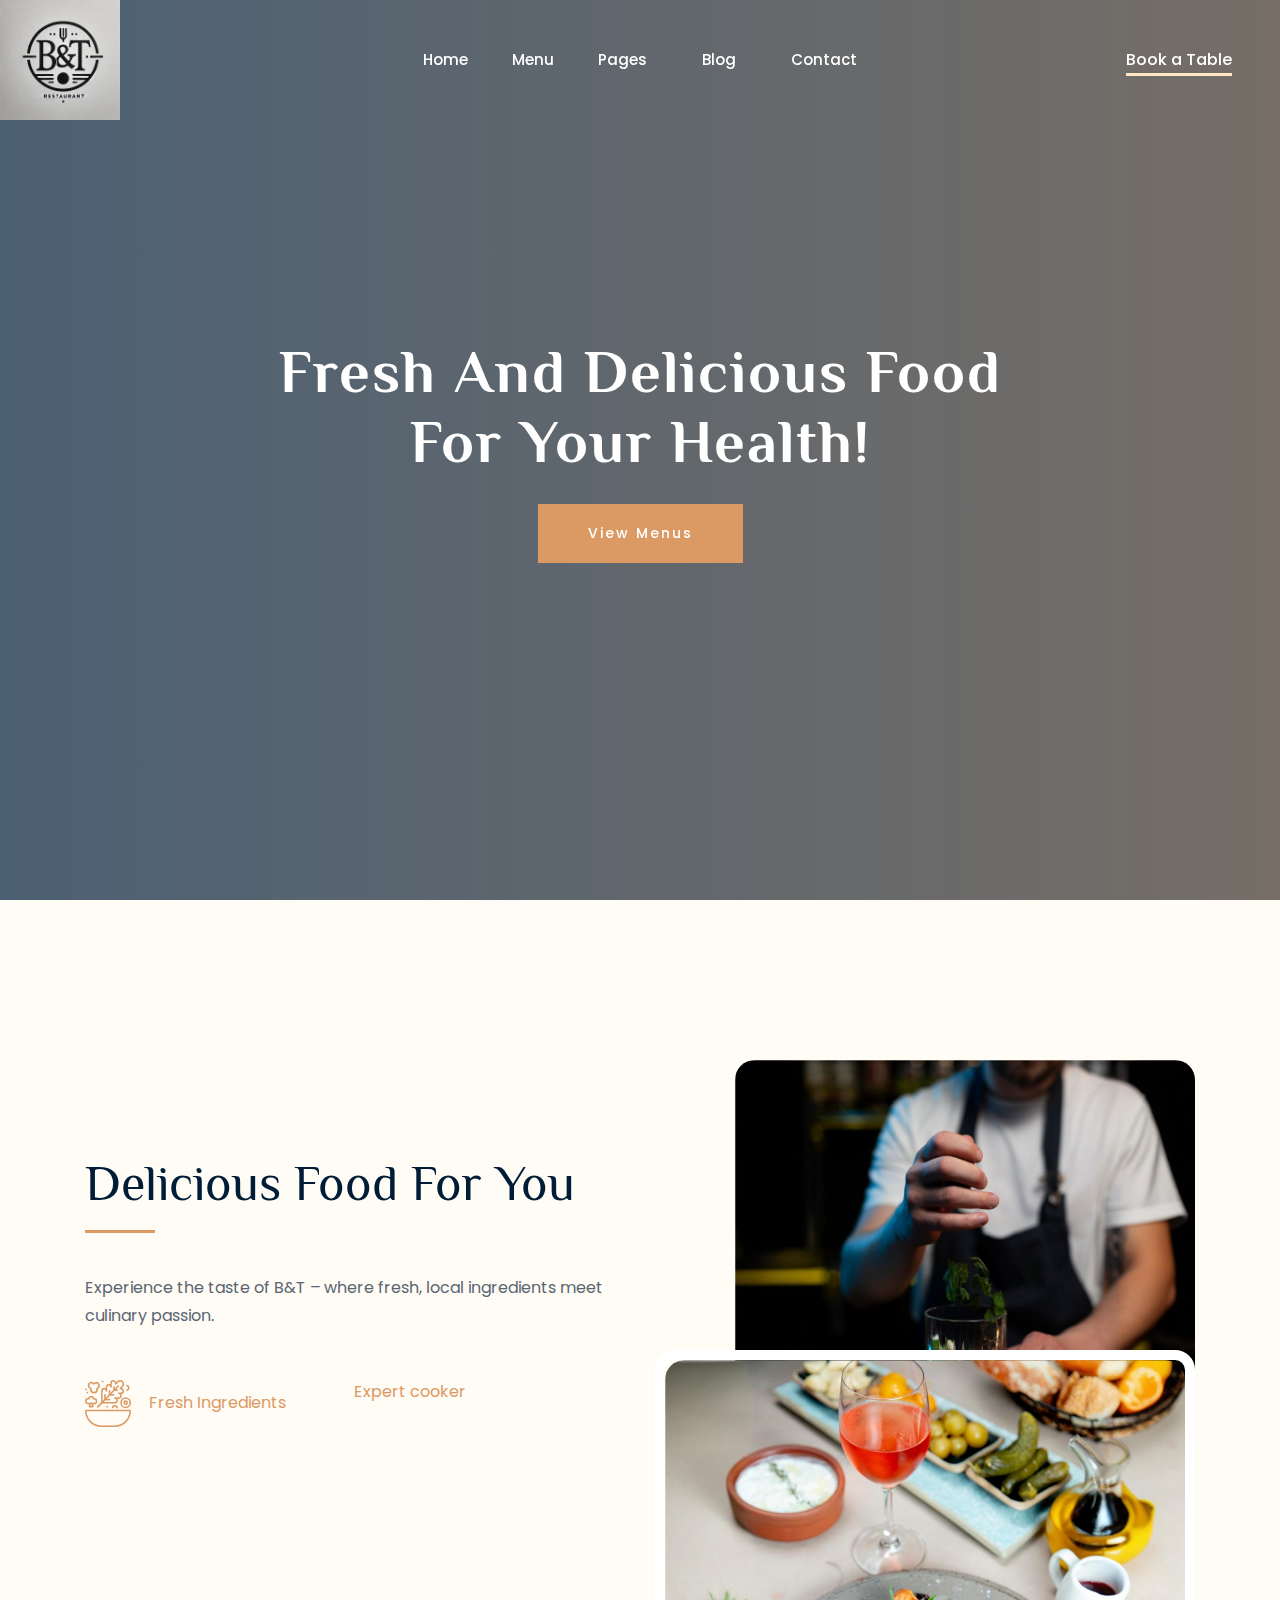
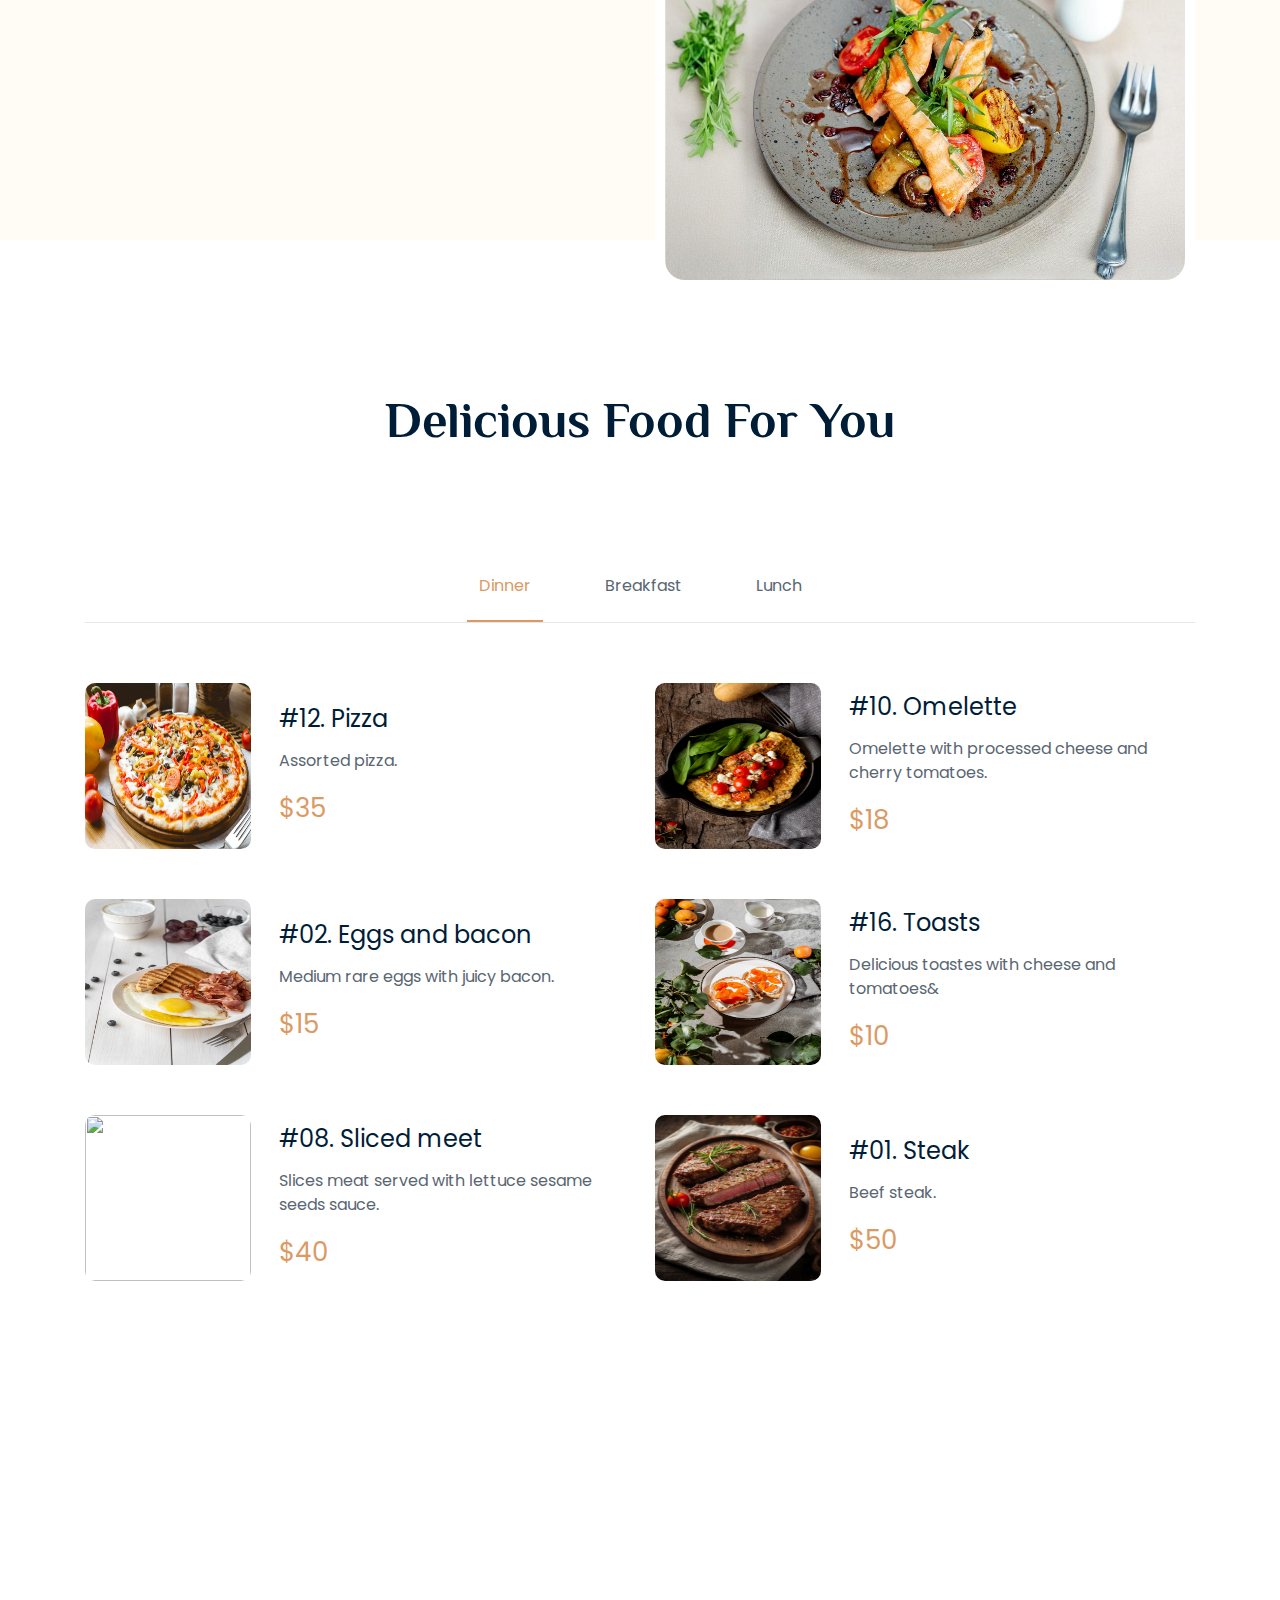
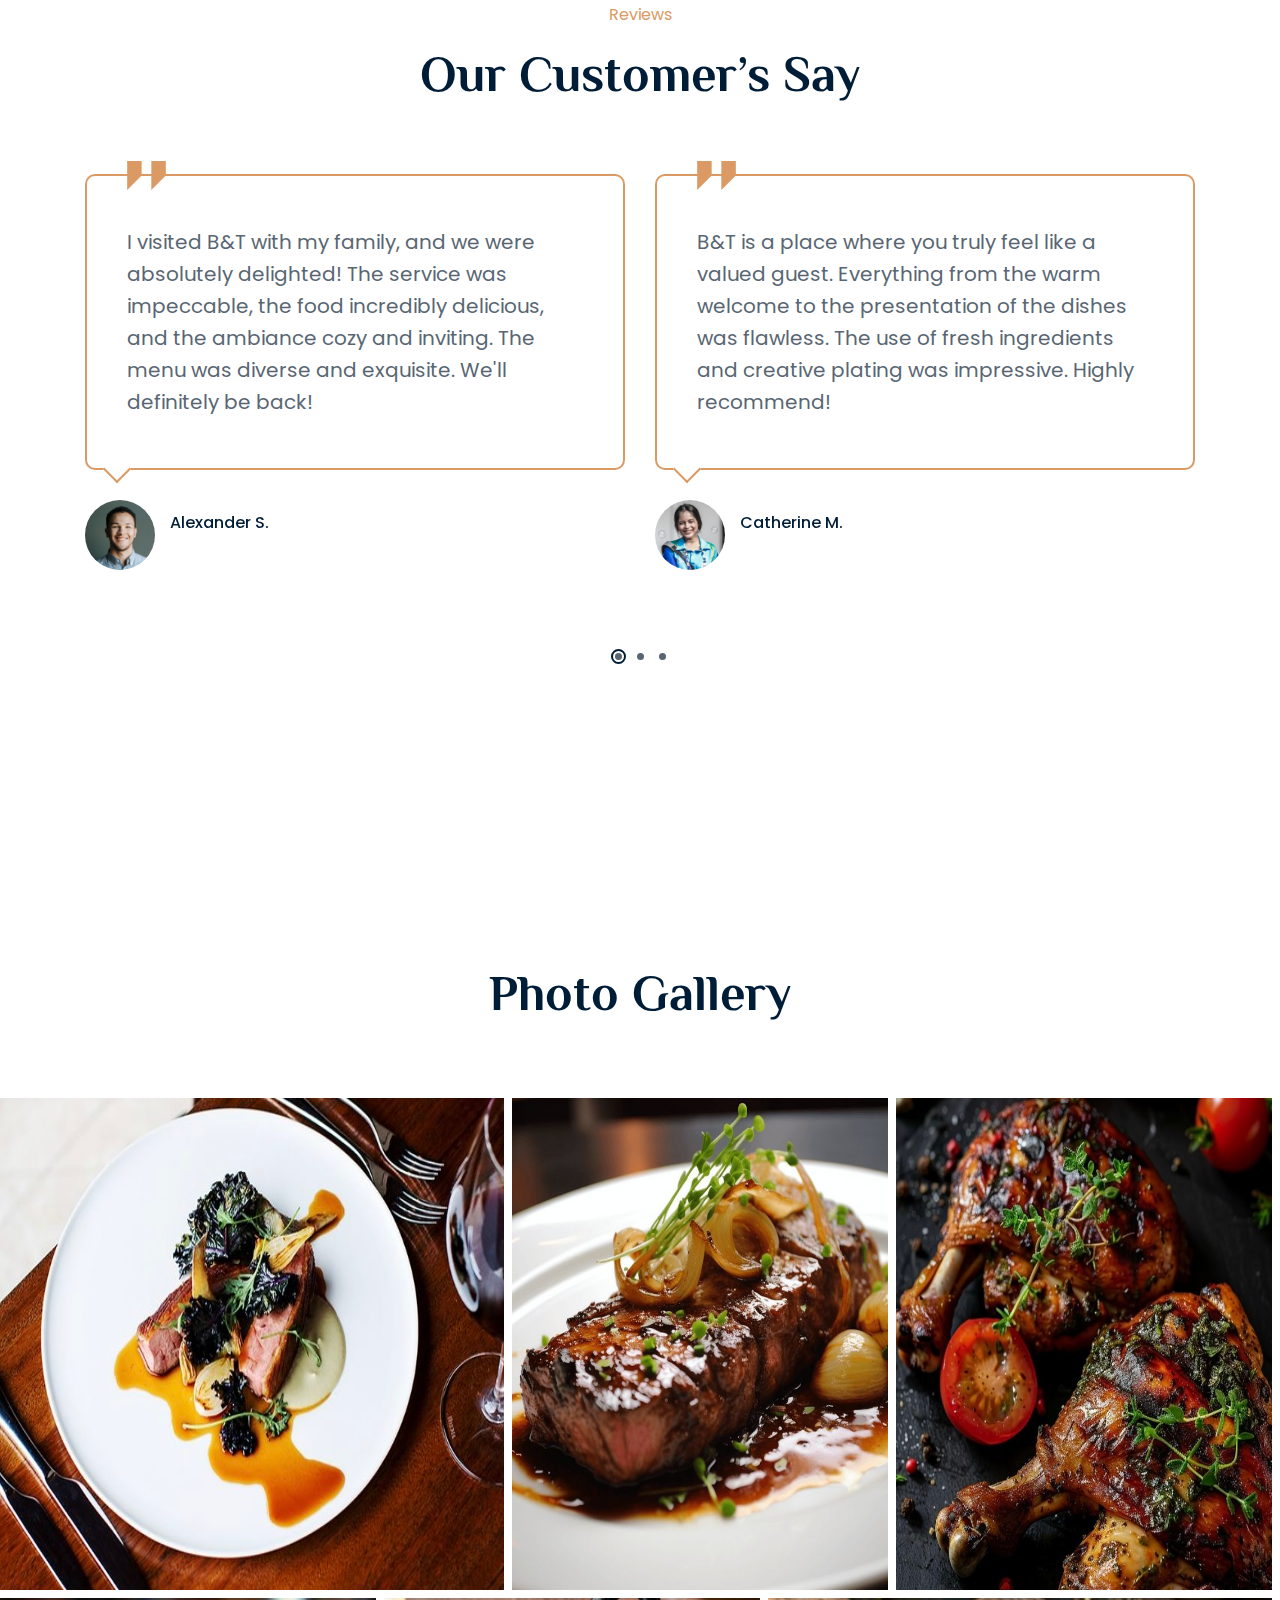
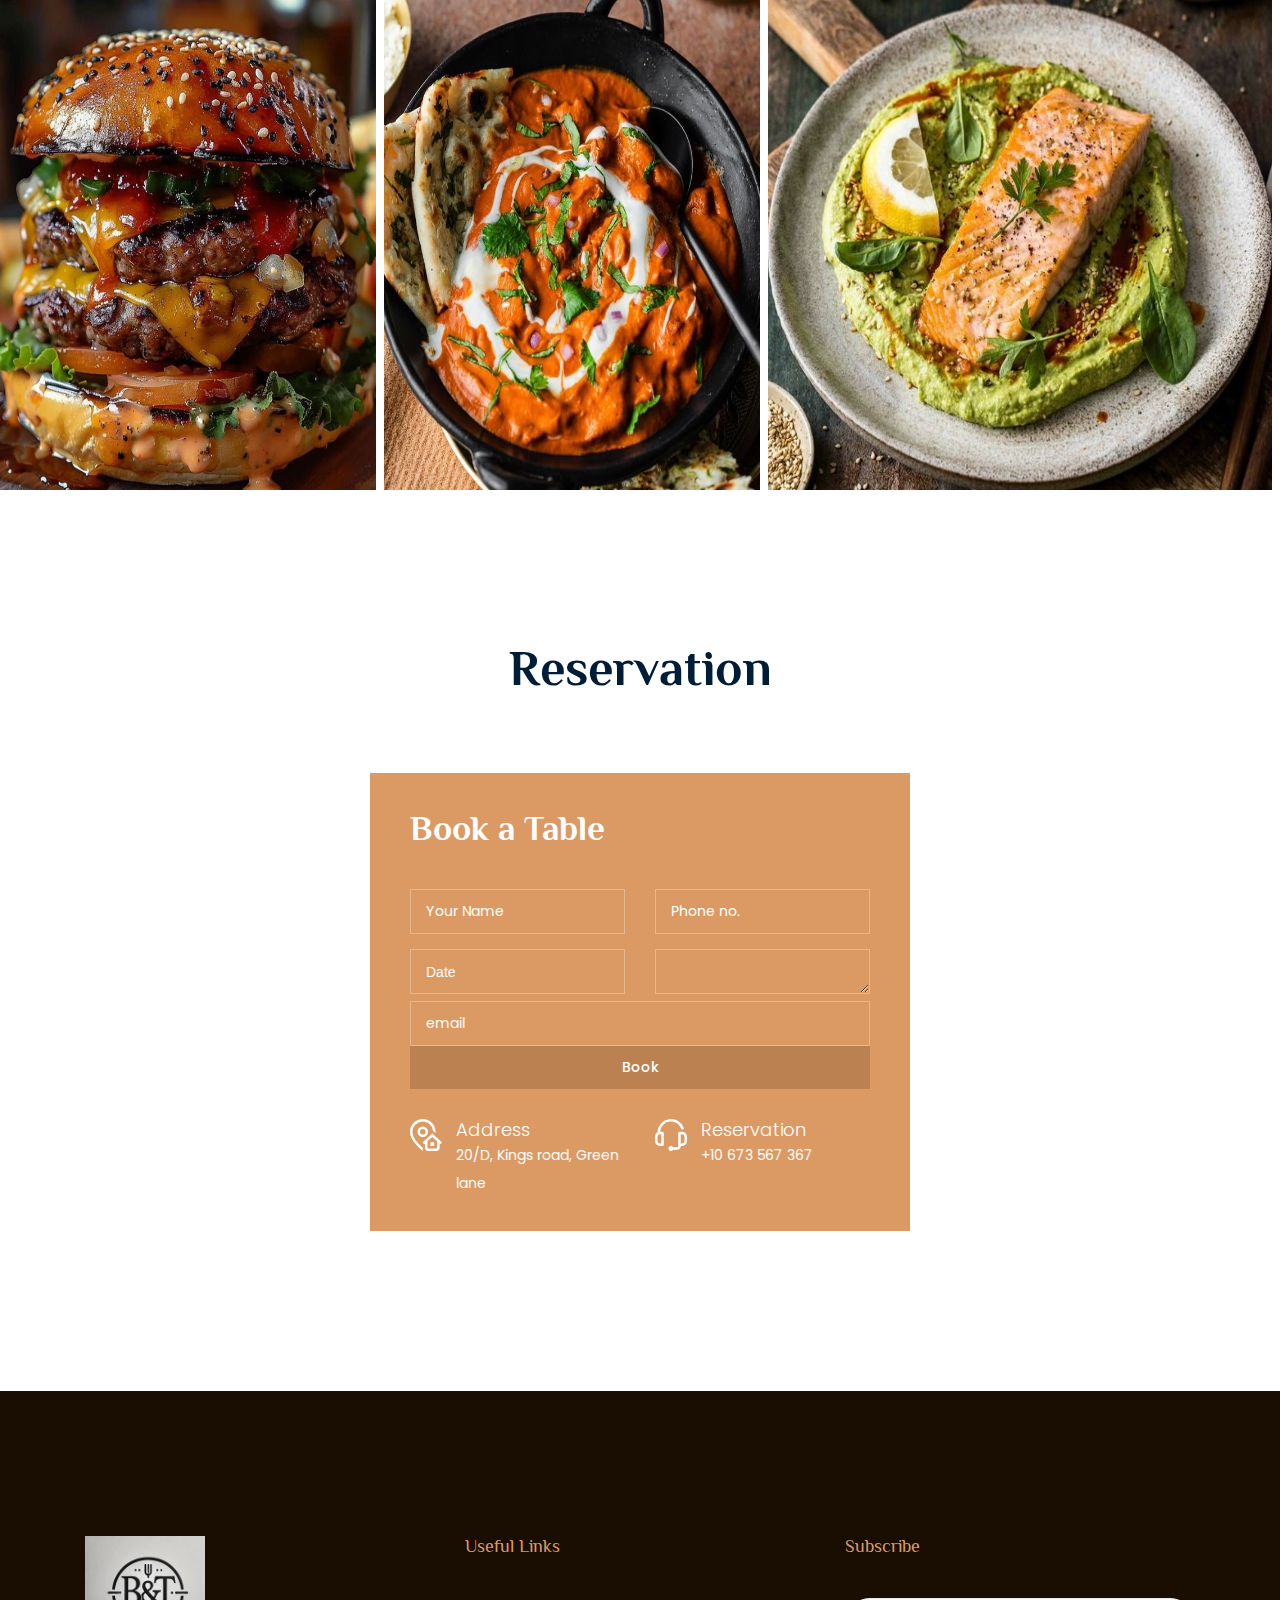
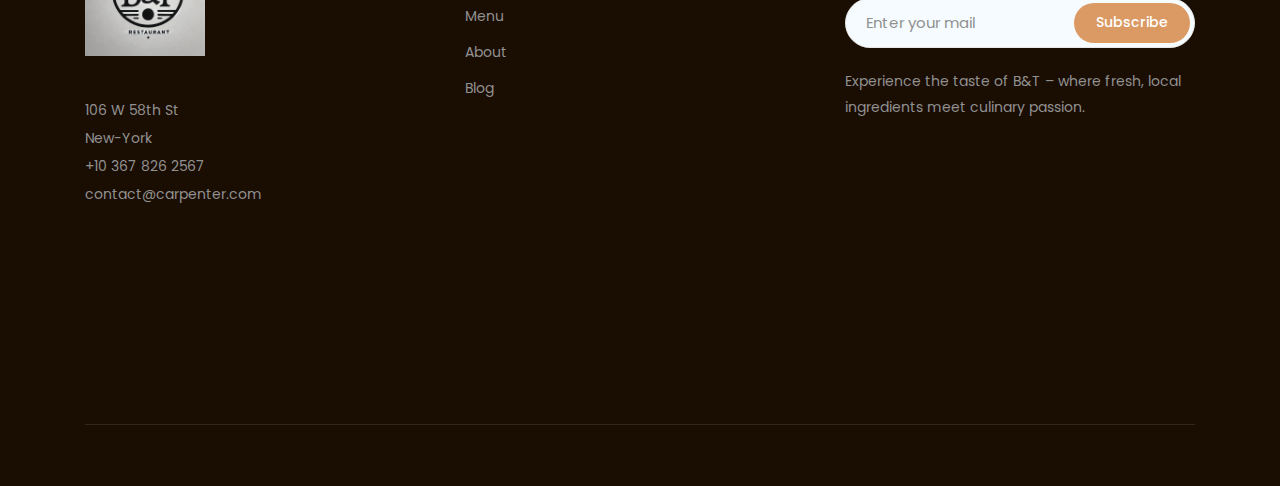
==== commit 5d43fddc: "Update index.html" ====
--- a/index.html
+++ b/index.html
@@ -41,7 +41,7 @@
                         <div class="row align-items-center no-gutters">
                             <div class="col-xl-3 col-lg-2">
                                 <div class="logo">
-                                    <a href="project.html">
+                                    <a href="index.html">
                                         <img src="img/logo.jpg" width="120px" height="120px" alt="">
                                     </a>
                                 </div>
@@ -95,7 +95,7 @@
                         <div class="col-xl-9 col-md-9 col-md-12">
                             <div class="slider_text text-center">
                                 <h3>Fresh and Delicious Food
-                                    For your Health</h3>
+                                    For your Health!</h3>
                                 <a href="#goToMenu" class="boxed-btn3">View Menus</a>
                             </div>
                         </div>
